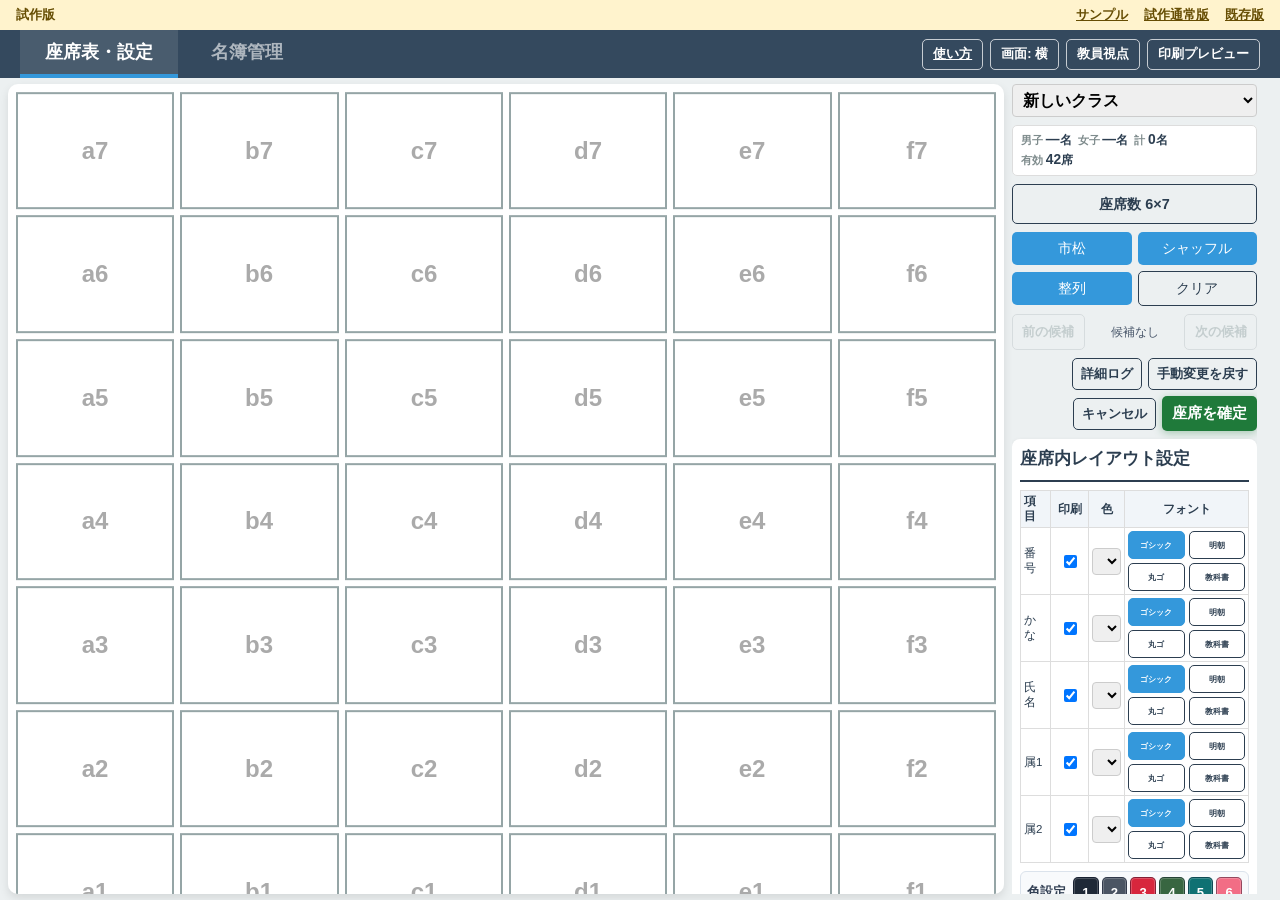
==== prototype/index.html @ bbddf10c "Fit prototype seat text on single lines using actual row dimensions" ====
<!DOCTYPE html>
<html lang="ja">
<head>
<meta charset="UTF-8">
<meta name="viewport" content="width=device-width, initial-scale=1.0, viewport-fit=cover">
<title>SekiGae 試作版</title>
<link rel="stylesheet" href="styles.css?v=20261029-single-line-v2">
<style id="print-page-orientation-style" media="print">
@page { size: A4 landscape; margin: 10mm; }
</style>
</head>
<body class="font-gothic ui-layout-landscape">
<div class="prototype-banner no-print"><strong>試作版</strong><a href="./index.html?sample=1">サンプル</a><a href="./index.html">試作通常版</a><a href="../index.html" target="_blank" rel="noopener">既存版</a></div>

<div id="sample-mode-modal" class="modal-overlay sample-mode-modal" aria-modal="true" role="dialog" aria-labelledby="sample-mode-title">
    <div class="modal-content sample-mode-modal-content">
        <h2 id="sample-mode-title">動作確認用サンプルです</h2>
        <p>このページは、あらかじめ用意したサンプルデータで動作を試すためのものです。</p>
        <p><strong>ページを再読み込みすると、加えた変更は消え、毎回初期状態に戻ります。</strong></p>
        <p class="sample-mode-modal-note">通常版の保存データには影響しません。</p>
        <div class="sample-mode-modal-actions">
            <a class="btn btn-outline" href="./index.html" target="_blank" rel="noopener">試作通常版を開く</a>
            <button type="button" class="btn" onclick="closeSampleWelcomeModal()">サンプルを使い始める</button>
        </div>
    </div>
</div>

<div id="checkerboard-pattern-modal" class="modal-overlay">
    <div class="modal-content" style="max-width: 720px;">
        <h2 style="border:none; font-size:1.4em; color: #2c3e50; margin-bottom: 6px;">市松：枠の選択</h2>
        <p style="font-size:0.95em; color:#555; margin: 4px 0 14px 0;">
            左上席（= <b>a1席</b>、<span style="color:#2980b9;">教卓側の左端</span>）の性別を選んでください。
        </p>
        <div id="checkerboard-pattern-options" class="cb-options"></div>
        <div style="display:flex; gap:10px; justify-content:center; margin-top:14px;">
            <button class="btn btn-outline" onclick="cancelCheckerboardPattern()">キャンセル</button>
        </div>
    </div>
</div>

<div id="modal-overlay" class="modal-overlay">
    <div class="modal-content">
        <h2 style="color: #e74c3c; border:none; font-size:1.4em;">例外席の選択</h2>
        <p id="modal-text" style="font-weight: bold; font-size: 1.1em; line-height: 1.5;"></p>
        <button class="btn" style="padding: 10px 20px; font-size: 1.1em;" onclick="startExceptionSelection()">OK (盤面で選択する)</button>
        <div style="margin-top: 15px;">
            <button class="btn btn-outline" style="padding: 6px 15px;" onclick="cancelExceptionMode()">キャンセル</button>
        </div>
    </div>
</div>

<div id="sort-modal-overlay" class="modal-overlay">
    <div class="modal-content">
        <h2 style="border:none; font-size:1.4em; color: #2c3e50;">整列モード設定</h2>
        <p style="font-size: 0.9em; color: #666; margin-bottom: 20px;">番号順に座席を埋めます。（空席は自動でスキップされます）</p>
        <div style="text-align: left; margin: 0 auto 20px auto; display: inline-block; line-height: 2;">
            <div style="margin-bottom: 10px;">
                <span style="font-weight: bold; display: inline-block; width: 120px;">開始位置:</span>
                <label><input type="radio" name="sort-start" value="left" onchange="updateSortHighlight()" checked> 教卓側 左端</label>
                <label style="margin-left: 15px;"><input type="radio" name="sort-start" value="right" onchange="updateSortHighlight()"> 教卓側 右端</label>
            </div>
            <div style="margin-bottom: 10px;">
                <span style="font-weight: bold; display: inline-block; width: 120px;">並べる方向:</span>
                <label><input type="radio" name="sort-dir" value="back" checked> 後ろ向き (列優先)</label>
                <label style="margin-left: 15px;"><input type="radio" name="sort-dir" value="side"> 横向き (行優先)</label>
            </div>
            <div>
                <span style="font-weight: bold; display: inline-block; width: 120px;">折り返し:</span>
                <label><input type="radio" name="sort-pattern" value="z" checked> Z型 (同じ側から)</label>
                <label style="margin-left: 15px;"><input type="radio" name="sort-pattern" value="s"> S型 (ヘビ型)</label>
            </div>
        </div>
        <div style="display: flex; gap: 15px; justify-content: center;">
            <button class="btn btn-outline" style="padding: 10px 20px; font-size: 1.1em;" onclick="closeSortModal()">キャンセル</button>
            <button class="btn" style="padding: 10px 20px; font-size: 1.1em;" onclick="executeSort()">整列を実行</button>
        </div>
    </div>
</div>

<div id="progress-modal" class="modal-overlay">
    <div class="modal-content">
        <h2 style="border:none; font-size:1.4em; color: #3498db; margin-bottom: 5px;">配置を調整中...</h2>
        <p id="progress-text" class="progress-text-block">準備中...</p>
        <div class="progress-time-row" aria-live="polite">
            <span>探索時間</span>
            <span id="progress-time-label">0.0 / 20.0 秒（上限）</span>
        </div>
        <div class="progress-bar-container">
            <div id="progress-bar" class="progress-bar-fill" role="progressbar" aria-label="探索時間の経過" aria-valuemin="0" aria-valuemax="100" aria-valuenow="0"></div>
        </div>
        <div style="margin-top: 12px;">
            <button class="btn btn-outline" style="padding: 8px 20px;" onclick="cancelShuffleCalculation()">キャンセル</button>
        </div>
    </div>
</div>

<div id="export-backup-modal" class="modal-overlay">
    <div class="modal-content" style="max-width: 520px;">
        <h2 style="border:none; font-size:1.35em; color: #2c3e50; margin-bottom: 8px;">バックアップに含めるクラス</h2>
        <p style="font-size:0.9em; color:#555; margin: 0 0 8px 0; text-align:left;">チェックしたクラスのみを書き出します。バックアップには名簿、座席配置、履歴、設定が含まれます。</p>
        <p class="backup-privacy-note">個人情報を含むファイルです。適切な場所に保管し、不要になったら削除してください。</p>
        <p id="export-delete-context-note" class="backup-delete-context-note" hidden>全データ削除の前に作成するバックアップです。削除後に必要なクラスがすべて選ばれているか確認してください。</p>
        <div id="export-class-checkboxes" class="backup-class-checkboxes"></div>
        <div style="display:flex; gap:10px; justify-content:center; flex-wrap:wrap; margin-top:10px;">
            <button type="button" class="btn btn-outline" style="padding:6px 14px;" onclick="toggleExportClasses(true)">全選択</button>
            <button type="button" class="btn btn-outline" style="padding:6px 14px;" onclick="toggleExportClasses(false)">全解除</button>
        </div>
        <div style="display:flex; gap:12px; justify-content:center; margin-top:22px;">
            <button type="button" class="btn btn-outline" style="padding:10px 22px;" onclick="closeExportBackupModal()">キャンセル</button>
            <button type="button" class="btn" style="padding:10px 22px;" onclick="confirmExportBackup()">書き出す</button>
        </div>
    </div>
</div>

<div id="delete-all-data-modal" class="modal-overlay delete-all-data-modal" style="display:none;" aria-modal="true" role="alertdialog" aria-labelledby="delete-all-data-title">
    <div class="modal-content delete-all-data-modal-content" style="max-width: 560px;">
        <h2 id="delete-all-data-title">このブラウザの試作通常版データをすべて削除しますか？</h2>
        <p>全クラスのクラス名、名簿、座席配置、履歴、シャッフル候補、ルール、表示・印刷設定を削除します。既存版のデータは削除しません。元に戻せません。</p>
        <p>ダウンロード済みのバックアップ、PDF、印刷物、別の端末・ブラウザのデータは削除されません。</p>
        <p id="delete-all-data-status" class="delete-all-data-status" aria-live="polite" hidden></p>
        <div class="delete-all-data-backup-row">
            <span>必要な場合は、先にバックアップを作成してください。</span>
            <button type="button" class="btn btn-outline" onclick="openExportBackupFromDeleteAllModal()">バックアップ保存</button>
        </div>
        <label class="delete-all-data-confirm-label" for="delete-all-data-confirm-input">確認のため「全削除」と入力してください。</label>
        <input id="delete-all-data-confirm-input" class="delete-all-data-confirm-input" type="text" autocomplete="off" autocapitalize="off" spellcheck="false" inputmode="text" oninput="updateDeleteAllDataConfirmButton()">
        <div class="delete-all-data-actions">
            <button type="button" class="btn btn-outline" onclick="closeDeleteAllDataModal()">キャンセル</button>
            <button type="button" id="delete-all-data-confirm-button" class="btn btn-danger" disabled onclick="confirmDeleteAllData()">全データを削除</button>
        </div>
    </div>
</div>

<div id="sample-delete-info-modal" class="modal-overlay sample-delete-info-modal" style="display:none;" aria-modal="true" role="dialog" aria-labelledby="sample-delete-info-title">
    <div class="modal-content sample-delete-info-modal-content" style="max-width: 540px;">
        <h2 id="sample-delete-info-title">全データ削除機能について</h2>
        <p>通常版では、試作通常版の全クラスの名簿、座席配置、履歴、シャッフル候補、ルール、表示・印刷設定を削除できます。削除前にはバックアップを作成でき、確認のため「全削除」の入力が必要です。</p>
        <p>このサンプル版では実際の削除は行いません。再読み込みすると、サンプルの変更は初期状態に戻ります。通常版の保存データには影響しません。</p>
        <div class="sample-delete-info-actions">
            <button type="button" class="btn btn-outline" onclick="closeSampleDeleteInfoModal()">閉じる</button>
            <a class="btn" href="./index.html" target="_blank" rel="noopener">試作通常版を開く</a>
        </div>
    </div>
</div>

<div id="import-backup-modal" class="modal-overlay">
    <div class="modal-content" style="max-width: 520px;">
        <h2 style="border:none; font-size:1.35em; color: #2c3e50; margin-bottom: 8px;">読み込むクラスを選択</h2>
        <p style="font-size:0.9em; color:#555; margin: 0 0 12px 0; text-align:left;">チェックしたクラスのデータのみ取り込みます（既存の同名クラスは上書き・マージされます）。</p>
        <div id="import-class-checkboxes" class="backup-class-checkboxes"></div>
        <div style="display:flex; gap:10px; justify-content:center; flex-wrap:wrap; margin-top:10px;">
            <button type="button" class="btn btn-outline" style="padding:6px 14px;" onclick="toggleImportClasses(true)">全選択</button>
            <button type="button" class="btn btn-outline" style="padding:6px 14px;" onclick="toggleImportClasses(false)">全解除</button>
        </div>
        <div style="display:flex; gap:12px; justify-content:center; margin-top:22px;">
            <button type="button" class="btn btn-outline" style="padding:10px 22px;" onclick="closeImportBackupModal()">キャンセル</button>
            <button type="button" class="btn" style="padding:10px 22px;" onclick="confirmImportBackup()">読み込む</button>
        </div>
    </div>
</div>

<div id="roster-hard-validation-modal" class="modal-overlay roster-hard-validation-modal" style="display: none;" aria-modal="true" role="alertdialog">
    <div class="modal-content" style="max-width: 560px;">
        <h2 style="border:none; font-size:1.35em; color: #c0392b; margin-bottom: 8px;">名簿の内容を確認してください</h2>
        <p style="font-size: 0.92em; color: #555; margin: 0 0 12px 0; text-align: left;">記法エラーや指定の矛盾があるため、座席表へは進めません。下記を修正してから、もう一度お試しください。</p>
        <div id="roster-hard-validation-body" class="roster-hard-validation-body"></div>
        <div style="text-align: center; margin-top: 20px;">
            <button type="button" class="btn" style="padding: 10px 28px; font-size: 1.1em;" onclick="closeRosterHardValidationModal()">OK</button>
        </div>
    </div>
</div>

<div id="soft-validation-modal" class="modal-overlay soft-validation-modal" style="display: none;" aria-modal="true" role="alertdialog">
    <div class="modal-content" style="max-width: 560px;">
        <h2 style="border:none; font-size:1.35em; color: #2c3e50; margin-bottom: 10px;">座席配置の競合リスク</h2>
        <p style="font-size: 0.92em; color: #555; margin: 0 0 10px 0; text-align: left;">以下の設定により、座席配置が不可能になる可能性があります。</p>
        <div id="soft-validation-warning-list" class="soft-validation-warning-list"></div>
        <div style="display:flex; gap:12px; justify-content:center; flex-wrap:wrap; margin-top:22px;">
            <button type="button" class="btn btn-outline" style="padding:10px 22px;" onclick="cancelSoftValidationConfirm()">キャンセルして修正する</button>
            <button type="button" class="btn" style="padding:10px 22px;" onclick="proceedSoftValidationConfirm()">このまま進む</button>
        </div>
    </div>
</div>

<div id="swap-confirm-modal" class="modal-overlay swap-confirm-modal" style="display: none;" aria-modal="true" role="alertdialog">
    <div id="swap-confirm-modal-content" class="modal-content swap-confirm-modal-content" style="max-width: 520px;">
        <h2 id="swap-confirm-title" style="border:none; font-size:1.35em; margin-bottom: 10px;">入れ替えの確認</h2>
        <p id="swap-confirm-message" style="font-size: 0.95em; line-height: 1.55; margin: 0 0 18px 0; text-align: left; white-space: pre-line;"></p>
        <div style="display:flex; gap:12px; justify-content:center; flex-wrap:wrap;">
            <button type="button" class="btn btn-outline" style="padding:10px 22px;" onclick="cancelSwapConfirm()">キャンセルして戻す</button>
            <button type="button" id="swap-confirm-proceed-btn" class="btn" style="padding:10px 22px;" onclick="proceedSwapConfirm()">入れ替える</button>
        </div>
    </div>
</div>

<div id="roster-import-mode-modal" class="modal-overlay roster-import-mode-modal" style="display: none;" aria-modal="true" role="alertdialog">
    <div class="modal-content" style="max-width: 520px;">
        <h2 style="border:none; font-size:1.3em; color: #2c3e50; margin-bottom: 8px;">名簿データの取り込み方法</h2>
        <p style="font-size: 0.92em; color: #555; margin: 0 0 10px 0; text-align: left;">既に名簿データがあります。Excelから貼り付けた内容をどのように反映しますか？</p>
        <div style="display:flex; gap:12px; justify-content:center; flex-wrap:wrap; margin-top:20px;">
            <button type="button" class="btn btn-outline" style="padding:10px 20px;" onclick="cancelRosterImportMode()">キャンセル</button>
            <button type="button" class="btn btn-outline" style="padding:10px 20px;" onclick="appendRosterImportMode()">既存に追加</button>
            <button type="button" class="btn" style="padding:10px 20px;" onclick="replaceRosterImportMode()">全て置き換え</button>
        </div>
    </div>
</div>

<div id="edge-attr-warning-modal" class="modal-overlay edge-attr-warning-modal" style="display: none;" aria-modal="true" role="alertdialog">
    <div class="modal-content" style="max-width: 520px;">
        <h2 style="border:none; font-size:1.35em; color: #2c3e50; margin-bottom: 10px;">教室の両側が窓側です</h2>
        <p style="font-size: 0.95em; line-height: 1.55; margin: 0 0 8px 0; text-align: left;">教卓から見て左端・右端のボタンがどちらも「窓」になっています。窓側・廊下側の公平化や優先設定は、少なくとも一端を廊下にしたときの想定で動作します。</p>
        <p style="font-size: 0.9em; color: #555; margin: 0 0 18px 0; text-align: left;">廊下側ボタンで一端を廊下に変更してから実行するか、このままシャッフルを続行してください。</p>
        <div style="display:flex; gap:12px; justify-content:center; flex-wrap:wrap;">
            <button type="button" class="btn btn-outline" style="padding:10px 22px;" onclick="cancelEdgeAttrShuffleConfirm()">キャンセル</button>
            <button type="button" class="btn" style="padding:10px 22px;" onclick="proceedEdgeAttrShuffleConfirm()">このままシャッフルを続行</button>
        </div>
    </div>
</div>

<div id="excel-import-modal" class="modal-overlay excel-import-modal" style="display: none;" aria-modal="true">
    <div class="modal-content excel-import-modal-content">
        <div id="excel-import-step-1" class="excel-import-step">
            <h2 style="border:none; font-size:1.35em; color: #2c3e50; margin-bottom: 8px;">Excelからインポート（1/3）</h2>
            <p style="font-size:0.9em; color:#555; margin:0 0 10px 0; text-align:left;">座席表を Excel からコピーし、下の欄に貼り付けてください（タブ区切り）。最下行が教卓側（前列）になる形式です。</p>
            <textarea id="excel-import-tsv" class="excel-import-textarea" placeholder="番号をタブ区切りで貼り付け（1席=1セル）" rows="8" oninput="runExcelImportStep1Parse()"></textarea>
            <div id="excel-import-error" class="excel-import-error" role="alert" style="display:none;"></div>
            <div id="excel-import-summary" class="excel-import-summary" style="display:none;"></div>
            <div class="excel-import-actions">
                <button type="button" class="btn btn-outline" onclick="cancelExcelImportModal()">キャンセル</button>
                <button type="button" id="excel-import-step1-next" class="btn" disabled onclick="goExcelImportStep2()">配置起点の選択へ</button>
            </div>
        </div>
        <div id="excel-import-step-2" class="excel-import-step" style="display:none;">
            <h2 style="border:none; font-size:1.35em; color: #2c3e50; margin-bottom: 8px;">配置起点の選択（2/3）</h2>
            <p style="font-size:0.9em; color:#555; margin:0 0 12px 0; text-align:left;">エクセル表の<strong>最下行・左端</strong>（例: 「1」があるマス）を、下のグリッドの<strong>教卓直上行・左端（a1付近）</strong>に合わせてクリックしてください。灰色の席は表がはみ出すため選べません。</p>
            <div id="excel-import-anchor-grid"></div>
            <div class="excel-import-actions">
                <button type="button" class="btn btn-outline" onclick="cancelExcelImportModal()">キャンセル</button>
                <button type="button" class="btn btn-outline" onclick="goExcelImportStep1()">戻る</button>
            </div>
        </div>
        <div id="excel-import-step-3" class="excel-import-step" style="display:none;">
            <h2 style="border:none; font-size:1.35em; color: #2c3e50; margin-bottom: 8px;">配置プレビュー（3/3）</h2>
            <p style="font-size:0.9em; color:#555; margin:0 0 12px 0; text-align:left;">内容を確認し、盤面へ反映してください。履歴への保存はメイン画面の「座席を確定」で行います。空席はグレー表示です。</p>
            <div id="excel-import-preview-grid"></div>
            <div class="excel-import-actions">
                <button type="button" class="btn btn-outline" onclick="goExcelImportStep2FromPreview()">戻る（ステップ2へ）</button>
                <button type="button" class="btn" onclick="confirmExcelImport()">盤面に反映</button>
            </div>
        </div>
    </div>
</div>

<div id="log-modal" class="modal-overlay">
    <div class="modal-content">
        <h2 style="border:none; font-size:1.5em; color: #2c3e50; margin-bottom: 15px; text-align:center;">シャッフル実行ログ</h2>
        <div id="log-content-area"></div>
        <div style="margin-top: 25px; text-align: center;">
            <button class="btn btn-outline" style="padding: 8px 30px; font-size: 1.1em;" onclick="closeLogModal()">閉じる</button>
        </div>
    </div>
</div>

<div id="seat-track-modal" class="modal-overlay" onclick="if(event.target === this) closeSeatTrackModal()">
    <div class="modal-content seat-track-modal-content">
        <h2 style="border:none; font-size:1.15em; color: #2c3e50; margin-bottom: 8px;">座席追跡</h2>
        <div class="seat-track-head">
            <div><b>氏名:</b> <span id="seat-track-name"></span></div>
            <div id="seat-track-points" class="seat-track-points" hidden></div>
            <div class="seat-track-constraints-title"><b>必須ルール</b></div>
            <div id="seat-track-constraints" class="seat-track-constraints"></div>
        </div>
        <div class="seat-track-grid-wrap">
            <div id="seat-track-main-stack" class="seat-track-main-stack seat-track-stack--teacher">
                <div class="track-mini-desk">教卓</div>
                <div id="seat-track-grid" class="seat-track-grid"></div>
            </div>
            <div class="seat-track-note">※数字は過去履歴のみ（1=最直近過去）。同一マス複数回は最小番号を表示。</div>
        </div>
        <div class="seat-track-pairs-wrap">
            <h3 style="margin: 8px 0;">ペア相手（今回 + 過去履歴）</h3>
            <ul id="seat-track-pairs" class="seat-track-pairs"></ul>
        </div>
        <div style="margin-top: 14px;">
            <button class="btn btn-outline" onclick="closeSeatTrackModal()">閉じる</button>
        </div>
    </div>
</div>

<div id="print-overlay" class="no-print">
    <div class="print-toolbar-head">
        <div id="print-preview-title" class="print-preview-title">印刷プレビュー</div>
        <div class="print-toolbar-primary-actions">
            <button class="btn print-toolbar-print" onclick="executePrint()">印刷・PDF</button>
            <button class="btn btn-outline print-toolbar-cancel" onclick="togglePrintMode()" aria-label="印刷プレビューを閉じる" title="印刷プレビューを閉じる"><span class="print-toolbar-cancel-text">閉じる</span><span class="print-toolbar-cancel-icon" aria-hidden="true">×</span></button>
        </div>
    </div>
    <div class="print-toolbar-controls">
        <fieldset class="print-orientation-options" aria-label="印刷する用紙の向き">
            <legend>用紙の向き</legend>
            <label><input type="radio" name="print-orientation" value="portrait" onchange="setPrintOrientation(this.value)"> A4縦</label>
            <label><input type="radio" name="print-orientation" value="landscape" onchange="setPrintOrientation(this.value)" checked> A4横</label>
        </fieldset>
        <button type="button" class="btn btn-outline print-toolbar-btn" id="btn-print-view-toggle" onclick="togglePrintView()">教員視点</button>
        <button type="button" class="btn btn-outline print-toolbar-btn" id="btn-print-settings-toggle" aria-expanded="false" aria-pressed="false" aria-controls="print-settings-panel" onclick="togglePrintSettingsPanel()">色設定</button>
        <button type="button" class="btn btn-outline print-toolbar-btn" id="btn-print-inactive-toggle" onclick="togglePrintInactiveDisplay()">空席: 非表示</button>
    </div>
    <div class="print-preview-help sr-only">用紙の向き・視点・色設定を確認後、「印刷・PDF」を押してください</div>
</div>
<div id="print-preview-stage">
    <aside id="print-settings-panel" class="no-print" hidden aria-label="色設定">
        <div class="print-settings-panel-head">
            <h2>色設定</h2>
        </div>
        <div class="print-settings-grid">
            <div id="ps-panel-layout" class="print-settings-section"></div>
            <div class="print-settings-side-stack">
                <div id="ps-panel-colors" class="print-settings-section"></div>
                <div id="ps-panel-gender" class="print-settings-section"></div>
            </div>
        </div>
        <div id="ps-status" class="sr-only" aria-live="polite"></div>
    </aside>
    <div id="print-root"></div>
</div>

<div id="sample-mode-banner" class="sample-mode-banner no-print" hidden>
    <span><strong>サンプル版</strong>：このページの変更は再読み込み時に初期状態へ戻ります。</span>
    <a href="./index.html" target="_blank" rel="noopener">試作通常版を開く</a>
</div>

<div class="tab-header no-print">
    <button class="tab-btn active" onclick="switchTab('tab-main', event)">座席表・設定</button>
    <button class="tab-btn" onclick="switchTab('tab-students', event)">名簿管理</button>
    <div class="tab-utility-actions" aria-label="使い方、表示と印刷">
        <a class="btn btn-outline tab-utility-btn" href="../guide.html" target="_blank" rel="noopener">使い方</a>
        <button type="button" class="btn btn-outline tab-utility-btn" id="btn-ui-layout-toggle" onclick="toggleUiLayoutMode()" aria-pressed="true">画面: 横</button>
        <button class="btn btn-outline tab-utility-btn" id="btn-main-view-toggle" onclick="toggleView()">教員視点</button>
        <button class="btn btn-outline tab-utility-btn" onclick="togglePrintMode()">印刷プレビュー</button>
    </div>
</div>

<div id="tab-main" class="tab-content active">
    <div id="alert-box"></div>

    <div class="action-bar no-print">
        <div class="action-bar-top">
            <div class="main-status-controls" id="main-status-controls">
                <select id="class-select" onchange="switchClass('class-select')" aria-label="対象クラス" class="main-class-select"></select>
                <div class="main-class-summary" aria-live="polite">
                    <span class="main-class-summary-item"><span class="main-class-summary-label">男子</span><span class="main-class-summary-value" id="counter-boys">—</span><span class="main-class-summary-unit">名</span></span>
                    <span class="main-class-summary-item"><span class="main-class-summary-label">女子</span><span class="main-class-summary-value" id="counter-girls">—</span><span class="main-class-summary-unit">名</span></span>
                    <span class="main-class-summary-item"><span class="main-class-summary-label">計</span><span class="main-class-summary-value" id="counter-students">0</span><span class="main-class-summary-unit">名</span></span>
                    <span class="main-class-summary-item" aria-label="有効座席数" title="有効座席数"><span class="main-class-summary-label">有効</span><span class="main-class-summary-value" id="counter-seats">42</span><span class="main-class-summary-unit">席</span></span>
                </div>
                <button type="button" class="btn btn-outline" id="btn-seat-size" onclick="openSeatSizeModal()">座席数 6×7</button>
            </div>
        </div>

        <div class="action-bar-bottom" id="main-action-controls">
            <div class="flex-row seat-action-buttons" style="gap: 10px;">
                <button class="btn seat-action-button" style="padding: 10px 20px; font-size: 1.1em;" onclick="openCheckerboardPatternModal()">市松</button>
                <button class="btn seat-action-button" style="padding: 10px 20px; font-size: 1.1em;" onclick="prepareShuffle(false)">シャッフル</button>
                <button class="btn seat-action-button" style="padding: 10px 20px; font-size: 1.1em;" onclick="openSortModal()">整列</button>
                <button class="btn btn-outline seat-action-button" style="padding: 10px 15px;" onclick="resetPlacement()">クリア</button>
            </div>
            <div class="shuffle-candidate-controls" role="group" aria-label="最近のシャッフル候補">
                <button type="button" class="btn btn-outline" id="btn-candidate-older" onclick="navigateShuffleCandidate(1)" disabled>前の候補</button>
                <output id="shuffle-candidate-status" aria-live="polite" aria-atomic="true">候補なし</output>
                <button type="button" class="btn btn-outline" id="btn-candidate-newer" onclick="navigateShuffleCandidate(-1)" disabled>次の候補</button>
            </div>
            <div class="flex-row preview-action-buttons is-action-group-empty" style="gap: 10px;">
                <button class="btn btn-outline action-preview-button is-action-hidden" id="btn-show-log" style="padding: 10px 15px;" onclick="showLogModal()">詳細ログ</button>
                <button class="btn btn-outline action-preview-button is-action-hidden" id="btn-undo-manual-swap" style="padding: 10px 15px;" onclick="undoLastManualSwap()">手動変更を戻す</button>
                <button class="btn btn-outline action-preview-button is-action-hidden" id="btn-cancel-preview" style="padding: 10px 15px;" onclick="cancelPreview()">キャンセル</button>
                <button class="btn action-preview-button is-action-hidden" id="btn-commit" style="padding: 10px 25px; font-size: 1.2em;" onclick="commitSeats()">座席を確定</button>
            </div>
        </div>
    </div>

    <div id="preview-points-legend" class="preview-points-legend no-print" hidden>金枠の席は、今回の配置調整で優先ルールのポイントが残っている生徒です。</div>

    <div class="classroom-wrapper" id="classroom">
        <div class="desk-row">
            <div class="desk-row-inner" id="desk-row-inner">
                <button type="button" class="btn btn-outline edge-attr-btn" id="edge-btn-min" onclick="cycleEdgeAttr('min')" title="教卓から見て左端列の属性">廊下</button>
                <div class="desk-teacher" id="desk-class-title">
                    <span id="class-name-in-desk" class="class-name-in-desk-text"></span>
                </div>
                <button type="button" class="btn btn-outline edge-attr-btn" id="edge-btn-max" onclick="cycleEdgeAttr('max')" title="教卓から見て右端列の属性">窓</button>
            </div>
        </div>
        <div class="seat-grid" id="seat-grid"></div>
    </div>

    <div class="settings-bottom no-print" id="settings-bottom">
        <div class="settings-status-slot" id="settings-status-slot"></div>
        <div class="settings-action-slot" id="settings-action-slot"></div>
        <div class="panel">
            <div class="flex-row" style="justify-content: space-between; border-bottom: 2px solid var(--primary); padding-bottom: 5px; margin-bottom: 8px;">
                <h2 style="border:none; margin:0; width:auto;">座席内レイアウト設定</h2>
            </div>
            <table class="seat-layout-table" style="width:100%; border-collapse:collapse; font-size:0.85em; margin-bottom:8px;">
                <thead>
                    <tr style="background:#f1f5f9;">
                        <th style="text-align:left; padding:6px 8px; border:1px solid #ddd;">項目</th>
                        <th style="padding:6px 8px; border:1px solid #ddd; width:56px;">印刷</th>
                        <th style="padding:6px 8px; border:1px solid #ddd; width:72px;">色</th>
                        <th style="padding:6px 8px; border:1px solid #ddd; min-width:200px;">フォント</th>
                    </tr>
                </thead>
                <tbody id="seat-layout-tbody"></tbody>
            </table>
            <input type="hidden" id="layout-rules" value="">

            <div id="color-palette-group" class="main-color-controls">
                <h3>色設定</h3>
                <div class="main-color-token-list" role="group" aria-label="色1から色6">
                    <button type="button" id="color-swatch-1" class="main-color-token" onclick="openColorPalette(1)" aria-label="色1のパレットを開く" aria-expanded="false">1</button>
                    <button type="button" id="color-swatch-2" class="main-color-token" onclick="openColorPalette(2)" aria-label="色2のパレットを開く" aria-expanded="false">2</button>
                    <button type="button" id="color-swatch-3" class="main-color-token" onclick="openColorPalette(3)" aria-label="色3のパレットを開く" aria-expanded="false">3</button>
                    <button type="button" id="color-swatch-4" class="main-color-token" onclick="openColorPalette(4)" aria-label="色4のパレットを開く" aria-expanded="false">4</button>
                    <button type="button" id="color-swatch-5" class="main-color-token" onclick="openColorPalette(5)" aria-label="色5のパレットを開く" aria-expanded="false">5</button>
                    <button type="button" id="color-swatch-6" class="main-color-token" onclick="openColorPalette(6)" aria-label="色6のパレットを開く" aria-expanded="false">6</button>
                </div>
            </div>
            <div id="color-palette-panel" class="main-color-palette" style="display:none;"></div>
            <div class="color-picker-group color-picker-group-hidden" aria-hidden="true">
                <label for="color-1" class="color-item">1:<input type="color" id="color-1" value="#1f2937" onchange="updateColors()"></label>
                <label for="color-2" class="color-item">2:<input type="color" id="color-2" value="#4b5563" onchange="updateColors()"></label>
                <label for="color-3" class="color-item">3:<input type="color" id="color-3" value="#d7263d" onchange="updateColors()"></label>
                <label for="color-4" class="color-item">4:<input type="color" id="color-4" value="#386641" onchange="updateColors()"></label>
                <label for="color-5" class="color-item">5:<input type="color" id="color-5" value="#0f7173" onchange="updateColors()"></label>
                <label for="color-6" class="color-item">6:<input type="color" id="color-6" value="#f26d85" onchange="updateColors()"></label>
            </div>
            <hr style="border:none; border-top:1px dashed #ccc; margin: 15px 0 10px 0;">
            <div id="gender-border-settings" class="main-gender-settings">
                <div class="main-gender-title-row">
                    <div class="main-gender-title">色分け</div>
                    <button id="btn-gender-border" class="btn btn-outline" type="button" onclick="toggleGenderBorder()" aria-pressed="false">OFF</button>
                    <span class="main-gender-fill-label">塗り</span>
                    <button id="btn-gender-fill" class="btn btn-outline" type="button" onclick="toggleGenderFill()" aria-pressed="false" disabled>OFF</button>
                </div>
                <div class="main-gender-controls">
                    <label>男<select id="gb-boy-color" class="main-gender-color-select" onchange="saveAndRender()" aria-label="男子の枠線色"><option value="1">1</option><option value="2">2</option><option value="3">3</option><option value="4">4</option><option value="5">5</option><option value="6" selected>6</option></select></label>
                    <label>女<select id="gb-girl-color" class="main-gender-color-select" onchange="saveAndRender()" aria-label="女子の枠線色"><option value="1">1</option><option value="2">2</option><option value="3">3</option><option value="4">4</option><option value="5" selected>5</option><option value="6">6</option></select></label>
                    <label class="main-gender-style">線<select id="gb-style" onchange="saveAndRender()" aria-label="色分けの線種"><option value="solid">通常</option><option value="thick">太線</option><option value="double">二重線</option></select></label>
                </div>
            </div>

        </div>

        <div class="panel">
            <h2>データ・履歴管理</h2>
            <div class="history-management-block">
                <label for="history-memo-input" class="history-management-label">配置名（選択中の履歴）</label>
                <div class="flex-row history-management-row">
                    <input type="text" id="history-memo-input" maxlength="10" placeholder="配置名（全角10文字まで）" style="flex-grow:1;">
                    <button class="btn btn-outline" onclick="saveHistoryMemo()">名前を保存</button>
                </div>
            </div>
            <div class="history-management-block">
            <label for="history-select" class="history-management-label">過去の配置を盤面に復元</label>
            <div class="flex-row history-management-row">
                <select id="history-select"></select>
                <button class="btn btn-danger" style="padding: 8px 10px;" onclick="deleteSelectedHistory()" title="選択した履歴を削除">削除</button>
            </div>
            <div class="flex-row history-extra-actions">
                <button type="button" class="btn btn-outline" style="font-size:0.85em;" onclick="exportHistoryLastTwoDigitsToClipboard()" title="履歴を選んだときはその配置。未選択時は現在の盤面（確定／プレビュー）。教員視点固定（教卓が下）で、7×6 の座席表形式（1席=1セル）でコピー">外部座席表用・番号コピー</button>
                <button type="button" class="btn btn-outline" style="font-size:0.85em;" onclick="openExcelImportModal()" title="Excel等からコピーした座席表（TSV）を名簿と照合して、確認後に履歴へ保存します">Excelの座席表を取り込む</button>
            </div>
            </div>
            <p class="local-data-note">通常版の名簿・履歴・設定は、この端末のこのブラウザ内に保存されます。入力した名簿を外部へ送信せず、別の端末・ブラウザにも自動共有されません。定期的にバックアップを保存してください。</p>
            <div class="backup-actions">
                <button class="btn btn-outline" style="font-size:0.85em;" onclick="openExportBackupModal()">バックアップ保存</button>
                <input type="file" id="import-file" accept=".json,.JSON,application/json" style="position:absolute;width:0;height:0;opacity:0;pointer-events:none;" tabindex="-1" aria-hidden="true">
                <button type="button" class="btn btn-outline" style="font-size:0.85em;" onclick="triggerBackupImportPicker()">バックアップ読込</button>
            </div>
            <p id="backup-status" class="backup-status">最終バックアップ: —</p>
            <hr class="history-danger-divider">
            <div class="history-danger-actions">
                <button class="btn btn-danger history-reset-button" onclick="clearAllHistories()">クラス履歴リセット</button>
                <button class="btn btn-danger history-reset-button history-delete-all-button" onclick="openDeleteAllDataFlow()">全データ削除</button>
            </div>
        </div>
    </div>
</div>

<div id="tab-students" class="tab-content">
    <div style="width: 100%; max-width: 1200px; display: grid; grid-template-columns: 1fr 340px; gap: 20px; height: 100%;">
        <div style="display:flex; flex-direction:column; height: 100%;">
            <div class="panel" style="margin-bottom: 10px;">
                <div class="flex-row" style="justify-content: space-between; border-bottom: 2px solid var(--primary); padding-bottom: 10px; margin-bottom: 5px;">
                    <div class="flex-row" style="row-gap: 6px;">
                        <select id="class-select-students" onchange="switchClass('class-select-students')" aria-label="対象クラス" style="font-weight:bold; font-size:1.0em; width:160px;"></select>
                        <h2 style="border:none; margin:0; padding:0; width:auto;"><label for="class-name-input">クラス名:</label></h2>
                        <input type="text" id="class-name-input" style="font-size: 1.2em; font-weight: bold; width: 200px;" placeholder="例: 1年A組">
                        <button class="btn" onclick="saveClassName()">保存</button>
                    </div>
                    <div class="flex-row">
                        <button class="btn btn-outline" onclick="createNewClass()">新規作成</button>
                        <button class="btn btn-danger" onclick="deleteCurrentClass()">クラス削除</button>
                    </div>
                </div>
                <textarea id="import-tsv" class="import-area" placeholder="Excelから「番号 / 氏名 / かな / 性別（男・女・空欄=指定なし） / 属性1 / 属性2 / 備考」の7列をコピーして貼り付け"></textarea>
                <button class="btn btn-outline" style="max-width: 200px;" onclick="applyTSVToTable()">表に反映</button>
            </div>

            <div class="panel" style="flex-grow: 1; display:flex; flex-direction:column; margin-bottom: 0;">
                <div class="flex-row" style="justify-content: space-between; align-items: center; gap: 12px;">
                    <h2 style="width: auto; border:none; margin:0;">名簿データ (直接編集可能)</h2>
                    <div class="roster-table-actions">
                        <button type="button" id="btn-undo-roster" class="btn btn-outline roster-undo-button" onclick="undoRosterTableEdit()" disabled>元に戻す</button>
                        <button type="button" class="btn btn-outline" style="flex-shrink: 0; white-space: nowrap; padding: 3px 12px; line-height: 1.2;" onclick="addRowToTable()">行を追加</button>
                    </div>
                </div>
                <p style="font-size:0.78em; color:#64748b; margin:4px 0 0 0;">座席表タブへ切り替えると、全体ルール・備考欄の記法と、全体の行・列指定と備考の座席指定の論理矛盾のみを確認し、問題なければ自動で保存・反映されます。</p>
                <div style="overflow-y: auto; flex-grow: 1; margin-top: 4px; border: 1px solid #ddd;">
                    <table class="data-table" id="students-table">
                        <thead>
                            <tr><th>番号</th><th>氏名</th><th>かな</th><th>性別</th><th>属性1</th><th>属性2</th><th>備考</th><th class="col-actions" scope="col"><button type="button" id="btn-roster-delete-mode" class="roster-delete-mode-button" onclick="toggleRosterDeleteMode()" aria-pressed="false" aria-label="行削除を有効にする" title="行削除を有効にする"><svg xmlns="http://www.w3.org/2000/svg" viewBox="0 0 24 24" fill="none" stroke="currentColor" stroke-width="1.9" stroke-linecap="round" stroke-linejoin="round" aria-hidden="true"><polyline points="3 6 5 6 21 6"/><path d="M19 6v14a2 2 0 0 1-2 2H7a2 2 0 0 1-2-2V6m3 0V4a2 2 0 0 1 2-2h4a2 2 0 0 1 2 2v2"/><line x1="10" y1="11" x2="10" y2="17"/><line x1="14" y1="11" x2="14" y2="17"/></svg><span class="sr-only">行削除を有効にする</span></button></th></tr>
                        </thead>
                        <tbody></tbody>
                    </table>
                </div>
            </div>
        </div>

        <div style="display:flex; flex-direction:column; gap: 15px;">
            <div class="panel">
                <h2>全体ルール設定（必須ルール）</h2>
                <textarea id="overall-rules" style="height: 90px; width:100%;" placeholder="例: @25(1,4,5) / @1A(a1,b5) / NG(23xx,23yy)"></textarea>
                <div style="font-size:0.8em; color:#555; margin-top:5px; line-height:1.4;">
                    <b>【設定例】 (@番号prefix(...))　prefix は英数字（例: 25、1A、3F）</b><br>
                    ・<code>@25(1,4,5)</code> (25始まりを1/4/5行のどこか)<br>
                    ・<code>@25(b,c,f)</code> (25始まりをb/c/f列のどこか)<br>
                    ・<code>@25(a1,b5)</code> (25始まりをa1/b5席のどちらか)<br>
                    ・<code>@1A(a1,b5)</code> (1Aで始まる番号をa1/b5のどちらか等)<br>
                    ・<code>NG(23xx,23yy)</code> (23xxと23yyを8近傍で隣接禁止)<br>
                    ※備考欄（@指定）・全体ルール・市松はすべて必須ルールです。競合時は配置できません。<br>
                    ※机ペア相手（a-b / c-d / e-f）の重複回避は、配置調整時の優先ルールで扱います。
                </div>
            </div>

            <div class="panel">
                <h2 style="margin-bottom: 6px;">優先ルールのポイント設定</h2>
                <p style="font-size: 0.8em; color: #555; margin: 0 0 8px 0; line-height: 1.45;">配置調整で使うポイントの基準値と、履歴が1段古くなるごとの減算幅です。最終配置は、まず一人にポイントが集中しないこと、次に分布、最後に総合ポイントの順で比較します。数値を変えると自動で保存されます。</p>
                <table class="soft-score-table">
                    <thead>
                        <tr><th>項目</th><th>基準点</th><th>1段階の減算</th></tr>
                    </thead>
                    <tbody>
                        <tr>
                            <td>前列（最前2段）</td>
                            <td><input type="text" id="soft-front-base" class="soft-score-input" inputmode="numeric" autocomplete="off" value="1000"></td>
                            <td><input type="text" id="soft-front-step" class="soft-score-input" inputmode="numeric" autocomplete="off" value="50"></td>
                        </tr>
                        <tr>
                            <td>後列（最後2段）</td>
                            <td><input type="text" id="soft-back-base" class="soft-score-input" inputmode="numeric" autocomplete="off" value="1000"></td>
                            <td><input type="text" id="soft-back-step" class="soft-score-input" inputmode="numeric" autocomplete="off" value="50"></td>
                        </tr>
                        <tr>
                            <td>机ペア</td>
                            <td><input type="text" id="soft-pair-base" class="soft-score-input" inputmode="numeric" autocomplete="off" value="200"></td>
                            <td><input type="text" id="soft-pair-step" class="soft-score-input" inputmode="numeric" autocomplete="off" value="20"></td>
                        </tr>
                        <tr id="soft-score-row-window">
                            <td>窓側</td>
                            <td><input type="text" id="soft-window-base" class="soft-score-input" inputmode="numeric" autocomplete="off" value="900"></td>
                            <td><input type="text" id="soft-window-step" class="soft-score-input" inputmode="numeric" autocomplete="off" value="45"></td>
                        </tr>
                        <tr id="soft-score-row-corridor">
                            <td>廊下側</td>
                            <td><input type="text" id="soft-corridor-base" class="soft-score-input" inputmode="numeric" autocomplete="off" value="300"></td>
                            <td><input type="text" id="soft-corridor-step" class="soft-score-input" inputmode="numeric" autocomplete="off" value="0"></td>
                        </tr>
                        <tr>
                            <td>過去座席</td>
                            <td><input type="text" id="soft-seat-base" class="soft-score-input" inputmode="numeric" autocomplete="off" value="600"></td>
                            <td><input type="text" id="soft-seat-step" class="soft-score-input" inputmode="numeric" autocomplete="off" value="15"></td>
                        </tr>
                    </tbody>
                </table>
                <div class="soft-score-actions">
                    <button type="button" class="btn btn-outline" onclick="resetSoftScoresToDefaults()">初期値に戻す</button>
                </div>
                <p style="font-size: 0.75em; color: #777; margin: 8px 0 0 0;">前列・後列・過去ペア・窓側・廊下側・過去座席で、それぞれ別の基準と減算幅を指定できます（盤面にない属性の行は無効になります）。</p>
            </div>

            <div class="panel fairness-panel-compact" style="background: #fff3e0; border: 2px solid #e67e22; margin-bottom: 0;">
                <h2 style="margin-bottom: 5px;">座席ローテーション公平化</h2>
                <div style="font-size: 0.8em; color: #555; margin-bottom: 10px; line-height: 1.4;">
                    直近の履歴のうち、何「段階」まで前列・後列・窓側・廊下側・過去ペアの重複をポイントに含めるかを選びます。<b>0</b>はその項目をオフです（最大<b>5</b>）。<b>過去座席</b>のみ <b>8〜15</b> で参照段数を選びます（最大<b>15</b>）。<br>
                    ※座席・行・列の指定がある生徒は、前列・後列の重複をポイントに含めません。<b>座席指定</b>がある生徒は、過去座席の重複も参考表示のみです。過去ペアは常にポイント対象です。<br>
                    （※必須ルールは常に優先されます。競合すると配置できません）
                </div>
                <div class="fairness-pair-grid">
                    <div class="fairness-row">
                        <span class="fairness-label">前・後ろ：2行ずつ</span>
                        <div class="fairness-btn-group" id="fair-btns-fb" role="group">
                            <button type="button" class="fairness-btn" data-value="0" onclick="setFairnessFromButton('fb', 0)">0</button>
                            <button type="button" class="fairness-btn" data-value="1" onclick="setFairnessFromButton('fb', 1)">1</button>
                            <button type="button" class="fairness-btn" data-value="2" onclick="setFairnessFromButton('fb', 2)">2</button>
                            <button type="button" class="fairness-btn" data-value="3" onclick="setFairnessFromButton('fb', 3)">3</button>
                            <button type="button" class="fairness-btn" data-value="4" onclick="setFairnessFromButton('fb', 4)">4</button>
                            <button type="button" class="fairness-btn fairness-btn-active" data-value="5" onclick="setFairnessFromButton('fb', 5)">5</button>
                        </div>
                    </div>
                    <div class="fairness-row">
                        <span class="fairness-label">過去ペア</span>
                        <div class="fairness-btn-group" id="fair-btns-pair" role="group">
                            <button type="button" class="fairness-btn" data-value="0" onclick="setFairnessFromButton('pair', 0)">0</button>
                            <button type="button" class="fairness-btn" data-value="1" onclick="setFairnessFromButton('pair', 1)">1</button>
                            <button type="button" class="fairness-btn" data-value="2" onclick="setFairnessFromButton('pair', 2)">2</button>
                            <button type="button" class="fairness-btn" data-value="3" onclick="setFairnessFromButton('pair', 3)">3</button>
                            <button type="button" class="fairness-btn" data-value="4" onclick="setFairnessFromButton('pair', 4)">4</button>
                            <button type="button" class="fairness-btn fairness-btn-active" data-value="5" onclick="setFairnessFromButton('pair', 5)">5</button>
                        </div>
                    </div>
                </div>
                <div class="fairness-pair-grid">
                    <div class="fairness-row" id="fairness-row-window">
                        <span class="fairness-label">窓側</span>
                        <div class="fairness-btn-group" id="fair-btns-win" role="group">
                            <button type="button" class="fairness-btn" data-value="0" onclick="setFairnessFromButton('win', 0)">0</button>
                            <button type="button" class="fairness-btn" data-value="1" onclick="setFairnessFromButton('win', 1)">1</button>
                            <button type="button" class="fairness-btn" data-value="2" onclick="setFairnessFromButton('win', 2)">2</button>
                            <button type="button" class="fairness-btn" data-value="3" onclick="setFairnessFromButton('win', 3)">3</button>
                            <button type="button" class="fairness-btn" data-value="4" onclick="setFairnessFromButton('win', 4)">4</button>
                            <button type="button" class="fairness-btn fairness-btn-active" data-value="5" onclick="setFairnessFromButton('win', 5)">5</button>
                        </div>
                    </div>
                    <div class="fairness-row" id="fairness-row-corridor">
                        <span class="fairness-label">廊下側</span>
                        <div class="fairness-btn-group" id="fair-btns-cor" role="group">
                            <button type="button" class="fairness-btn" data-value="0" onclick="setFairnessFromButton('cor', 0)">0</button>
                            <button type="button" class="fairness-btn" data-value="1" onclick="setFairnessFromButton('cor', 1)">1</button>
                            <button type="button" class="fairness-btn" data-value="2" onclick="setFairnessFromButton('cor', 2)">2</button>
                            <button type="button" class="fairness-btn" data-value="3" onclick="setFairnessFromButton('cor', 3)">3</button>
                            <button type="button" class="fairness-btn" data-value="4" onclick="setFairnessFromButton('cor', 4)">4</button>
                            <button type="button" class="fairness-btn fairness-btn-active" data-value="5" onclick="setFairnessFromButton('cor', 5)">5</button>
                        </div>
                    </div>
                </div>
                <div class="fairness-row fairness-row-seat-fair">
                    <span class="fairness-label">過去座席</span>
                    <div class="fairness-btn-group fairness-btn-group-seat" id="fair-btns-seat" role="group">
                        <button type="button" class="fairness-btn" data-value="8" onclick="setFairnessFromButton('seat', 8)">8</button>
                        <button type="button" class="fairness-btn" data-value="9" onclick="setFairnessFromButton('seat', 9)">9</button>
                        <button type="button" class="fairness-btn" data-value="10" onclick="setFairnessFromButton('seat', 10)">10</button>
                        <button type="button" class="fairness-btn" data-value="11" onclick="setFairnessFromButton('seat', 11)">11</button>
                        <button type="button" class="fairness-btn" data-value="12" onclick="setFairnessFromButton('seat', 12)">12</button>
                        <button type="button" class="fairness-btn" data-value="13" onclick="setFairnessFromButton('seat', 13)">13</button>
                        <button type="button" class="fairness-btn" data-value="14" onclick="setFairnessFromButton('seat', 14)">14</button>
                        <button type="button" class="fairness-btn fairness-btn-active" data-value="15" onclick="setFairnessFromButton('seat', 15)">15</button>
                    </div>
                </div>
                <div class="fairness-row fairness-row-seat-near-fair">
                    <span class="fairness-label">過去座席の周囲8席</span>
                    <div class="fairness-btn-group fairness-btn-group-seat-near" id="fair-btns-seat-near" role="group">
                        <button type="button" class="fairness-btn" data-value="0" onclick="setFairnessFromButton('seatNear', 0)">0</button>
                        <button type="button" class="fairness-btn" data-value="1" onclick="setFairnessFromButton('seatNear', 1)">1</button>
                        <button type="button" class="fairness-btn" data-value="2" onclick="setFairnessFromButton('seatNear', 2)">2</button>
                        <button type="button" class="fairness-btn" data-value="3" onclick="setFairnessFromButton('seatNear', 3)">3</button>
                        <button type="button" class="fairness-btn" data-value="4" onclick="setFairnessFromButton('seatNear', 4)">4</button>
                        <button type="button" class="fairness-btn fairness-btn-active" data-value="5" onclick="setFairnessFromButton('seatNear', 5)">5</button>
                        <button type="button" class="fairness-btn" data-value="6" onclick="setFairnessFromButton('seatNear', 6)">6</button>
                        <button type="button" class="fairness-btn" data-value="7" onclick="setFairnessFromButton('seatNear', 7)">7</button>
                        <button type="button" class="fairness-btn" data-value="8" onclick="setFairnessFromButton('seatNear', 8)">8</button>
                    </div>
                </div>
            </div>

            <div class="cheat-sheet panel" style="background: #eef2f5; border: 2px solid var(--secondary); margin-bottom: 0;">
                <h3 style="margin-top:0; border-bottom: 1px solid #ccc; padding-bottom:5px;">備考欄の記入例（必須ルール）</h3>
                <div style="font-size:0.85em; margin-bottom:8px; color:#c0392b;"><b>※備考欄では <code>@(...)</code>（座席指定）と <code>NG(...)</code>（個別の隣接禁止）を使用できます。</b></div>
                <b>座席指定</b>: <code>@(a1,b5)</code> (a1席かb5席に配置)<br>
                <b>列指定</b>: <code>@(a,c,e)</code> (a/c/e列のどこかに配置)<br>
                <b>行指定</b>: <code>@(1,4,6)</code> (1/4/6行のどこかに配置)<br>
                <b>個別NG</b>: <code>NG(1205)</code> (1205番の生徒を8近傍に配置しない。座席指定との併用可)<br>
                <div style="margin-top:8px; padding:8px; background:#fff; border:1px dashed #ccc; border-radius: 4px;">
                    <b style="color:#2980b9;">注意:</b><br>
                    <span style="color:#555;">備考欄（@指定・個別NG）・全体ルール・市松は必須ルールです。全体ルールのNGでは <code>*</code> を使ったグループ指定もできます。机ペア相手の重複は優先ルールとして少なくなります。</span>
                </div>
            </div>

            <details class="technical-note">
                <summary>配置調整のしくみ（技術情報）</summary>
                <p>NGペア（8近傍への隣接禁止）は、候補から除外する必須ルールです。そのうえで、前列・後列・過去ペア・窓側／廊下側・過去座席のポイントを生徒ごとに集計します。最終配置は、最大個人ポイント→個人ポイントの分布→総合ポイントの順で比較します。初期候補を複数作成して調整を重ね、総合ポイントが0なら早期終了します。</p>
            </details>
        </div>
    </div>
</div>

<script src="app.js?v=20261029-single-line-v2"></script>
<dialog id="app-dialog" class="app-dialog" aria-labelledby="app-dialog-title" aria-describedby="app-dialog-message">
    <h2 id="app-dialog-title">確認</h2><p id="app-dialog-message"></p>
    <div class="app-dialog-actions"><button type="button" class="btn btn-outline" id="app-dialog-cancel">キャンセル</button><button type="button" class="btn" id="app-dialog-ok">OK</button></div>
</dialog>
<dialog id="seat-size-dialog" class="app-dialog" aria-labelledby="seat-size-title">
    <h2 id="seat-size-title">座席数設定</h2>
    <div class="seat-size-fields"><label>横<select id="seat-size-cols" onchange="updateSeatSizeSummary()" aria-label="横の列数"></select>列</label><label>縦<select id="seat-size-rows" onchange="updateSeatSizeSummary()" aria-label="縦の行数"></select>行</label></div>
    <p id="seat-size-summary" aria-live="polite"></p><p id="seat-size-error" role="alert" hidden></p>
    <div class="app-dialog-actions"><button type="button" class="btn btn-outline" onclick="closeSeatSizeModal()">キャンセル</button><button type="button" class="btn" id="seat-size-apply" onclick="applySeatResize()">変更する</button></div>
</dialog>
</body>
</html>
---- prototype/styles.css ----
:root {
    --primary: #2c3e50; --secondary: #34495e; --accent: #3498db; --bg: #ecf0f1;
    --seat-bg: #fff; --seat-inactive: #bdc3c7; --seat-border: #95a5a6;
    --boy-bg: #e9f0f5; --girl-bg: #f4eaee; --boy-border: #526f92; --girl-border: #865e7f;
    --c1: #1f2937; --c2: #4b5563; --c3: #d7263d; --c4: #386641; --c5: #0f7173; --c6: #f26d85;
}
.font-gothic { font-family: 'BIZ UDPGothic', 'Yu Gothic UI', 'Yu Gothic', 'Meiryo', sans-serif; }
.font-mincho { font-family: 'BIZ UDMincho Medium', 'Yu Mincho', 'MS PMincho', serif; }
.font-maru { font-family: 'HG丸ｺﾞｼｯｸM-PRO', 'HGS創英角ｺﾞｼｯｸUB', 'Meiryo', sans-serif; }
.font-kyokasho { font-family: 'UD デジタル 教科書体 N-R', 'BIZ UDMincho Medium', 'Yu Mincho', serif; }

* { box-sizing: border-box; }
html { height: 100%; }
body { margin: 0; padding: 0; background-color: var(--bg); color: var(--primary); display: flex; flex-direction: column; height: 100vh; height: 100dvh; height: var(--app-viewport-height, 100dvh); overflow: hidden; }

/* --- タブUI --- */
.tab-header { display: flex; align-items: stretch; background: var(--secondary); padding: 0 20px; flex-shrink: 0; transition: opacity 0.3s; }
.tab-btn { background: transparent; color: #fff; border: none; padding: 10px 25px; font-size: 1.1em; cursor: pointer; opacity: 0.6; transition: 0.2s; font-weight: bold; border-bottom: 4px solid transparent;}
.tab-btn:hover { opacity: 1; }
.tab-btn.active { opacity: 1; border-bottom-color: var(--accent); background: rgba(255,255,255,0.1); }
.tab-utility-actions { display: flex; align-items: center; gap: 7px; margin-left: auto; padding: 4px 0; }
.tab-header .tab-utility-btn { padding: 6px 10px; font-size: 0.8em; white-space: nowrap; color: #fff; border-color: rgba(255,255,255,0.72); background: transparent; }
.tab-header .tab-utility-btn:hover { background: rgba(255,255,255,0.13); }

.tab-content { display: none; flex-grow: 1; min-height: 0; overflow-y: auto; padding: 20px; flex-direction: column; align-items: center; -webkit-overflow-scrolling: touch; }
.tab-content.active { display: flex; }

/* --- 画面レイアウト（横を既定、利用者が縦へ切替可能） --- */
body.ui-layout-landscape #tab-main.active {
    display: grid;
    width: 100%;
    max-width: 1480px;
    margin: 0 auto;
    padding: 6px 8px;
    grid-template-columns: minmax(0, 1fr) 260px;
    grid-template-areas:
        "alert settings"
        "legend settings"
        "classroom settings";
    grid-template-rows: auto auto minmax(0, 1fr);
    gap: 0 8px;
    min-height: 0;
    overflow: hidden;
    position: relative;
    align-items: stretch;
    align-content: stretch;
}
body.ui-layout-landscape #tab-main > #alert-box { grid-area: alert; margin: 0; max-width: none; }
body.ui-layout-landscape #tab-main > .action-bar {
    display: none;
}
body.ui-layout-landscape #tab-main > .preview-points-legend { grid-area: legend; max-width: none; margin: 0; }
body.ui-layout-landscape #tab-main > .classroom-wrapper {
    grid-area: classroom;
    width: 100%;
    max-width: 1100px;
    height: 100%;
    min-height: 0;
    margin: 0 auto;
    /* 外側6pxと内側8pxを組み合わせ、10pxの丸角と盤面の間を自然に保つ。 */
    padding: 8px;
    align-self: stretch;
}
body.ui-layout-landscape .classroom-wrapper .seat-grid {
    flex: 1 1 auto;
    min-height: 0;
    grid-template-rows: repeat(var(--grid-rows, 7), minmax(0, 1fr));
    gap: 6px;
}
body.ui-layout-landscape .classroom-wrapper .seat { aspect-ratio: auto; padding: 2px 4px; }
body.ui-layout-landscape #seat-grid .seat-fixed-row { padding: 0 1px; }
body.ui-layout-landscape #seat-grid .seat-fixed-text { line-height: 1; }
body.ui-layout-landscape .classroom-wrapper .desk-row { flex: 0 0 auto; margin-top: 6px; }
body.ui-layout-landscape .classroom-wrapper.screen-print-aspect { justify-content: center; }
body.ui-layout-landscape #tab-main > .settings-bottom {
    grid-area: settings;
    display: grid;
    grid-template-columns: minmax(0, 1fr);
    gap: 8px;
    position: static;
    width: 100%;
    height: 100%;
    min-height: 0;
    max-width: none;
    margin: 0;
    padding: 0;
    border: none;
    border-radius: 0;
    background: transparent;
    box-shadow: none;
    overflow-y: auto;
    overscroll-behavior: contain;
    scrollbar-gutter: stable;
    -webkit-overflow-scrolling: touch;
}
body.ui-layout-landscape .settings-bottom .panel { margin: 0; padding: 8px; }

/* --- 汎用パーツ --- */
h2 { margin: 0 0 8px 0; font-size: 1.05em; border-bottom: 2px solid var(--primary); padding-bottom: 5px; width: 100%; }
.btn { background: var(--accent); color: #fff; border: none; padding: 8px 15px; border-radius: 5px; cursor: pointer; font-weight: bold; font-size: 0.9em; transition: 0.2s; }
.btn:hover:not(:disabled) { opacity: 0.8; }
.btn:disabled,
.btn[disabled] {
    opacity: 0.45;
    cursor: not-allowed;
    pointer-events: none;
    background: #95a5a6;
    color: #ecf0f1;
    box-shadow: none;
}
.btn.btn-outline:disabled,
.btn.btn-outline[disabled] {
    background: transparent;
    color: #95a5a6;
    border-color: #bdc3c7;
}
.btn-danger { background: #e74c3c; } .btn-success { background: var(--accent); } .btn-outline { background: transparent; color: var(--primary); border: 1px solid var(--primary); }
#btn-commit {
    background: #1f7a3a;
    box-shadow: 0 2px 8px rgba(31, 122, 58, 0.35);
}
.flex-row { display: flex; gap: 10px; align-items: center; flex-wrap: wrap; }
.panel { background: #fff; padding: 15px; border-radius: 8px; box-shadow: 0 2px 5px rgba(0,0,0,0.1); margin-bottom: 15px; width: 100%; transition: opacity 0.3s; }
input, select, textarea { padding: 6px; border: 1px solid #ccc; border-radius: 4px; font-family: inherit; font-size: 0.9em;}

/* --- メッセージ・モーダル --- */
#alert-box { display: none; padding: 10px; border-radius: 5px; margin-bottom: 15px; font-size: 0.95em; width: 100%; max-width: 1100px; font-weight: bold; border: 1px solid; white-space: pre-line; }
.alert-action-button { margin-top: 10px; background: #fff; }
.alert-error { background: #f8d7da; color: #721c24; border-color: #f5c6cb; }
.alert-warning { background: #fff3cd; color: #856404; border-color: #ffeeba; }
.alert-info { background: #d1ecf1; color: #0c5460; border-color: #bee5eb; }
.alert-success { background: #d4edda; color: #155724; border-color: #c3e6cb; }

.modal-overlay { display: none; position: fixed; top: 0; left: 0; width: 100%; height: var(--app-viewport-height, 100dvh); background: rgba(0,0,0,0.6); z-index: 1000; justify-content: center; align-items: center; }
.sample-mode-modal { z-index: 1200; }
.sample-mode-modal-content { max-width: 540px; text-align: left; }
.sample-mode-modal-content h2 { color: #1d4ed8; border: none; font-size: 1.4em; }
.sample-mode-modal-content p { line-height: 1.6; margin: 0 0 12px; }
.sample-mode-modal-note { color: #475569; font-size: 0.92em; }
.sample-mode-modal-actions { display: flex; gap: 12px; justify-content: flex-end; align-items: center; flex-wrap: wrap; margin-top: 22px; }
.sample-mode-modal-actions .btn { text-decoration: none; padding: 10px 18px; }
.sample-delete-info-modal { z-index: 1201; }
.sample-delete-info-modal-content h2 { color: #1d4ed8; border: none; font-size: 1.35em; }
.sample-delete-info-modal-content p { text-align: left; line-height: 1.6; }
.sample-delete-info-actions { display: flex; gap: 12px; justify-content: flex-end; align-items: center; flex-wrap: wrap; margin-top: 22px; }
.sample-delete-info-actions .btn { text-decoration: none; padding: 10px 18px; }
.sample-mode-banner { display: none; align-items: center; justify-content: space-between; gap: 12px; flex-shrink: 0; padding: 9px 20px; background: #dbeafe; color: #1e3a8a; border-bottom: 1px solid #93c5fd; font-size: 0.9em; }
body.sample-mode .sample-mode-banner { display: flex; }
.sample-mode-banner a { color: #1d4ed8; font-weight: bold; white-space: nowrap; }
@media (max-width: 600px) {
    .sample-mode-banner { align-items: flex-start; flex-direction: column; padding: 8px 12px; gap: 4px; }
    .sample-mode-modal-actions { justify-content: stretch; }
    .sample-mode-modal-actions .btn { flex: 1; text-align: center; }
    .sample-delete-info-actions { justify-content: stretch; }
    .sample-delete-info-actions .btn { flex: 1; text-align: center; }
}
.edge-attr-warning-modal { z-index: 1100; }
.soft-validation-modal { z-index: 1110; }
.roster-hard-validation-modal { z-index: 1120; }
.roster-import-mode-modal { z-index: 1122; }
.swap-confirm-modal { z-index: 1124; }
.swap-confirm-modal-content {
    border-width: 2px;
    border-style: solid;
}
.swap-confirm-modal.swap-confirm-modal--hard .swap-confirm-modal-content {
    border-color: #e74c3c;
    background: #fff5f5;
}
.swap-confirm-modal.swap-confirm-modal--hard #swap-confirm-title {
    color: #c0392b;
}
.swap-confirm-modal.swap-confirm-modal--soft .swap-confirm-modal-content {
    border-color: #f0ad4e;
    background: #fffbf0;
}
.swap-confirm-modal.swap-confirm-modal--soft #swap-confirm-title {
    color: #856404;
}
.excel-import-modal { z-index: 1125; }
.excel-import-modal-content { max-width: 520px; }
.excel-import-textarea {
    width: 100%; box-sizing: border-box; font-family: inherit; font-size: 0.85em;
    padding: 8px; border: 1px solid #ccc; border-radius: 4px; resize: vertical;
}
.excel-import-error {
    color: #c0392b; font-size: 0.88em; line-height: 1.45; margin: 10px 0 0 0;
    padding: 8px 10px; background: #fff3f3; border-radius: 4px; text-align: left;
}
.excel-import-summary {
    color: #2c3e50; font-size: 0.9em; margin: 10px 0 0 0; text-align: left;
}
.excel-import-actions {
    display: flex; gap: 10px; justify-content: center; flex-wrap: wrap; margin-top: 18px;
}
.excel-import-mini-wrap {
    display: flex; flex-direction: column; align-items: center; gap: 6px;
}
.excel-import-mini-grid {
    display: grid; gap: 2px; background: #ccc; border: 1px solid #999;
    padding: 2px; position: relative;
}
.excel-import-cell {
    width: 28px; height: 22px; box-sizing: border-box; border: none; padding: 0;
    font-size: 0.65em; font-weight: bold; cursor: default; border-radius: 2px;
    display: flex; align-items: center; justify-content: center;
    background: #eafaf1; color: #2c3e50;
}
.excel-import-cell--pickable {
    cursor: pointer; background: #d5f5e3; border: 1px solid #27ae60;
}
.excel-import-cell--pickable:hover { background: #abebc6; }
.excel-import-cell--a1 { box-shadow: inset 0 0 0 2px #f39c12; }
.excel-import-cell--disabled {
    background: #e9ecef; color: #95a5a6; cursor: not-allowed; border: 1px solid #ddd;
}
.excel-import-cell--preview-student { background: #fff; border: 1px solid #7f8c8d; color: #2c3e50; }
.excel-import-cell--preview-empty { background: #f4f6f7; color: #95a5a6; font-weight: normal; font-size: 0.55em; }
.excel-import-cell--preview-outside { background: #e9ecef; color: #bdc3c7; font-weight: normal; font-size: 0.55em; }
.excel-import-mini-desk {
    width: calc(28px * 6 + 2px * 5 + 4px);
    background: #2c3e50; color: #fff; font-size: 0.78em; font-weight: bold;
    padding: 3px 0; border-radius: 3px; text-align: center; letter-spacing: 0.1em;
}
.excel-import-note { font-size: 0.78em; color: #64748b; margin: 0; text-align: center; }
.roster-hard-validation-body {
    max-height: min(50vh, 320px);
    overflow-y: auto;
    text-align: left;
    font-size: 0.92em;
    line-height: 1.55;
    margin: 0;
    padding: 10px 12px;
    background: #fef2f2;
    border: 1px solid #fecaca;
    border-radius: 6px;
    color: #7f1d1d;
}
.roster-hard-validation-body .roster-hard-validation-item {
    margin: 0 0 10px 0;
    padding: 0 0 10px 0;
    border-bottom: 1px solid #fecaca;
}
.roster-hard-validation-body .roster-hard-validation-item:last-child {
    margin-bottom: 0;
    padding-bottom: 0;
    border-bottom: none;
}
.soft-validation-warning-list {
    max-height: min(50vh, 320px);
    overflow-y: auto;
    text-align: left;
    font-size: 0.92em;
    line-height: 1.5;
    margin: 0;
    padding: 10px 12px;
    background: #fff8e6;
    border: 1px solid #f0d78c;
    border-radius: 6px;
    color: #5c4a12;
}
.soft-validation-warning-list .soft-validation-item {
    margin: 0 0 10px 0;
    padding: 0 0 10px 0;
    border-bottom: 1px solid #ecd89a;
}
.soft-validation-warning-list .soft-validation-item:last-child {
    margin-bottom: 0;
    padding-bottom: 0;
    border-bottom: none;
}
.edge-attr-btn.edge-attr-btn--hint {
    box-shadow: 0 0 0 3px #f59e0b;
    border-color: #d97706 !important;
    background: #fffbeb;
}

.backup-class-checkboxes {
    max-height: min(42vh, 320px);
    overflow-y: auto;
    text-align: left;
    border: 1px solid #ddd;
    border-radius: 6px;
    padding: 10px 12px;
    background: #fafafa;
    font-size: 0.92em;
}
.backup-class-checkboxes label {
    display: block;
    margin-bottom: 8px;
    cursor: pointer;
}
.backup-class-checkboxes label:last-child { margin-bottom: 0; }
.backup-class-checkboxes input[type="checkbox"] { margin-right: 8px; vertical-align: middle; }
.modal-content { background: #fff; padding: 30px; border-radius: 10px; text-align: center; max-width: 550px; box-shadow: 0 5px 25px rgba(0,0,0,0.5); max-height: min(90vh, calc(var(--app-viewport-height, 100dvh) - 32px)); overflow-y: auto; }

/* --- 市松枠選択モーダル --- */
.cb-options { display: flex; gap: 18px; justify-content: center; flex-wrap: wrap; }
.cb-option-card {
    border: 2px solid #ddd; border-radius: 8px; padding: 14px;
    width: 300px; background: #fff; display: flex; flex-direction: column; align-items: center; gap: 10px;
}
.cb-option-card.cb-disabled { opacity: 0.6; background: #f7f8fa; }
.cb-option-title { font-weight: bold; font-size: 1.05em; color: #2c3e50; }
.cb-mini-wrap { display: flex; flex-direction: column; align-items: center; gap: 4px; }
.cb-mini-desk {
    width: calc(22px * 6 + 1px * 5 + 2px);
    background: #2c3e50; color: #fff; font-size: 0.78em; font-weight: bold;
    padding: 2px 0; border-radius: 3px; text-align: center; letter-spacing: 0.1em;
}
.cb-mini-grid {
    display: grid; gap: 1px; background: #ccc; border: 1px solid #999;
    padding: 1px; position: relative;
}
.cb-mini-cell { width: 22px; height: 18px; box-sizing: border-box; }
.cb-mini-cell.cb-boy { background: var(--boy-bg, #cfe3ff); }
.cb-mini-cell.cb-girl { background: var(--girl-bg, #ffd9d9); }
.cb-mini-cell.cb-inactive { background: #e9ecef; }
.cb-a1-badge {
    position: absolute; top: -10px; left: -10px;
    background: #f39c12; color: #fff; font-size: 0.72em; font-weight: bold;
    padding: 1px 6px; border-radius: 4px; white-space: nowrap;
    box-shadow: 0 1px 3px rgba(0,0,0,0.3);
}
.cb-status-ok { color: #27ae60; font-weight: bold; }
.cb-status-ng {
    color: #c0392b; font-weight: bold; font-size: 0.85em;
    text-align: center; line-height: 1.4;
    background: #fff3f3; padding: 6px 8px; border-radius: 4px; width: 100%;
}
.cb-option-card .btn { width: 100%; padding: 10px; font-size: 1em; }

#progress-modal .modal-content { max-width: 500px; }

/* 進捗モーダル: 制約行はグリッド固定・解消済みを強調（レイアウト跳ね防止） */
#progress-modal #progress-text.progress-text-block {
    margin: 0 0 10px 0;
    font-size: 0.9em;
    color: #666;
    font-weight: bold;
    text-align: left;
    min-height: auto;
    line-height: 1.35;
}
#progress-modal .progress-main {
    margin-bottom: 0;
    white-space: normal;
}
#progress-modal .progress-main:not(.progress-main-structured) {
    margin-bottom: 10px;
}
#progress-modal .progress-main-structured {
    background: #f8fafc;
    border: 1px solid #e2e8f0;
    border-radius: 8px;
    padding: 12px 14px;
    margin-bottom: 12px;
}
#progress-modal .progress-phase-title {
    font-size: 0.95em;
    font-weight: 700;
    color: #334155;
    letter-spacing: 0.02em;
    margin-bottom: 10px;
}
#progress-modal .progress-stats-row {
    display: grid;
    grid-template-columns: repeat(auto-fit, minmax(140px, 1fr));
    gap: 10px;
}
#progress-modal .progress-stat {
    background: #fff;
    border: 1px solid #e5e7eb;
    border-radius: 6px;
    padding: 8px 10px;
    display: flex;
    flex-direction: column;
    align-items: flex-start;
    gap: 4px;
    min-width: 0;
}
#progress-modal .progress-stat-label {
    font-size: 0.72em;
    font-weight: 600;
    color: #64748b;
    text-transform: uppercase;
    letter-spacing: 0.06em;
}
#progress-modal .progress-stat-value-line {
    display: flex;
    flex-direction: row;
    align-items: baseline;
    gap: 4px;
    flex-wrap: nowrap;
    min-width: 0;
}
#progress-modal .progress-stat-value {
    font-size: 1.15em;
    font-weight: 700;
    color: #1e293b;
    font-variant-numeric: tabular-nums;
    white-space: nowrap;
    line-height: 1.2;
}
#progress-modal .progress-stat-unit {
    font-size: 0.75em;
    font-weight: 600;
    color: #94a3b8;
    flex-shrink: 0;
}
#progress-modal #progress-text.progress-text-block .progress-constraint-rows {
    margin-top: 4px;
    padding-top: 12px;
    border-top: 1px solid #e5e7eb;
}
#progress-modal .progress-constraint-rows {
    font-family: ui-monospace, "Cascadia Mono", Consolas, monospace;
    font-size: 0.92em;
    font-weight: normal;
    line-height: 1.5;
    color: #555;
}
#progress-modal .progress-constraint-row {
    display: grid;
    grid-template-columns: 1.25em minmax(4em, 1fr) 2.25em;
    column-gap: 8px;
    align-items: center;
}
#progress-modal .progress-con-mark {
    display: block;
    width: 1.25em;
    text-align: center;
    font-weight: bold;
    color: #27ae60;
}
#progress-modal .progress-constraint-row:not(.resolved) .progress-con-mark {
    visibility: hidden;
}
#progress-modal .progress-constraint-row.resolved .progress-con-label,
#progress-modal .progress-constraint-row.resolved .progress-con-num {
    color: #1e8449;
    font-weight: bold;
}
#progress-modal .progress-con-num {
    text-align: right;
    font-variant-numeric: tabular-nums;
}
.progress-time-row { display: flex; justify-content: space-between; gap: 12px; margin-top: 15px; color: #64748b; font-size: 0.78em; font-weight: 600; }
.progress-time-row #progress-time-label { font-variant-numeric: tabular-nums; }
.progress-bar-container { width: 100%; height: 20px; background: #eee; border-radius: 10px; overflow: hidden; margin-top: 5px; }
.progress-bar-fill { height: 100%; background: var(--accent); width: 0%; transition: width 0.1s linear; }

#log-modal .modal-content { max-width: 700px; text-align: left; }
.log-section { margin-bottom: 20px; background: #f8f9fa; padding: 15px; border-radius: 8px; border: 1px solid #ddd; }

.seat-track-modal-content {
    max-width: 780px;
    width: min(96vw, 780px);
    padding: 16px 18px;
    text-align: left;
}
.seat-track-head {
    font-size: 0.85em;
    line-height: 1.45;
    margin-bottom: 8px;
    background: #f8fafc;
    border: 1px solid #e2e8f0;
    border-radius: 6px;
    padding: 8px 10px;
}
.seat-track-constraints-title {
    margin-top: 8px;
    margin-bottom: 4px;
    font-size: 1em;
    color: #1e293b;
}
.seat-track-constraints {
    margin: 0;
    padding: 0;
    display: grid;
    grid-template-columns: repeat(3, minmax(0, 1fr));
    gap: 8px;
}
.seat-track-c-block {
    margin: 0;
    padding: 7px 8px;
    border: 1px solid #dbe3ec;
    border-radius: 5px;
    background: #fff;
}
.seat-track-c-block:last-child {
    margin-bottom: 0;
}
.seat-track-c-label {
    display: block;
    font-size: 0.78em;
    font-weight: bold;
    color: #475569;
    margin-bottom: 3px;
}
.seat-track-c-val {
    font-size: 0.88em;
    color: #0f172a;
    word-break: break-word;
}
.seat-track-c-muted {
    color: #94a3b8;
    font-weight: normal;
}
.seat-track-c-nglist,
.seat-track-c-atlist {
    margin: 4px 0 0 0;
    padding-left: 1.1em;
    font-size: 0.88em;
    color: #0f172a;
}
.seat-track-c-atlist code {
    font-size: 0.92em;
    word-break: break-all;
}
.seat-track-points {
    margin-top: 7px;
    padding: 6px 8px;
    border: 1px solid #e4b94f;
    border-radius: 5px;
    background: #fff8dd;
    color: #5d4500;
    font-size: 0.9em;
    font-weight: bold;
}
@media (max-width: 640px) {
    .seat-track-constraints { grid-template-columns: 1fr; }
}
.seat-track-grid-wrap {
    background: #f8fafc;
    border: 1px solid #dbe3ec;
    border-radius: 8px;
    padding: 6px 8px;
    display: flex;
    flex-direction: column;
    gap: 6px;
}
/* メイン盤面と同じ: 教員=座席上・教卓下 / 生徒=教卓上・座席下 */
.seat-track-main-stack {
    display: flex;
    flex-direction: column;
    gap: 4px;
    align-items: center;
    width: 62%;
    max-width: 252px;
    margin: 0 auto;
}
.seat-track-main-stack.seat-track-stack--teacher {
    flex-direction: column-reverse;
}
.seat-track-main-stack.seat-track-stack--student {
    flex-direction: column;
}
.track-mini-desk {
    background: #2c3e50;
    color: #fff;
    font-size: 0.8em;
    font-weight: bold;
    text-align: center;
    border-radius: 4px;
    padding: 3px 0;
    letter-spacing: 0.1em;
    flex-shrink: 0;
    /* 6列グリッドでマス2個分＋間の gap（2px）と同等の幅 */
    width: calc((100% - 10px) / 3 + 2px);
    box-sizing: border-box;
}
/* メイン .seat-grid と同様: 教員=縦反転 / 生徒=横反転 */
.seat-track-grid {
    display: grid;
    grid-template-columns: repeat(var(--grid-cols, 6), 1fr);
    grid-template-rows: repeat(var(--grid-rows, 7), 1fr);
    gap: 2px;
    width: 100%;
    transform: none;
}
.seat-track-main-stack.seat-track-stack--teacher .seat-track-grid {
    transform: scaleY(-1);
}
.seat-track-main-stack.seat-track-stack--student .seat-track-grid {
    transform: scaleX(-1);
}
.track-cell {
    aspect-ratio: 4 / 3;
    border: 1px solid #cbd5e1;
    background: #fff;
    color: #1f2937;
    font-size: 0.82em;
    font-weight: bold;
    display: flex;
    align-items: center;
    justify-content: center;
    position: relative;
    transform: none;
}
.seat-track-main-stack.seat-track-stack--teacher .track-cell {
    transform: scaleY(-1);
}
.seat-track-main-stack.seat-track-stack--student .track-cell {
    transform: scaleX(-1);
}
.track-cell-hit {
    background: #dbeafe;
    border-color: #60a5fa;
}
.track-cell-hit-multi {
    background: #c4b5fd;
    border-color: #6d28d9;
    box-shadow: inset 0 0 0 1px rgba(109, 40, 217, 0.35);
}
.track-cell-current {
    outline: 2px solid #ef4444;
    outline-offset: -2px;
}
.track-cell-current-badge {
    position: absolute;
    top: 1px;
    right: 2px;
    font-size: 0.62em;
    line-height: 1;
    color: #b91c1c;
    font-weight: bold;
}
.seat-track-note {
    margin-top: 0;
    font-size: 0.72em;
    color: #555;
}
.seat-track-pairs-wrap { margin-top: 8px; }
.seat-track-pairs-wrap h3 { font-size: 0.95em; }
.seat-track-pairs {
    margin: 0;
    padding: 0;
    list-style: none;
    max-height: 140px;
    overflow-y: auto;
    border: 1px solid #d1d5db;
    border-radius: 6px;
}
.seat-track-pairs li {
    display: flex;
    justify-content: space-between;
    align-items: center;
    gap: 8px;
    padding: 4px 8px;
    border-bottom: 1px solid #eef2f7;
    font-size: 0.8em;
}
.seat-track-pairs li:last-child { border-bottom: none; }
.track-pair-label { color: #475569; font-weight: bold; }
.track-pair-name { color: #0f172a; }
.log-section h3 { margin: 0 0 10px 0; font-size: 1.1em; border-bottom: 1px solid #ccc; padding-bottom: 5px; color: #2c3e50; }
.log-list { list-style: none; padding: 0; margin: 0; font-size: 0.9em; line-height: 1.6; }
.log-list li { margin-bottom: 5px; }
.log-highlight { font-weight: bold; color: #e74c3c; }
.log-success { font-weight: bold; color: #27ae60; }

.penalty-item { display: flex; justify-content: space-between; align-items: center; padding: 5px 0; border-bottom: 1px dashed #ccc; }
.toggle-btn { cursor: pointer; color: #3498db; font-size: 0.85em; font-weight: bold; background: none; border: none; padding: 0; text-decoration: underline; }
.toggle-btn:hover { color: #2980b9; }
.penalty-details { display: none; background: #fff; padding: 10px; border: 1px solid #eee; border-radius: 5px; margin-top: 5px; font-size: 0.85em; }
.penalty-details ul { margin: 0; padding-left: 20px; color: #555; }
.penalty-details li.log-line-muted { color: #999; }

.soft-score-table {
    width: 100%;
    border-collapse: collapse;
    font-size: 0.85em;
    table-layout: fixed;
}
.soft-score-table th,
.soft-score-table td { border: 1px solid #ddd; padding: 6px 8px; vertical-align: middle; }
.soft-score-table th { background: #f1f5f9; text-align: left; }
.soft-score-table th:nth-child(1),
.soft-score-table td:nth-child(1) { width: 52%; }
.soft-score-table th:nth-child(2),
.soft-score-table td:nth-child(2) { width: 24%; }
.soft-score-table th:nth-child(3),
.soft-score-table td:nth-child(3) { width: 24%; }
.soft-score-table td:first-child { color: #444; word-break: keep-all; }
.soft-score-input {
    width: 100%;
    max-width: 56px;
    min-width: 0;
    padding: 4px 6px;
    font-size: 1em;
    box-sizing: border-box;
}

.soft-score-actions { display: flex; flex-wrap: wrap; gap: 10px; align-items: center; margin-top: 12px; }

.fairness-row { display: flex; align-items: center; flex-wrap: wrap; gap: 8px 12px; margin-bottom: 10px; }
.fairness-label { font-weight: bold; font-size: 0.88em; width: 200px; flex-shrink: 0; color: #333; }
.fairness-btn-group { display: inline-flex; gap: 6px; flex-wrap: wrap; }
.fairness-btn {
    min-width: 38px; padding: 8px 12px; font-size: 0.95em; font-weight: bold;
    border: 1px solid #ccc; border-radius: 6px; background: #fff; cursor: pointer;
    color: #333;
}
.fairness-btn:hover { border-color: var(--primary); color: var(--primary); }
.fairness-btn-active { background: var(--primary); border-color: var(--primary); color: #fff; }

/* 座席ローテーション公平化：狭いカラム向け 2列レイアウト＋コンパクトボタン */
.fairness-panel-compact .fairness-pair-grid {
    display: grid;
    grid-template-columns: 1fr 1fr;
    column-gap: 8px;
    row-gap: 8px;
    margin-bottom: 4px;
}
.fairness-panel-compact .fairness-row {
    flex-direction: column;
    align-items: stretch;
    gap: 4px;
    margin-bottom: 0;
    min-width: 0;
}
.fairness-panel-compact .fairness-label {
    width: 100%;
    max-width: none;
    font-size: 0.8em;
    line-height: 1.25;
}
.fairness-panel-compact .fairness-btn-group {
    width: 100%;
    gap: 2px;
    flex-wrap: nowrap;
}
.fairness-panel-compact .fairness-btn {
    box-sizing: border-box;
    min-width: 0;
    flex: 1 1 0;
    padding: 4px 1px;
    font-size: 0.66em;
    border-radius: 4px;
}
.fairness-panel-compact .fairness-row-seat-fair {
    margin-top: 2px;
}
.fairness-panel-compact .fairness-btn-group-seat .fairness-btn {
    flex: 1 1 auto;
    padding: 3px 2px;
    font-size: 0.62em;
}
.fairness-panel-compact .fairness-row-seat-near-fair {
    margin-top: 2px;
}

body.exception-mode-active .tab-header,
body.exception-mode-active .action-bar,
body.exception-mode-active .settings-bottom { pointer-events: none; filter: grayscale(80%); opacity: 0.4; }

/* --- 座席表 & 設定タブ --- */
.action-bar { width: 100%; max-width: 1100px; display: flex; flex-direction: column; gap: 10px; margin-bottom: 15px; transition: opacity 0.3s; }
.action-bar-top, .action-bar-bottom { display: flex; justify-content: space-between; align-items: center; width: 100%; }
.main-status-controls { display: flex; align-items: center; gap: 12px; min-width: 0; }
.main-class-select { min-width: 160px; font-size: 1em; font-weight: bold; }
.main-class-summary { display: inline-flex; flex: 0 1 auto; justify-content: flex-start; align-items: baseline; gap: 12px; width: max-content; max-width: 100%; padding: 5px 10px; border: 1px solid #ddd; border-radius: 5px; background: #fff; color: #2c3e50; font-weight: bold; white-space: nowrap; }
.main-class-summary-item { display: inline-flex; align-items: baseline; white-space: nowrap; }
.main-class-summary-label { margin-right: 0.25em; font-size: 0.85em; color: #7f8c8d; }
.main-class-summary-value { font-size: 1.05em; }
.main-class-summary-unit { font-size: 0.9em; }
body.ui-layout-portrait .main-status-controls { width: 100%; gap: 8px; }
body.ui-layout-portrait .main-class-select { flex: 0 1 160px; min-width: 120px; }
body.ui-layout-portrait .main-class-summary { flex: 0 1 auto; min-width: 0; justify-content: flex-start; gap: 10px; padding: 5px 8px; }
body.ui-layout-portrait #tab-main > .action-bar { order: 1; }
body.ui-layout-portrait #tab-main > #alert-box { order: 2; }
body.ui-layout-portrait #tab-main > .preview-points-legend { order: 3; }
body.ui-layout-portrait #tab-main > .classroom-wrapper { order: 4; }
body.ui-layout-portrait #tab-main > .settings-bottom { order: 5; }
body.ui-layout-portrait .action-bar-bottom {
    display: grid;
    grid-template-columns: minmax(44px, 0.55fr) minmax(82px, 1.1fr) minmax(44px, 0.55fr) minmax(54px, 0.65fr) minmax(240px, 2.9fr) minmax(82px, 1fr) minmax(90px, 1.1fr);
    grid-template-areas: "checkerboard shuffle sort clear candidates cancel commit";
    align-items: stretch;
    gap: 6px;
}
body.ui-layout-portrait .seat-action-buttons,
body.ui-layout-portrait .preview-action-buttons { display: contents; }
body.ui-layout-portrait .seat-action-buttons > :nth-child(1) { grid-area: checkerboard; }
body.ui-layout-portrait .seat-action-buttons > :nth-child(2) { grid-area: shuffle; }
body.ui-layout-portrait .seat-action-buttons > :nth-child(3) { grid-area: sort; }
body.ui-layout-portrait .seat-action-buttons > :nth-child(4) { grid-area: clear; }
body.ui-layout-portrait #btn-show-log { grid-area: log; }
body.ui-layout-portrait #btn-undo-manual-swap { grid-area: undo; }
body.ui-layout-portrait #btn-cancel-preview { grid-area: cancel; }
body.ui-layout-portrait #btn-commit { grid-area: commit; }
body.ui-layout-portrait .seat-action-button,
body.ui-layout-portrait .action-preview-button {
    width: 100%;
    min-width: 0;
    min-height: 44px;
    padding: 8px 6px !important;
    font-size: 14px !important;
    line-height: 1.2;
    white-space: nowrap;
}
body.ui-layout-portrait #btn-commit { padding-inline: 6px !important; }
body.ui-layout-portrait .action-preview-button.is-action-hidden { visibility: hidden; pointer-events: none; }
body.ui-layout-portrait .preview-action-buttons.is-action-group-empty { display: none; }
.settings-action-slot:empty,
.settings-status-slot:empty { display: none; }
body.ui-layout-landscape .settings-action-slot .action-bar-bottom { display: flex; flex-direction: column; align-items: stretch; gap: 8px; min-width: 0; }
body.ui-layout-landscape .settings-action-slot .seat-action-buttons { display: grid; grid-template-columns: repeat(2, minmax(0, 1fr)); justify-content: stretch; width: 100%; gap: 6px !important; }
body.ui-layout-landscape .settings-action-slot .seat-action-button { width: 100%; padding: 7px 4px !important; font-size: 0.9em !important; font-weight: normal !important; }
body.ui-layout-landscape .settings-action-slot .action-bar-bottom > .flex-row:not(.seat-action-buttons) { justify-content: flex-end; flex-wrap: wrap; min-width: 0; gap: 6px !important; }
body.ui-layout-landscape .settings-action-slot .action-bar-bottom > .flex-row:not(.seat-action-buttons) .btn { padding: 6px 8px !important; font-size: 0.82em !important; }
body.ui-layout-landscape .settings-action-slot #btn-commit { padding: 7px 10px !important; font-size: 0.95em !important; }
body.ui-layout-landscape .settings-status-slot .main-status-controls { display: grid; grid-template-columns: minmax(0, 1fr); gap: 7px; padding: 0; }
body.ui-layout-landscape .settings-status-slot .main-class-select { width: 100%; min-width: 0; }
body.ui-layout-landscape .settings-status-slot .main-class-summary { display: grid; width: 100%; grid-template-columns: repeat(3, max-content); justify-content: start; gap: 3px 6px; padding: 6px 8px; font-size: 0.82em; }
body.ui-layout-landscape .settings-status-slot .main-class-summary-item:nth-child(4) { grid-column: 1 / -1; }
body.ui-layout-landscape .settings-bottom .panel { min-width: 0; }
body.ui-layout-landscape .settings-bottom #history-select { min-width: 0; width: 100%; font-size: 0.78em; }
body.ui-layout-landscape .settings-bottom label[for="history-select"] { display: block; overflow-wrap: anywhere; }
.shuffle-candidate-controls { display: flex; align-items: center; justify-content: center; flex-wrap: wrap; gap: 8px; min-width: 0; }
.shuffle-candidate-controls .btn { min-height: 36px; padding: 6px 10px; font-size: 0.82em; }
.shuffle-candidate-controls output { min-width: 7em; text-align: center; font-size: 0.78em; color: #475569; font-variant-numeric: tabular-nums; }
body.ui-layout-portrait .shuffle-candidate-controls {
    grid-area: candidates;
    display: grid;
    grid-template-columns: minmax(70px, 1fr) 88px minmax(70px, 1fr);
    gap: 6px;
    margin-inline: 4px;
}
body.ui-layout-portrait .shuffle-candidate-controls .btn { min-height: 44px; padding: 8px 6px; font-size: 14px; white-space: nowrap; }
body.ui-layout-portrait .shuffle-candidate-controls output { min-width: 0; font-size: 12px; white-space: nowrap; }
/* 補助操作だけを必要時に2行目へ。候補の切替と確定操作は同じ行を維持する。 */
@media (min-width: 641px) and (max-width: 959px) {
    body.ui-layout-portrait #btn-show-log { grid-area: auto; grid-column: 1 / 3; grid-row: 2; width: auto; justify-self: start; }
    body.ui-layout-portrait #btn-undo-manual-swap { grid-area: auto; grid-column: 3 / 6; grid-row: 2; width: auto; justify-self: start; }
    body.ui-layout-portrait #btn-show-log.is-action-hidden,
    body.ui-layout-portrait #btn-undo-manual-swap.is-action-hidden { display: none; }
}
@media (min-width: 960px) {
    body.ui-layout-portrait .action-bar-bottom {
        grid-template-columns: minmax(44px, 0.55fr) minmax(82px, 1.1fr) minmax(44px, 0.55fr) minmax(54px, 0.65fr) minmax(240px, 2.9fr) minmax(68px, 0.85fr) minmax(110px, 1.35fr) minmax(82px, 1fr) minmax(90px, 1.1fr);
        grid-template-areas: "checkerboard shuffle sort clear candidates log undo cancel commit";
    }
}
body.ui-layout-landscape .settings-action-slot .shuffle-candidate-controls { gap: 6px; }
body.ui-layout-landscape .settings-action-slot .shuffle-candidate-controls .btn { flex: 1; padding-inline: 6px; }
.preview-points-legend { width: 100%; max-width: 1100px; margin: -5px 0 10px; padding: 7px 10px; border: 1px solid #e4b94f; border-radius: 5px; background: #fff8dd; color: #5d4500; font-size: 0.82em; }
@media (max-width: 640px) {
    .shuffle-candidate-controls { gap: 6px; }
}

.classroom-wrapper {
    background: #fff; padding: 20px; border-radius: 10px; box-shadow: 0 4px 10px rgba(0,0,0,0.1);
    display: flex; align-items: center; width: 100%; max-width: 1100px; margin-bottom: 20px;
    flex-direction: column-reverse;
}

.desk-row {
    width: 100%;
    position: relative;
    display: flex;
    align-items: center;
    justify-content: center;
    margin-top: 20px;
    margin-bottom: 0;
}
.desk-row-inner {
    display: flex;
    flex-direction: row;
    align-items: center;
    justify-content: center;
    width: 100%;
    max-width: 100%;
    gap: 10px;
}
.classroom-wrapper.student-view .desk-row-inner {
    flex-direction: row-reverse;
}
.edge-attr-btn {
    flex: 0 0 auto;
    min-width: 3.2em;
    padding: 6px 10px;
    font-size: 0.88em;
    font-weight: bold;
    white-space: nowrap;
}
.desk-row .desk-teacher { margin: 0; }
.desk-teacher {
    flex: 1 1 40%;
    min-width: 0;
    max-width: 48%;
    background: #fff;
    border: 2pt solid #4b5563;
    color: #4b5563;
    text-align: center;
    padding: 8px 6px;
    border-radius: 5px;
    font-weight: bold;
    margin-top: 20px;
    margin-bottom: 0;
    box-sizing: border-box;
    overflow: hidden;
}
.class-name-in-desk-text {
    display: block;
    width: 100%;
    white-space: nowrap;
    overflow: hidden;
    text-overflow: clip;
    line-height: 1.2;
    font-size: 1em;
    font-weight: bold;
    color: #4b5563;
    letter-spacing: 0.15em;
}
.class-name-in-desk-text .desk-history-memo-part {
    font-weight: normal;
    letter-spacing: 0.08em;
}
.soft-score-table tr.soft-row-disabled,
.fairness-row.fairness-row-disabled {
    opacity: 0.45;
    pointer-events: none;
    user-select: none;
}

.seat-grid {
    display: grid; grid-template-columns: repeat(var(--grid-cols, 6), 1fr); grid-template-rows: repeat(var(--grid-rows, 7), 1fr); gap: 12px; width: 100%;
    transform: scaleY(-1);
}

.seat {
    aspect-ratio: 4/3; background: var(--seat-bg); border: 2px solid var(--seat-border); border-radius: 0;
    cursor: pointer; display: flex; flex-direction: column; justify-content: center; padding: 5px;
    position: relative; overflow: hidden; transition: 0.2s; user-select: none;
}
/* Safari の文字選択・長押しメニューが座席操作と競合しないよう、子要素にも適用。 */
.seat, .seat * {
    -webkit-user-select: none;
    user-select: none;
    -webkit-touch-callout: none;
}
/* スクロールとピンチ拡大は維持し、タップの待ち時間を抑える。 */
.seat { touch-action: manipulation; }
.seat.seat-touch-active, .seat.seat-touch-active * { -webkit-user-drag: none; }
.seat.seat-touch-held {
    outline: 3px solid #1976d2;
    outline-offset: 2px;
    box-shadow: inset 0 0 0 3px #bbdefb !important;
}

/* HTML5 D&D 用の画面外プロキシ。盤面の反転を継承させず、氏名を常に正立で描く。 */
.seat-drag-ghost {
    position: fixed;
    top: -10000px;
    left: -10000px;
    z-index: 10050;
    pointer-events: none;
}
.seat-drag-ghost .seat-content {
    transform: none !important;
    visibility: visible !important;
}
.seat-drag-ghost::before,
.seat-drag-ghost::after {
    content: none !important;
    display: none !important;
}
.seat.inactive { background: var(--seat-inactive) !important; border-color: #7f8c8d !important; cursor: pointer; opacity: 0.6; }
.seat.inactive * { display: none; }
.seat:not(.inactive):hover { box-shadow: 0 0 5px rgba(52, 152, 219, 0.5); }
/* レイアウト維持のため、空席設定座席はマスだけ残して非表示化する */
.seat.inactive-hidden {
    background: #f8f9fa !important;
    border-color: var(--seat-border) !important;
    box-shadow: none !important;
    opacity: 1;
}
.seat.inactive-hidden * { display: none !important; }

/* 生徒を空席へ移動する間だけ、候補の空席を判別できるようにする。 */
.seat.manual-move-source {
    border-color: #1976d2 !important;
    box-shadow: inset 0 0 0 3px #bbdefb, 0 0 0 2px #1976d2 !important;
    z-index: 2;
}
.seat-grid.manual-move-selecting .seat.manual-move-target {
    background: #e3f2fd !important;
    border: 3px dashed #1976d2 !important;
    box-shadow: inset 0 0 0 1px #fff !important;
    cursor: pointer;
    opacity: 1;
}
.seat-grid.manual-move-selecting .seat.manual-move-target::after {
    content: '移動先';
    display: block;
    color: #1565c0;
    font-size: clamp(9px, 1.4vw, 15px);
    font-weight: bold;
    transform: scaleY(-1);
    text-align: center;
}
.classroom-wrapper.student-view .seat-grid.manual-move-selecting .seat.manual-move-target::after {
    transform: scale(-1, -1);
}

/* 未確定表示は枠線ではなく座席内背景で示す */
.seat.uncommitted:not(.inactive) .seat-content { background: #dfe3e8; }
.seat.has-adjustment-points:not(.inactive) { border-color: #c08a00 !important; box-shadow: inset 0 0 0 2px #ffe7a0; }
.seat-corner-markers {
    position: absolute; bottom: 3px; left: 4px; z-index: 3;
    display: flex; align-items: center; gap: 2px;
    transform: scaleY(-1); pointer-events: none;
}
.ng-magnet {
    display: inline-block; color: #2c3e50; font-size: 18px; line-height: 1;
    filter: drop-shadow(0 0 0.8px #fff) drop-shadow(0 1px 1px rgba(0,0,0,0.22));
}
.ng-magnet[hidden] { display: none; }
.overall-rule-pin {
    width: 22px; height: 22px; color: #c0392b; pointer-events: none;
    filter: drop-shadow(0 0 0.8px #fff) drop-shadow(0 1px 1px rgba(0,0,0,0.22));
}
.overall-rule-pin.is-row-col { color: #27823a; }
.overall-rule-pin svg { display: block; width: 100%; height: 100%; }
.classroom-wrapper.student-view .seat-corner-markers {
    top: 3px; right: 4px; bottom: auto; left: auto; transform: scaleX(-1);
}
.seat-grid.previewing { background: #dfe3e8; }
.seat-grid.previewing .seat.inactive-hidden {
    background: #dfe3e8 !important;
    border-color: #dfe3e8 !important;
    opacity: 1;
}
/* シャッフル結果の確認中だけ、非アクティブ席の位置を薄い座標で示す。 */
.seat-grid.shuffle-previewing .seat.inactive-hidden .seat-label {
    display: block !important;
    color: #6b7280;
    font-size: clamp(10px, 1.2vw, 14px);
    font-weight: 600;
    opacity: 0.45;
}
/* 空席移動中は「移動先」を中央で優先し、座標は端へ退避させる。 */
.seat-grid.shuffle-previewing.manual-move-selecting .seat.manual-move-target .seat-label {
    top: 18%;
    font-size: clamp(9px, 1vw, 12px);
}

.seat-label { position: absolute; top: 50%; left: 50%; transform: translate(-50%, -50%) scaleY(-1); font-size: 1.5em; color: #aaa; font-weight: bold; pointer-events: none; transition: 0s; }
.seat-content {
    width: 100%;
    height: 100%;
    display: flex;
    flex-direction: column;
    justify-content: center;
    word-break: keep-all;
    white-space: normal;
    transform: scaleY(-1);
    transition: 0s;
    min-width: 0;
    visibility: hidden;
}
.seat-content.is-fitted { visibility: visible; }

/* 固定5行レイアウト（行ごとにフォントpxをJSで調整、折り返しなし） */
.seat-fixed-rows-wrap {
    display: flex;
    flex-direction: column;
    justify-content: center;
    flex: 1 1 0;
    min-height: 0;
    width: 100%;
    gap: 0;
}
.seat-fixed-row {
    display: flex;
    width: 100%;
    align-items: center;
    min-height: 0;
    min-width: 0;
    overflow: hidden;
    padding: 0 2px;
    box-sizing: border-box;
    flex: 1 1 0;
}
/* 行ごとの flex 重み（合計 5.6）:
   id 0.8 / kana 1.0 / name 2.0 / attr1 0.8 / attr2 0.8
   名前行に最も多く高さを割り当てる */
.seat-fixed-row[data-row-key="id"]    { flex-grow: 0.8; }
.seat-fixed-row[data-row-key="kana"]  { flex-grow: 1.0; }
.seat-fixed-row[data-row-key="name"]  { flex-grow: 2.0; }
.seat-fixed-row[data-row-key="attr1"] { flex-grow: 0.8; }
.seat-fixed-row[data-row-key="attr2"] { flex-grow: 0.8; }
.seat-fixed-row[data-align="L"] { justify-content: flex-start; }
.seat-fixed-row[data-align="C"] { justify-content: center; }
.seat-fixed-row[data-align="R"] { justify-content: flex-end; }
.seat-fixed-row.seat-row-print-off {
    background: rgba(0, 0, 0, 0.08);
    border-radius: 2px;
}
.seat-fixed-text {
    font-weight: bold;
    white-space: nowrap;
    overflow: hidden;
    line-height: 1.05;
    max-width: 100%;
    display: inline-block;
}

.seat-layout-font-btn.seat-layout-font-btn--active {
    background: var(--accent);
    color: #fff;
    border-color: var(--accent);
}

.classroom-wrapper.student-view { flex-direction: column; }
.classroom-wrapper.student-view .desk-row { margin-top: 0; margin-bottom: 20px; }
.classroom-wrapper.student-view .desk-teacher { margin-top: 0; margin-bottom: 0; }
.classroom-wrapper.student-view .seat-grid { transform: scaleX(-1); }
.classroom-wrapper.student-view .seat-label { transform: translate(-50%, -50%) scaleX(-1); }
.classroom-wrapper.student-view .seat-content { transform: scaleX(-1); }

.seat.gender-boy { background: var(--boy-bg) !important; border-color: var(--boy-border) !important; }
.seat.gender-girl { background: var(--girl-bg) !important; border-color: var(--girl-border) !important; }
/* 市松の例外席ラベルは、教員側の縦反転を打ち消して正立させる。 */
.seat.gender-boy::after { content: "男子枠"; position: absolute; bottom: 2px; right: 2px; font-size: 10px; color: var(--boy-border); opacity: 0.8; font-weight:bold; transform: scaleY(-1); }
.seat.gender-girl::after { content: "女子枠"; position: absolute; bottom: 2px; right: 2px; font-size: 10px; color: var(--girl-border); opacity: 0.8; font-weight:bold; transform: scaleY(-1); }
/* 生徒側では盤面が横反転するため、例外席ラベルも横方向だけを打ち消す。 */
.classroom-wrapper.student-view .seat.gender-boy::after,
.classroom-wrapper.student-view .seat.gender-girl::after { transform: scaleX(-1); }
.seat.drag-over,
.seat.inactive-hidden.drag-over {
    background: #dff9fb !important;
    border: 3px dashed #1976d2 !important;
    box-shadow: inset 0 0 0 1px #fff !important;
    cursor: copy;
    opacity: 1;
}
.seat.start-highlight { border: 4px solid #e74c3c !important; box-shadow: 0 0 15px rgba(231, 76, 60, 0.8) !important; }

/* 例外席選択中: 座席固定で保護されている席（反転禁止） */
.seat.protected-exception {
    cursor: not-allowed;
    background-image: repeating-linear-gradient(
        45deg,
        rgba(0, 0, 0, 0.10) 0,
        rgba(0, 0, 0, 0.10) 4px,
        transparent 4px,
        transparent 10px
    );
}
.seat.protected-exception::before {
    content: "🔒";
    position: absolute;
    top: 4px;
    right: 4px;
    font-size: 0.9em;
    pointer-events: none;
    opacity: 0.85;
    z-index: 2;
    /* 教員側の盤面縦反転を打ち消し、例外席ラベルと同じ向きにそろえる。 */
    transform: scaleY(-1);
}
.classroom-wrapper.student-view .seat.protected-exception::before { transform: scaleX(-1); }
@keyframes seat-protected-flash {
    0%   { box-shadow: 0 0 0 0 rgba(231,76,60,0.0); }
    20%  { box-shadow: 0 0 0 6px rgba(231,76,60,0.65); }
    100% { box-shadow: 0 0 0 0 rgba(231,76,60,0.0); }
}
.seat.protected-exception.protected-flash {
    animation: seat-protected-flash 0.5s ease-out 1;
}

.settings-bottom { display: grid; grid-template-columns: repeat(auto-fit, minmax(320px, 1fr)); gap: 15px; width: 100%; max-width: 1100px; }
body.ui-layout-landscape .seat-layout-table { table-layout: fixed; font-size: 0.72em !important; }
body.ui-layout-landscape .seat-layout-table th,
body.ui-layout-landscape .seat-layout-table td { padding: 3px !important; }
body.ui-layout-landscape .seat-layout-table th:nth-child(1) { width: 30px !important; }
body.ui-layout-landscape .seat-layout-table th:nth-child(2) { width: 38px !important; }
body.ui-layout-landscape .seat-layout-table th:nth-child(3) { width: 36px !important; }
body.ui-layout-landscape .seat-layout-table th:nth-child(4) { min-width: 0 !important; }
body.ui-layout-landscape .seat-layout-table td:nth-child(4) { white-space: normal !important; }
body.ui-layout-landscape .seat-layout-font-btns { display: grid; grid-template-columns: repeat(2, minmax(0, 1fr)); gap: 2px; }
body.ui-layout-landscape .seat-layout-font-btn { width: 100%; margin: 0 !important; padding: 2px 3px !important; font-size: 0.68em !important; }
.color-picker-group { display: flex; gap: 5px; flex-wrap: wrap; margin-bottom: 5px; }
.color-item { display: flex; align-items: center; gap: 2px; font-size: 0.8em; }
.color-item input[type="color"] { width: 22px; height: 22px; padding: 0; border: none; cursor: pointer; }
.color-picker-group-hidden {
    position: absolute;
    width: 0;
    height: 0;
    overflow: hidden;
    opacity: 0;
    pointer-events: none;
}
.main-color-controls { display: grid; grid-template-columns: auto minmax(0, 1fr); align-items: center; gap: 7px; min-width: 0; margin-bottom: 6px; padding: 5px 6px; border: 1px solid #dbe3ec; border-radius: 6px; background: #f8fafc; }
.main-color-controls h3 { margin: 0; color: #334155; font-size: 0.82em; white-space: nowrap; }
.main-color-token-list { display: grid; grid-template-columns: repeat(6, minmax(34px, 1fr)); gap: 4px; }
.main-color-token { display: inline-flex; width: 85%; min-width: 0; min-height: 30.6px; height: 30.6px; justify-self: center; align-items: center; justify-content: center; padding: 2.55px; border: 1px solid rgba(15, 23, 42, 0.42); border-radius: 5px; background: var(--ps-control-color, #fff); box-shadow: inset 0 0 0 1px rgba(255, 255, 255, 0.2); color: var(--ps-control-foreground, #1f2937); font: inherit; font-size: 0.82em; font-weight: bold; cursor: pointer; }
/* 横画面の固定幅設定欄でも色1〜6を一列に収め、座席表の表示幅は維持する。 */
body.ui-layout-landscape .main-color-token-list { grid-template-columns: repeat(6, minmax(0, 1fr)); gap: 3px; }
body.ui-layout-landscape .main-color-token { width: 100%; }
.main-color-token:hover, .main-color-token:focus-visible { border-color: var(--accent); outline: 2px solid var(--accent); outline-offset: 1px; }
.main-color-palette { position: fixed; z-index: 10020; box-sizing: border-box; margin: 0; padding: 8px; border: 1px solid #94a3b8; border-radius: 8px; background: #fff; box-shadow: 0 10px 28px rgba(15, 23, 42, 0.28); }
.main-color-palette-grid { display: grid; grid-template-columns: repeat(8, minmax(32px, 1fr)); gap: 5px; }
.main-color-palette .color-palette-chip { width: 100%; min-width: 32px; height: 34px; }
.main-color-palette-footer { display: flex; align-items: center; justify-content: space-between; gap: 8px; margin-top: 8px; }
.main-color-palette-footer output { font: 0.78rem ui-monospace, SFMono-Regular, Menlo, monospace; color: #475569; }
.main-color-palette-footer .color-palette-other { min-height: 34px; padding: 3px 8px; font-size: 0.75em; line-height: 1.2; }
.main-gender-settings { display: grid; gap: 4px; padding: 6px; border: 1px solid #dbe3ec; border-radius: 6px; background: #f8fafc; font-size: 0.85em; }
.main-gender-title-row { display: flex; min-height: 29px; align-items: center; gap: 5px; }
.main-gender-title { color: #334155; font-weight: bold; }
.main-gender-fill-label { margin-left: 2px; color: #334155; font-weight: bold; }
.main-gender-controls { display: grid; grid-template-columns: auto auto minmax(70px, 1fr); align-items: center; gap: 4px; min-width: 0; }
.main-gender-controls label { display: inline-flex; min-width: 0; min-height: 34px; align-items: center; gap: 2px; color: #334155; font-weight: bold; white-space: nowrap; }
.main-gender-title-row .btn { width: 29.5px; min-width: 29.5px; min-height: 28.9px; height: 28.9px; padding: 2.55px 4px; font-size: 0.82em; font-weight: bold; }
.main-gender-controls select { min-width: 0; min-height: 32px; max-width: 100%; font: inherit; font-weight: bold; }
.main-gender-color-select { background-color: var(--ps-control-color, #fff); border-color: rgba(15, 23, 42, 0.42); box-shadow: inset 0 0 0 1px rgba(255,255,255,0.2); color: var(--ps-control-foreground, #1f2937); }
.main-gender-color-select:focus-visible { outline: 2px solid var(--accent); outline-offset: 1px; }
.main-gender-color-select option { background: #fff; color: #1f2937; }
.main-gender-style select { width: 100%; }
.main-gender-title-row .btn:disabled, .print-gender-toggle:disabled { opacity: 0.42; cursor: not-allowed; }
.color-palette-chip {
    width: 20px;
    height: 20px;
    border: 1px solid rgba(0,0,0,0.22);
    border-radius: 3px;
    cursor: pointer;
}
.local-data-note { margin: -1px 0 8px; padding: 6px 8px; border-left: 3px solid #64748b; background: #f8fafc; color: #475569; font-size: 0.78em; line-height: 1.4; }
.backup-status { margin: 0 0 7px; color: #64748b; font-size: 0.75em; text-align: center; }
.backup-privacy-note { margin: 0 0 10px; padding: 8px 9px; border-radius: 5px; background: #fff7ed; color: #9a3412; font-size: 0.82em; line-height: 1.45; text-align: left; }
.backup-delete-context-note { margin: 0 0 10px; padding: 8px 9px; border-radius: 5px; background: #eff6ff; color: #1e3a8a; font-size: 0.82em; line-height: 1.45; text-align: left; }
.history-management-block { margin-bottom: 10px; }
.history-management-label { display: block; margin-bottom: 4px; font-size: 0.8em; font-weight: bold; }
.history-management-row { display: grid; grid-template-columns: minmax(0, 1fr) auto; align-items: center; gap: 8px; min-width: 0; }
.history-management-row > input,
.history-management-row > select { width: 100%; min-width: 0; max-width: 100%; }
.history-management-row > .btn { white-space: nowrap; }
#history-select { overflow: hidden; text-overflow: ellipsis; }
.history-extra-actions { margin-top: 8px; flex-wrap: wrap; gap: 8px; }
.backup-actions { display: grid; grid-template-columns: repeat(2, minmax(0, 1fr)); gap: 8px; }
.history-danger-divider { border: none; border-top: 1px solid #ddd; margin: 10px 0; }
.history-danger-actions { display: grid; grid-template-columns: repeat(2, minmax(0, 1fr)); gap: 8px; }
.history-reset-button { width: 100%; font-size: 0.85em; }
.history-delete-all-button { background: #b42318; }
.delete-all-data-modal { z-index: 1202; }
.delete-all-data-modal-content { text-align: left; border: 2px solid #e74c3c; background: #fff8f7; }
.delete-all-data-modal-content h2 { color: #b42318; border: none; font-size: 1.35em; line-height: 1.35; }
.delete-all-data-modal-content p { margin: 0 0 11px; line-height: 1.55; }
.delete-all-data-status { padding: 8px 9px; border-radius: 5px; background: #ecfdf3; color: #166534; font-size: 0.88em; }
.delete-all-data-backup-row { display: flex; align-items: center; justify-content: space-between; gap: 12px; margin: 14px 0; padding: 10px; border: 1px solid #fed7aa; border-radius: 6px; background: #fff; font-size: 0.9em; line-height: 1.45; }
.delete-all-data-backup-row .btn { flex-shrink: 0; }
.delete-all-data-confirm-label { display: block; margin: 14px 0 6px; font-weight: bold; font-size: 0.9em; }
.delete-all-data-confirm-input { width: 100%; box-sizing: border-box; font-size: 1em; }
.delete-all-data-actions { display: flex; justify-content: flex-end; gap: 12px; flex-wrap: wrap; margin-top: 20px; }
.technical-note { font-size: 0.75em; color: #56616f; padding: 9px 10px; background: #fff; border: 1px solid #d8dee5; border-radius: 6px; }
.technical-note summary { cursor: pointer; color: #334155; font-weight: bold; }
.technical-note p { margin: 7px 0 0; line-height: 1.55; }

table.data-table { width: 100%; border-collapse: collapse; margin-top: 5px; font-size: 0.85em; }
.data-table th, .data-table td { border: 1px solid #ddd; padding: 2px 5px; text-align: left; line-height: 1.35; }
.data-table th.col-actions,
.data-table td.col-actions { text-align: center; width: 36px; white-space: nowrap; vertical-align: middle; padding: 1px 3px; }
.roster-table-actions { display: flex; align-items: center; gap: 8px; flex-shrink: 0; }
.roster-undo-button { white-space: nowrap; padding: 3px 12px; line-height: 1.2; }
.roster-delete-mode-button {
    display: inline-flex;
    align-items: center;
    justify-content: center;
    width: 27px;
    height: 27px;
    padding: 3px;
    border: 1px solid #b8c1c9;
    border-radius: 4px;
    background: #fff;
    color: #64748b;
    cursor: pointer;
    transition: background 0.15s, border-color 0.15s, color 0.15s;
}
.roster-delete-mode-button svg { width: 17px; height: 17px; }
.roster-delete-mode-button:hover,
.roster-delete-mode-button:focus-visible { border-color: #e74c3c; color: #c0392b; outline: none; }
.roster-delete-mode-button.is-active { border-color: #c0392b; background: #fdeaea; color: #c0392b; box-shadow: inset 0 0 0 1px rgba(192, 57, 43, 0.16); }
.btn-icon-trash {
    display: inline-flex;
    align-items: center;
    justify-content: center;
    padding: 1px 3px;
    border: 1px solid #d5d8dc;
    border-radius: 3px;
    background: #fff;
    cursor: pointer;
    color: #7f8c8d;
    line-height: 0;
    transition: background 0.15s, border-color 0.15s, color 0.15s;
}
.btn-icon-trash:hover {
    background: #fdeaea;
    border-color: #e74c3c;
    color: #c0392b;
}
.btn-icon-trash:disabled {
    cursor: not-allowed;
    border-color: #e1e5e8;
    background: #f8fafc;
    color: #b6c0ca;
    opacity: 0.72;
}
.btn-icon-trash svg { display: block; width: 15px; height: 15px; }
.data-table th { background-color: #f8f9fa; position: sticky; top: 0; z-index: 1;}
.data-table td { background: #fff; }
.data-table td[contenteditable="true"]:focus { outline: 2px solid var(--accent); background: #eafaf1; }
.data-table td.input-error {
    background: #fff1f1;
    border-color: #e74c3c;
    box-shadow: inset 0 0 0 1px #e74c3c;
}
.import-area { width: 100%; height: 50px; margin-bottom: 10px; font-family: monospace; }
.cheat-sheet { font-size: 0.8em; color: #444; padding: 12px; border-radius: 6px; border: 1px solid #ccc; line-height: 1.5; }

#print-overlay { display: none; position: fixed; top: 0; left: 0; width: 100%; background: rgba(255, 255, 255, 0.97); z-index: 9999; padding: 6px 10px; text-align: center; color: #1f2937; border-bottom: 1px solid #d1d5db; box-sizing: border-box; }
.print-toolbar-head { display: flex; min-width: 0; align-items: center; justify-content: space-between; gap: 8px; margin-bottom: 5px; }
.print-preview-title { min-width: 0; font-size: 0.98rem; font-weight: bold; white-space: nowrap; }
.print-toolbar-primary-actions { display: flex; align-items: center; gap: 5px; }
.print-toolbar-print { min-height: 38px; padding: 6px 12px; white-space: nowrap; }
.print-toolbar-cancel { display: inline-flex; min-height: 38px; align-items: center; gap: 4px; flex: none; padding: 5px 9px; font-size: 0.82rem; }
.print-toolbar-cancel-icon { display: none; font-size: 1.35rem; line-height: 1; }
.print-toolbar-controls { display: flex; min-width: 0; align-items: center; justify-content: center; flex-wrap: nowrap; gap: 6px; }
.print-orientation-options { display: inline-flex; min-height: 38px; align-items: stretch; gap: 0; min-width: 0; margin: 0; padding: 0; overflow: hidden; border: 1px solid #cbd5e1; border-radius: 6px; background: #f8fafc; }
.print-orientation-options legend { position: absolute; width: 1px; height: 1px; padding: 0; margin: -1px; overflow: hidden; clip: rect(0, 0, 0, 0); white-space: nowrap; border: 0; }
.print-orientation-options label { display: inline-flex; min-width: 48px; min-height: 36px; align-items: center; justify-content: center; gap: 3px; padding: 4px 7px; box-sizing: border-box; font-size: 0.82rem; font-weight: bold; cursor: pointer; white-space: nowrap; }
.print-orientation-options label + label { border-left: 1px solid #cbd5e1; }
.print-orientation-options label:has(input:checked) { background: #dbeafe; color: #1d4ed8; }
.print-orientation-options input { margin: 0; }
.print-toolbar-btn { min-height: 38px; padding: 6px 10px; font-size: 0.84rem; white-space: nowrap; }
#print-preview-stage { display: none; }
#print-root { display: none; }
body.print-mode {
    display: block;
    height: auto;
    min-height: var(--app-viewport-height, 100dvh);
    overflow-x: hidden;
    overflow-y: auto;
    background: #e2e8f0;
    -webkit-print-color-adjust: exact;
    print-color-adjust: exact;
}
body.print-mode .tab-header,
body.print-mode .action-bar,
body.print-mode .settings-bottom,
body.print-mode #alert-box,
body.print-mode #classroom,
body.print-mode #tab-main,
body.print-mode .sample-mode-banner {
    display: none !important;
}
body.print-mode #print-preview-stage {
    display: grid;
    width: 100%;
    min-width: 0;
    padding: var(--print-toolbar-h, 88px) 16px 20px;
    box-sizing: border-box;
}
body.print-mode #print-root {
    display: block;
    grid-area: preview;
    width: 100%;
    min-width: 0;
    min-height: 100%;
    padding: 10px 0 20px;
    box-sizing: border-box;
    text-align: center;
}
body.print-mode .print-page-shell {
    display: inline-block;
    position: relative;
    box-sizing: content-box;
    padding: 0 0 28px 28px;
    margin: 0 auto;
    vertical-align: top;
    text-align: left;
}
#print-root.student-view .print-page-shell { padding: 28px 28px 0 0; }
.print-gap-controls { position: absolute; inset: 0; pointer-events: none; visibility: hidden; }
.print-gap-button {
    position: absolute;
    display: flex;
    align-items: center;
    justify-content: center;
    padding: 0;
    box-sizing: border-box;
    border: 1px solid transparent;
    border-radius: 5px;
    background: transparent;
    color: #64748b;
    cursor: pointer;
    pointer-events: auto;
    transform: translate(-50%, -50%);
    touch-action: manipulation;
}
.print-gap-button svg { width: 16px; height: 16px; flex: none; }
.print-gap-button[data-multiplier="3"] { color: #2563eb; }
.print-gap-button[data-multiplier="5"] { color: #1e40af; }
.print-gap-button:hover,
.print-gap-button:focus-visible { background: #fff; border-color: #2563eb; outline: 2px solid #93c5fd; outline-offset: 1px; }
.print-gap-button[data-axis="rows"] svg { transform: rotate(90deg); }
#print-root.student-view .print-gap-button[data-axis="columns"] svg { transform: rotate(180deg); }
#print-root.student-view .print-gap-button[data-axis="rows"] svg { transform: rotate(-90deg); }
body.print-mode.print-settings-side #print-preview-stage {
    grid-template-columns: minmax(0, 1fr) 340px;
    grid-template-areas: "preview settings";
    gap: 16px;
}
body.print-mode.print-settings-side #print-settings-panel {
    grid-area: settings;
    align-self: start;
    position: sticky;
    top: calc(var(--print-toolbar-h, 88px) + 12px);
    max-height: calc(100dvh - var(--print-toolbar-h, 88px) - 24px);
}
body.print-mode.print-settings-docked #print-preview-stage {
    grid-template-columns: minmax(0, 1fr);
    grid-template-areas: "settings" "preview";
    gap: 12px;
}
body.print-mode.print-settings-docked #print-settings-panel {
    width: min(100%, 920px);
    max-height: none;
    margin: 0 auto;
    overflow: visible;
}
body.print-mode.print-settings-closed #print-preview-stage {
    display: block;
}
#print-settings-panel {
    grid-area: settings;
    position: relative;
    z-index: 1;
    min-width: 0;
    overflow: hidden auto;
    background: #fff;
    border: 1px solid #cbd5e1;
    border-radius: 10px;
    box-shadow: 0 3px 12px rgba(15, 23, 42, 0.14);
    color: #1f2937;
    text-align: left;
    box-sizing: border-box;
}
#print-settings-panel[hidden] { display: none !important; }
.print-settings-panel-head { display: flex; min-height: 38px; align-items: center; justify-content: space-between; gap: 8px; padding: 5px 10px; border-bottom: 1px solid #e2e8f0; }
.print-settings-panel-head h2 { margin: 0; border: 0; font-size: 0.95rem; }
.print-settings-grid { display: grid; grid-template-columns: minmax(0, 1fr); gap: 0; padding: 7px 9px 9px; }
.print-settings-side-stack { display: grid; min-width: 0; gap: 7px; align-content: start; }
.print-settings-section { min-width: 0; padding: 0; }
.print-layout-groups { display: grid; grid-template-columns: minmax(0, 1fr); gap: 0; min-width: 0; }
.print-layout-group { min-width: 0; }
.print-layout-group + .print-layout-group .print-layout-table thead { display: none; }
.print-layout-table-wrap { overflow: hidden; }
.print-layout-table { width: 100%; border-collapse: collapse; table-layout: fixed; font-size: 0.82rem; }
.print-layout-table th, .print-layout-table td { height: 38px; padding: 2px 4px; border: 1px solid #dbe3ec; text-align: center; vertical-align: middle; box-sizing: border-box; }
.print-layout-table thead th { height: 26px; padding-block: 2px; background: #f8fafc; color: #475569; font-size: 0.72rem; }
.print-layout-table .ps-col-item { width: 46px; }
.print-layout-table .ps-col-print { width: 38px; }
.print-layout-table .ps-col-color { width: 68px; }
.print-layout-table th:first-child { text-align: left; }
.print-layout-table td:nth-child(4) { text-align: left; }
.print-layout-table select { max-width: 100%; }
.ps-checkbox-target { display: inline-flex; width: 34px; height: 34px; align-items: center; justify-content: center; cursor: pointer; }
.ps-checkbox-target input { margin: 0; }
.ps-color-field, .print-gender-select { display: inline-flex; min-width: 0; align-items: center; }
.ps-color-field select, .print-gender-select select, .ps-font-select { min-height: 34px; font-size: inherit; }
.ps-color-field select, .print-gender-select select {
    min-width: 0;
    background-color: var(--ps-control-color, #fff);
    border-color: rgba(15, 23, 42, 0.42);
    box-shadow: inset 0 0 0 1px rgba(255, 255, 255, 0.2);
    color: var(--ps-control-foreground, #1f2937);
    font-weight: bold;
}
.ps-color-field select:focus-visible, .print-gender-select select:focus-visible { outline: 2px solid var(--accent); outline-offset: 1px; }
.ps-color-field select option, .print-gender-select select option { background: #fff; color: #1f2937; }
.ps-font-select { width: 7em; max-width: 100%; }
.print-color-controls { display: grid; grid-template-columns: auto minmax(0, 1fr); align-items: center; gap: 7px; min-width: 0; padding: 5px 6px; border: 1px solid #dbe3ec; border-radius: 6px; background: #f8fafc; }
.print-color-controls h3 { margin: 0; color: #334155; font-size: 0.75rem; white-space: nowrap; }
.print-color-token-list { display: grid; grid-template-columns: repeat(6, minmax(34px, 1fr)); gap: 4px; }
.ps-color-token { display: inline-flex; width: 85%; min-width: 0; min-height: 30.6px; height: 30.6px; justify-self: center; align-items: center; justify-content: center; padding: 2.55px; border: 1px solid rgba(15, 23, 42, 0.42); border-radius: 5px; background: var(--ps-control-color, #fff); box-shadow: inset 0 0 0 1px rgba(255, 255, 255, 0.2); color: var(--ps-control-foreground, #1f2937); font: inherit; font-size: 0.76rem; font-weight: bold; cursor: pointer; }
.ps-color-token:hover, .ps-color-token:focus-visible { border-color: var(--accent); outline: 2px solid var(--accent); outline-offset: 1px; }
.print-color-palette { position: fixed; z-index: 10020; box-sizing: border-box; margin: 0; padding: 8px; border: 1px solid #94a3b8; border-radius: 8px; background: #fff; box-shadow: 0 10px 28px rgba(15, 23, 42, 0.28); }
.print-color-palette[hidden] { display: none; }
.print-color-palette-grid { display: grid; grid-template-columns: repeat(8, minmax(32px, 1fr)); gap: 5px; }
.print-color-palette .color-palette-chip { width: 100%; min-width: 32px; height: 34px; }
.print-color-palette-footer { display: flex; align-items: center; justify-content: space-between; gap: 8px; margin-top: 8px; }
.print-color-palette-footer output { font: 0.78rem ui-monospace, SFMono-Regular, Menlo, monospace; color: #475569; }
.print-gender-settings { display: grid; grid-template-columns: auto minmax(0, 1fr); align-items: center; gap: 5px; min-width: 0; padding: 5px 6px; border: 1px solid #dbe3ec; border-radius: 6px; background: #f8fafc; }
.print-gender-controls { display: grid; grid-template-columns: auto auto minmax(76px, 1fr); align-items: center; gap: 5px; min-width: 0; }
.print-gender-settings label, .print-gender-active { display: inline-flex; min-width: 0; min-height: 34px; align-items: center; justify-content: center; gap: 4px; font-size: 0.75rem; font-weight: bold; color: #334155; white-space: nowrap; }
.print-gender-active { justify-content: flex-start !important; gap: 4px; }
.print-gender-toggle { width: 29.5px; min-width: 29.5px; min-height: 28.9px; height: 28.9px; padding: 2.55px 4px; font-size: 0.75rem; font-weight: bold; }
.print-gender-settings select { min-height: 32px; max-width: 100%; font-size: 0.75rem; }
.print-gender-style select { min-width: 0; width: 100%; }
body.print-mode.print-settings-docked .print-settings-grid { gap: 7px; }
@media (min-width: 700px) {
    #print-overlay { display: none; grid-template-columns: auto minmax(0, 1fr); align-items: center; gap: 10px; }
    body.print-mode #print-overlay { display: grid !important; }
    .print-toolbar-head { justify-content: flex-start; margin: 0; }
    .print-toolbar-controls { justify-content: flex-end; }
}
@media (min-width: 740px) {
    body.print-mode.print-settings-docked .print-settings-grid { grid-template-columns: minmax(470px, 1.45fr) minmax(260px, 0.8fr); }
}
@media (orientation: portrait) {
    .print-color-controls, .print-gender-settings { grid-template-columns: minmax(0, 1fr); gap: 3px; }
    .print-color-token-list { gap: 3px; }
    .print-gender-controls { grid-template-columns: auto auto minmax(68px, 1fr); gap: 3px; }
}
@media (orientation: portrait) and (min-width: 740px) {
    body.print-mode.print-settings-docked .print-settings-grid { grid-template-columns: minmax(0, 2.1fr) minmax(200px, 0.9fr); }
    .print-layout-groups { grid-template-columns: repeat(2, minmax(0, 1fr)); gap: 7px; }
    .print-layout-group + .print-layout-group .print-layout-table thead { display: table-header-group; }
}
.sr-only { position: absolute; width: 1px; height: 1px; padding: 0; margin: -1px; overflow: hidden; clip: rect(0, 0, 0, 0); white-space: nowrap; border: 0; }
.print-page {
    width: var(--print-page-width, 277mm);
    height: var(--print-page-height, 190mm);
    margin: 0 auto;
    background: #fff;
    box-shadow: 0 3px 14px rgba(15, 23, 42, 0.2);
    box-sizing: border-box;
    transform-origin: top left;
}
body.print-orientation-landscape {
    --print-page-width: 277mm;
    --print-page-height: 190mm;
}
body.print-orientation-portrait {
    --print-page-width: 190mm;
    --print-page-height: 277mm;
}
body.print-orientation-portrait .print-classroom {
    gap: 4.5mm;
}
.print-classroom {
    width: 100%;
    height: 100%;
    background: #fff;
    padding: 1.5mm;
    box-sizing: border-box;
    display: flex;
    flex-direction: column-reverse;
    gap: 1.5mm;
    align-items: center;
}
.print-desk-row {
    width: 100%;
    position: relative;
    display: flex;
    align-items: center;
    justify-content: center;
}
.print-desk-row .print-desk { margin: 0; }
.print-desk.print-desk-class {
    width: 34%;
    max-width: 90%;
    margin: 0 auto;
    background: #fff;
    border: 2pt solid #4b5563;
    color: #4b5563;
    text-align: center;
    height: 10.75mm;
    padding: 0 1.5mm;
    font-weight: bold;
    letter-spacing: 0.04em;
    box-sizing: border-box;
    overflow: hidden;
    min-width: 0;
    display: flex;
    align-items: center;
    justify-content: center;
}
.print-desk-class .print-class-name-in-desk {
    display: block;
    white-space: nowrap;
    overflow: hidden;
    line-height: 1.2;
    width: 100%;
    font-size: 14px;
    font-weight: bold;
    color: #4b5563;
    letter-spacing: 0.12em;
}
.print-class-name-in-desk .desk-history-memo-part {
    font-weight: normal;
    letter-spacing: 0.06em;
}
.print-seat-grid {
    flex: 0 0 auto;
    display: grid;
    gap: 0;
    transform: scaleY(-1);
    margin: 0 auto;
}
/* A4縦も横と同じ座席間隔設定を使い、左端を印刷領域から1.5mmにそろえる。 */
body.print-orientation-portrait .print-seat-grid {
    margin-left: 0;
    margin-right: 0;
}
body.print-orientation-portrait .print-seat-content {
    padding: 1.5mm 0;
    box-sizing: border-box;
}
body.print-orientation-portrait .print-seat-content .seat-fixed-text {
    line-height: 1.15;
}
.print-seat {
    border: 1px solid var(--seat-border);
    min-height: 0;
    display: flex;
    align-items: center;
    justify-content: center;
    overflow: hidden;
}
.print-seat.print-seat-inactive {
    background: #fff;
    border-color: #d1d5db;
    box-sizing: border-box;
}
.print-seat-content {
    width: 100%;
    height: 100%;
    display: flex;
    flex-direction: column;
    justify-content: center;
    white-space: normal;
    transform: scaleY(-1);
    min-width: 0;
    visibility: hidden;
}
.print-seat-content.is-fitted { visibility: visible; }
.print-seat-content .seat-fixed-rows-wrap { min-height: 0; }
.print-seat-content .seat-fixed-row { flex: 1 1 0; }
.print-seat-content .seat-fixed-row[data-row-key="id"]    { flex-grow: 0.8; }
.print-seat-content .seat-fixed-row[data-row-key="kana"]  { flex-grow: 1.0; }
.print-seat-content .seat-fixed-row[data-row-key="name"]  { flex-grow: 2.0; }
.print-seat-content .seat-fixed-row[data-row-key="attr1"] { flex-grow: 0.8; }
.print-seat-content .seat-fixed-row[data-row-key="attr2"] { flex-grow: 0.8; }
.print-seat-content .seat-slot { min-width: 0; }
.print-seat-label {
    color: #9ca3af;
    font-size: 1.2em;
    font-weight: bold;
    transform: scaleY(-1);
}
#print-root.student-view .print-classroom {
    flex-direction: column;
}
#print-root.student-view .print-seat-grid {
    transform: scaleX(-1);
}
#print-root.student-view .print-seat-content,
#print-root.student-view .print-seat-label {
    transform: scaleX(-1);
}

@media print {
    html,
    body {
        display: block !important;
        width: auto !important;
        height: auto !important;
        min-height: 0 !important;
        overflow: visible !important;
        background: #fff !important;
    }
    body,
    body * {
        -webkit-print-color-adjust: exact !important;
        print-color-adjust: exact !important;
    }
    body.print-mode #print-overlay,
    #print-overlay,
    #print-settings-panel,
    .no-print,
    .sample-mode-banner,
    #classroom,
    .tab-header,
    .action-bar,
    .settings-bottom,
    #alert-box {
        display: none !important;
    }
    body.print-mode #tab-main {
        display: none !important;
    }
    body.print-mode #print-preview-stage {
        display: block !important;
        padding: 0 !important;
    }
    body.print-mode #print-root {
        display: block !important;
        min-height: 0 !important;
        padding: 0 !important;
    }
    body.print-mode .print-page {
        margin: 0;
        width: var(--print-page-width, 277mm);
        height: var(--print-page-height, 190mm);
        box-shadow: none;
        break-inside: avoid;
        page-break-inside: avoid;
        transform: none !important;
    }
    body.print-mode .print-page-shell {
        width: auto !important;
        height: auto !important;
        padding: 0 !important;
    }
}
@media (max-width: 599px) {
    body.ui-layout-portrait .seat-corner-markers { bottom: 2px; left: 2px; gap: 1px; }
    body.ui-layout-portrait .ng-magnet { font-size: 15px; }
    body.ui-layout-portrait .overall-rule-pin { width: 16px; height: 16px; }
    body.ui-layout-portrait .classroom-wrapper.student-view .seat-corner-markers {
        top: 2px; right: 2px; bottom: auto; left: auto;
    }
    #print-overlay { padding: 6px 8px; }
    .print-toolbar-head { justify-content: space-between; }
    .print-preview-title { font-size: 0.9rem; }
    .print-toolbar-cancel { width: 40px; min-height: 40px; justify-content: center; padding: 0; }
    .print-toolbar-cancel-text { display: none; }
    .print-toolbar-cancel-icon { display: inline; }
    .print-toolbar-print { min-height: 40px; padding: 5px 10px; font-size: 0.82rem; }
    .print-toolbar-controls { gap: 5px; }
    .print-toolbar-btn { min-height: 40px; padding: 5px 7px; font-size: 0.78rem; }
    .print-orientation-options { min-height: 40px; }
    .print-orientation-options label { min-width: 45px; min-height: 38px; padding-inline: 5px; font-size: 0.76rem; }
    .print-settings-grid { padding: 6px 7px 7px; }
    .print-layout-table .ps-col-item { width: 43px; }
    .print-layout-table .ps-col-print { width: 36px; }
    .print-layout-table .ps-col-color { width: 64px; }
    .ps-font-select { font-size: 0.8rem; }
    .print-color-token-list { gap: 4px; }
    .print-color-palette-grid { grid-template-columns: repeat(6, minmax(40px, 1fr)); gap: 5px; }
    .print-color-palette .color-palette-chip { min-width: 40px; height: 40px; }
    .print-color-palette-footer .color-palette-other { min-height: 40px; }
    body.ui-layout-portrait .main-status-controls { gap: 5px; }
    body.ui-layout-portrait .main-class-select { flex: 0 0 120px; min-width: 0; font-size: 0.92em; }
    body.ui-layout-portrait .main-class-summary { padding: 4px 6px; gap: 6px; font-size: 0.8em; }
    body.ui-layout-portrait .main-class-summary-label { font-size: 0.78em; }
    body.ui-layout-portrait .action-bar-bottom {
        grid-template-columns: repeat(4, minmax(0, 1fr));
        grid-template-areas: "checkerboard shuffle sort clear";
    }
    body.ui-layout-portrait .action-bar-bottom.has-preview-actions {
        grid-template-areas:
            "checkerboard shuffle sort clear"
            "log log undo undo"
            "cancel cancel commit commit"
            "candidates candidates candidates candidates";
        row-gap: 6px;
    }
    body.ui-layout-portrait .shuffle-candidate-controls { grid-area: candidates; grid-row: auto; }
    body.ui-layout-portrait .action-bar-bottom:not(.has-preview-actions) { grid-template-areas: "checkerboard shuffle sort clear" "candidates candidates candidates candidates"; }
    body.ui-layout-portrait .seat-action-button { padding-inline: 3px !important; font-size: 0.82em !important; }
    body.ui-layout-portrait .action-preview-button { padding-inline: 6px !important; font-size: 0.85em !important; }
    body.ui-layout-portrait .action-preview-button.is-action-hidden { display: none; }
    .backup-actions { grid-template-columns: 1fr; }
    .history-danger-actions { grid-template-columns: 1fr; }
    .delete-all-data-backup-row { align-items: stretch; flex-direction: column; }
    .delete-all-data-backup-row .btn { width: 100%; }
    .delete-all-data-actions .btn { flex: 1; }
}
@media (max-width: 640px) {
    .tab-header { padding: 0 8px; flex-wrap: wrap; }
    .tab-btn { padding: 11px 10px; font-size: 0.92em; }
    .tab-utility-actions { order: 3; width: 100%; justify-content: flex-end; padding-top: 0; }
}

/* 独立した試作版。画面上の可読性・操作領域を優先する。 */
:root { --grid-cols: 6; --grid-rows: 7; --seat-min-height: 100px; }
.prototype-banner { display:flex; align-items:center; justify-content:flex-end; gap:16px; flex:none; min-height:30px; padding:4px 16px; background:#fff3cd; color:#664d03; font-size:13px; }
.prototype-banner strong { margin-right:auto; }
.prototype-banner a { color:inherit; font-weight:bold; }
.tab-header { gap:8px; }
.tab-btn + .tab-btn { margin-left:0; }
#btn-seat-size { min-height:40px; white-space:nowrap; }
.main-status-controls { flex-wrap:wrap; }
body.ui-layout-landscape #tab-main > .classroom-wrapper { overflow-y:auto; overflow-x:hidden; justify-content:flex-end; }
body.ui-layout-landscape .classroom-wrapper .seat-grid { flex:1 0 auto; grid-template-rows:repeat(var(--grid-rows), minmax(var(--seat-min-height), 1fr)); }
body.ui-layout-landscape .classroom-wrapper .desk-row { margin-top:8px; }
body.ui-layout-portrait .seat-grid { gap:8px; grid-template-rows:repeat(var(--grid-rows), minmax(var(--seat-min-height), 1fr)); }
#seat-grid .seat { min-width:0; min-height:var(--seat-min-height); aspect-ratio:auto; padding:4px; }
#seat-grid .seat-content { overflow:visible; }
#seat-grid .seat-fixed-text { white-space:normal; overflow-wrap:anywhere; line-height:1.15; }
#seat-grid .seat-fixed-row { flex:0 0 auto; }
body.ui-layout-landscape #seat-grid .seat-fixed-text { line-height:1.15; }
body.ui-layout-landscape .settings-status-slot .main-status-controls { gap:8px; }
body.ui-layout-landscape .settings-bottom .seat-layout-font-btns { gap:4px; }
body.ui-layout-landscape .settings-bottom .seat-layout-font-btn { min-height:28px; }
body.ui-layout-portrait .settings-bottom { grid-template-columns:repeat(auto-fit,minmax(min(320px,100%),1fr)); }
.seat-track-main-stack { min-width:0; }
.app-dialog { width:min(520px,calc(100vw - 32px)); max-height:calc(100dvh - 32px); margin:auto; padding:24px; border:2px solid #34495e; border-radius:12px; color:var(--primary); background:white; overflow:auto; box-shadow:0 12px 50px #0005; }
.app-dialog::backdrop { background:#0008; }
.app-dialog h2 { font-size:1.25rem; border:0; }
#app-dialog-message { white-space:pre-line; line-height:1.7; overflow-wrap:anywhere; margin:18px 0 24px; }
.app-dialog-actions { display:flex; justify-content:flex-end; gap:12px; flex-wrap:wrap; margin-top:20px; }
.app-dialog-actions .btn { min-height:44px; padding:10px 18px; }
.app-dialog-actions [hidden] { display:none; }
.seat-size-fields { display:flex; gap:24px; align-items:center; flex-wrap:wrap; margin-top:20px; }
.seat-size-fields label { display:flex; gap:8px; align-items:center; font-weight:bold; }
.seat-size-fields select { min-width:72px; min-height:44px; font-size:1rem; }
#seat-size-error { color:#b42318; line-height:1.6; }
@media (max-width:959px) {
    body.ui-layout-portrait .main-class-summary { flex-wrap:wrap; }
    body.ui-layout-portrait .main-status-controls { gap:8px; }
    body.ui-layout-portrait .main-class-select { flex:0 1 150px; }
}
@media print { .app-dialog, .prototype-banner { display:none !important; } }
/* 通常方向のflex順で、縦にあふれた座席へ最後までスクロールできるようにする。 */
body.ui-layout-landscape #tab-main > .classroom-wrapper,
body.ui-layout-portrait #tab-main > .classroom-wrapper { flex-direction:column; justify-content:flex-start; }
.classroom-wrapper .seat-grid { order:1; }
.classroom-wrapper .desk-row { order:2; }
.classroom-wrapper.student-view .desk-row { order:0; }
#seat-grid .seat-fixed-text { word-break:break-all; }

/* 各項目は一行を維持し、実測した枠内へ文字サイズを合わせる。 */
#seat-grid .seat-fixed-text { white-space:nowrap; overflow-wrap:normal; word-break:normal; }
#seat-grid .seat-fixed-row { flex:1 1 0; }
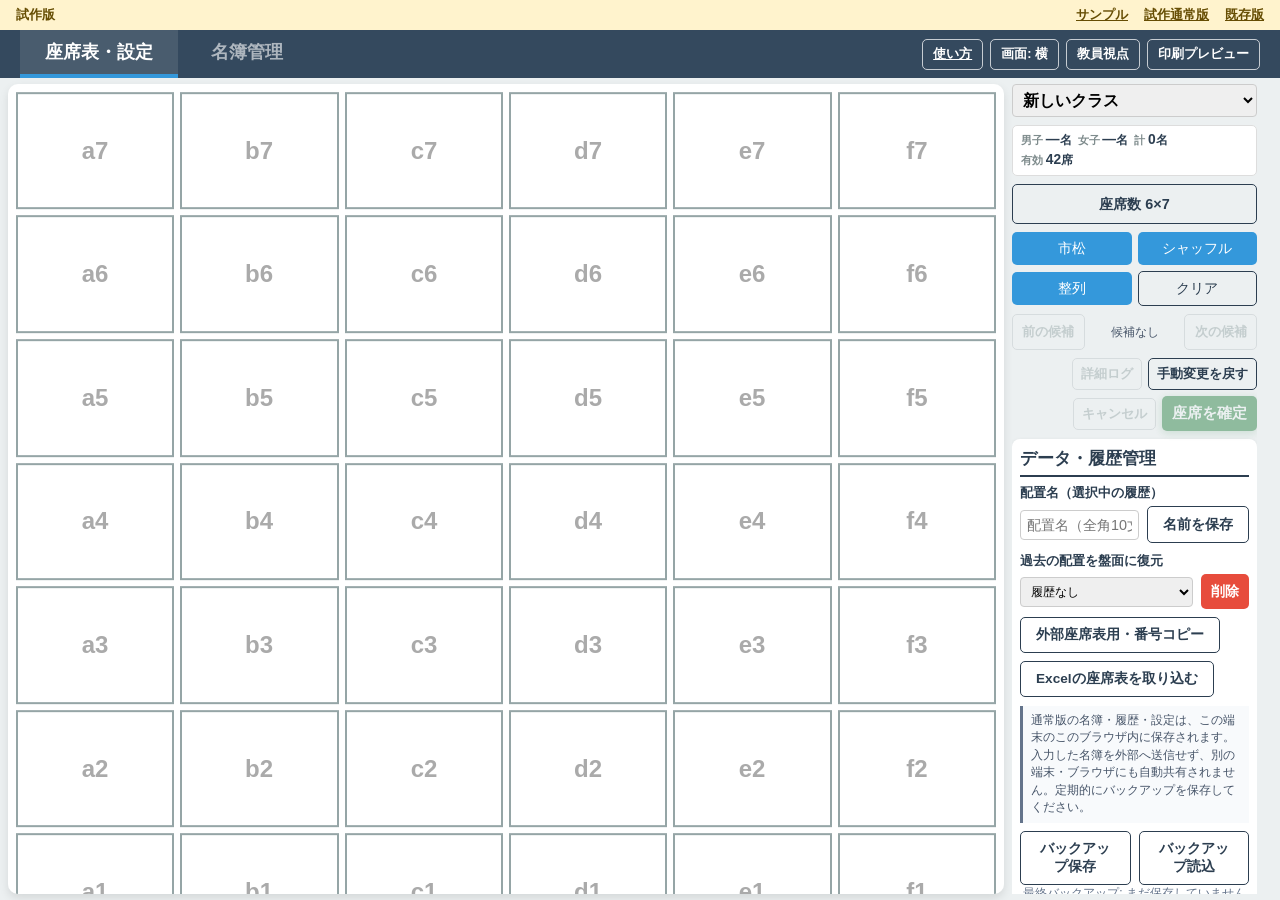
==== commit 705de84e: "Place portrait seating controls below board beside history management" ====
--- a/prototype/index.html
+++ b/prototype/index.html
@@ -4,7 +4,7 @@
 <meta charset="UTF-8">
 <meta name="viewport" content="width=device-width, initial-scale=1.0, viewport-fit=cover">
 <title>SekiGae 試作版</title>
-<link rel="stylesheet" href="styles.css?v=20261029-single-line-v2">
+<link rel="stylesheet" href="styles.css?v=20261029-portrait-controls-v4">
 <style id="print-page-orientation-style" media="print">
 @page { size: A4 landscape; margin: 10mm; }
 </style>
@@ -341,7 +341,21 @@
 </div>
 
 <div id="tab-main" class="tab-content active">
-    <div id="alert-box"></div>
+
+    <div id="preview-points-legend" class="preview-points-legend no-print" hidden>金枠の席は、今回の配置調整で優先ルールのポイントが残っている生徒です。</div>
+
+    <div class="classroom-wrapper" id="classroom">
+        <div class="desk-row">
+            <div class="desk-row-inner" id="desk-row-inner">
+                <button type="button" class="btn btn-outline edge-attr-btn" id="edge-btn-min" onclick="cycleEdgeAttr('min')" title="教卓から見て左端列の属性">廊下</button>
+                <div class="desk-teacher" id="desk-class-title">
+                    <span id="class-name-in-desk" class="class-name-in-desk-text"></span>
+                </div>
+                <button type="button" class="btn btn-outline edge-attr-btn" id="edge-btn-max" onclick="cycleEdgeAttr('max')" title="教卓から見て右端列の属性">窓</button>
+            </div>
+        </div>
+        <div class="seat-grid" id="seat-grid"></div>
+    </div>
 
     <div class="action-bar no-print">
         <div class="action-bar-top">
@@ -378,24 +392,43 @@
         </div>
     </div>
 
-    <div id="preview-points-legend" class="preview-points-legend no-print" hidden>金枠の席は、今回の配置調整で優先ルールのポイントが残っている生徒です。</div>
-
-    <div class="classroom-wrapper" id="classroom">
-        <div class="desk-row">
-            <div class="desk-row-inner" id="desk-row-inner">
-                <button type="button" class="btn btn-outline edge-attr-btn" id="edge-btn-min" onclick="cycleEdgeAttr('min')" title="教卓から見て左端列の属性">廊下</button>
-                <div class="desk-teacher" id="desk-class-title">
-                    <span id="class-name-in-desk" class="class-name-in-desk-text"></span>
-                </div>
-                <button type="button" class="btn btn-outline edge-attr-btn" id="edge-btn-max" onclick="cycleEdgeAttr('max')" title="教卓から見て右端列の属性">窓</button>
-            </div>
-        </div>
-        <div class="seat-grid" id="seat-grid"></div>
-    </div>
-
+    <div id="alert-box"></div>
     <div class="settings-bottom no-print" id="settings-bottom">
         <div class="settings-status-slot" id="settings-status-slot"></div>
         <div class="settings-action-slot" id="settings-action-slot"></div>
+        <div class="panel">
+            <h2>データ・履歴管理</h2>
+            <div class="history-management-block">
+                <label for="history-memo-input" class="history-management-label">配置名（選択中の履歴）</label>
+                <div class="flex-row history-management-row">
+                    <input type="text" id="history-memo-input" maxlength="10" placeholder="配置名（全角10文字まで）" style="flex-grow:1;">
+                    <button class="btn btn-outline" onclick="saveHistoryMemo()">名前を保存</button>
+                </div>
+            </div>
+            <div class="history-management-block">
+            <label for="history-select" class="history-management-label">過去の配置を盤面に復元</label>
+            <div class="flex-row history-management-row">
+                <select id="history-select"></select>
+                <button class="btn btn-danger" style="padding: 8px 10px;" onclick="deleteSelectedHistory()" title="選択した履歴を削除">削除</button>
+            </div>
+            <div class="flex-row history-extra-actions">
+                <button type="button" class="btn btn-outline" style="font-size:0.85em;" onclick="exportHistoryLastTwoDigitsToClipboard()" title="履歴を選んだときはその配置。未選択時は現在の盤面（確定／プレビュー）。教員視点固定（教卓が下）で、7×6 の座席表形式（1席=1セル）でコピー">外部座席表用・番号コピー</button>
+                <button type="button" class="btn btn-outline" style="font-size:0.85em;" onclick="openExcelImportModal()" title="Excel等からコピーした座席表（TSV）を名簿と照合して、確認後に履歴へ保存します">Excelの座席表を取り込む</button>
+            </div>
+            </div>
+            <p class="local-data-note">通常版の名簿・履歴・設定は、この端末のこのブラウザ内に保存されます。入力した名簿を外部へ送信せず、別の端末・ブラウザにも自動共有されません。定期的にバックアップを保存してください。</p>
+            <div class="backup-actions">
+                <button class="btn btn-outline" style="font-size:0.85em;" onclick="openExportBackupModal()">バックアップ保存</button>
+                <input type="file" id="import-file" accept=".json,.JSON,application/json" style="position:absolute;width:0;height:0;opacity:0;pointer-events:none;" tabindex="-1" aria-hidden="true">
+                <button type="button" class="btn btn-outline" style="font-size:0.85em;" onclick="triggerBackupImportPicker()">バックアップ読込</button>
+            </div>
+            <p id="backup-status" class="backup-status">最終バックアップ: —</p>
+            <hr class="history-danger-divider">
+            <div class="history-danger-actions">
+                <button class="btn btn-danger history-reset-button" onclick="clearAllHistories()">クラス履歴リセット</button>
+                <button class="btn btn-danger history-reset-button history-delete-all-button" onclick="openDeleteAllDataFlow()">全データ削除</button>
+            </div>
+        </div>
         <div class="panel">
             <div class="flex-row" style="justify-content: space-between; border-bottom: 2px solid var(--primary); padding-bottom: 5px; margin-bottom: 8px;">
                 <h2 style="border:none; margin:0; width:auto;">座席内レイアウト設定</h2>
@@ -448,40 +481,6 @@
                 </div>
             </div>
 
-        </div>
-
-        <div class="panel">
-            <h2>データ・履歴管理</h2>
-            <div class="history-management-block">
-                <label for="history-memo-input" class="history-management-label">配置名（選択中の履歴）</label>
-                <div class="flex-row history-management-row">
-                    <input type="text" id="history-memo-input" maxlength="10" placeholder="配置名（全角10文字まで）" style="flex-grow:1;">
-                    <button class="btn btn-outline" onclick="saveHistoryMemo()">名前を保存</button>
-                </div>
-            </div>
-            <div class="history-management-block">
-            <label for="history-select" class="history-management-label">過去の配置を盤面に復元</label>
-            <div class="flex-row history-management-row">
-                <select id="history-select"></select>
-                <button class="btn btn-danger" style="padding: 8px 10px;" onclick="deleteSelectedHistory()" title="選択した履歴を削除">削除</button>
-            </div>
-            <div class="flex-row history-extra-actions">
-                <button type="button" class="btn btn-outline" style="font-size:0.85em;" onclick="exportHistoryLastTwoDigitsToClipboard()" title="履歴を選んだときはその配置。未選択時は現在の盤面（確定／プレビュー）。教員視点固定（教卓が下）で、7×6 の座席表形式（1席=1セル）でコピー">外部座席表用・番号コピー</button>
-                <button type="button" class="btn btn-outline" style="font-size:0.85em;" onclick="openExcelImportModal()" title="Excel等からコピーした座席表（TSV）を名簿と照合して、確認後に履歴へ保存します">Excelの座席表を取り込む</button>
-            </div>
-            </div>
-            <p class="local-data-note">通常版の名簿・履歴・設定は、この端末のこのブラウザ内に保存されます。入力した名簿を外部へ送信せず、別の端末・ブラウザにも自動共有されません。定期的にバックアップを保存してください。</p>
-            <div class="backup-actions">
-                <button class="btn btn-outline" style="font-size:0.85em;" onclick="openExportBackupModal()">バックアップ保存</button>
-                <input type="file" id="import-file" accept=".json,.JSON,application/json" style="position:absolute;width:0;height:0;opacity:0;pointer-events:none;" tabindex="-1" aria-hidden="true">
-                <button type="button" class="btn btn-outline" style="font-size:0.85em;" onclick="triggerBackupImportPicker()">バックアップ読込</button>
-            </div>
-            <p id="backup-status" class="backup-status">最終バックアップ: —</p>
-            <hr class="history-danger-divider">
-            <div class="history-danger-actions">
-                <button class="btn btn-danger history-reset-button" onclick="clearAllHistories()">クラス履歴リセット</button>
-                <button class="btn btn-danger history-reset-button history-delete-all-button" onclick="openDeleteAllDataFlow()">全データ削除</button>
-            </div>
         </div>
     </div>
 </div>
@@ -693,7 +692,7 @@
     </div>
 </div>
 
-<script src="app.js?v=20261029-single-line-v2"></script>
+<script src="app.js?v=20261029-portrait-controls-v4"></script>
 <dialog id="app-dialog" class="app-dialog" aria-labelledby="app-dialog-title" aria-describedby="app-dialog-message">
     <h2 id="app-dialog-title">確認</h2><p id="app-dialog-message"></p>
     <div class="app-dialog-actions"><button type="button" class="btn btn-outline" id="app-dialog-cancel">キャンセル</button><button type="button" class="btn" id="app-dialog-ok">OK</button></div>
--- a/prototype/styles.css
+++ b/prototype/styles.css
@@ -1828,3 +1828,20 @@
 /* 各項目は一行を維持し、実測した枠内へ文字サイズを合わせる。 */
 #seat-grid .seat-fixed-text { white-space:nowrap; overflow-wrap:normal; word-break:normal; }
 #seat-grid .seat-fixed-row { flex:1 1 0; }
+
+/* 氏名を広く取り、補助項目にも独立した表示領域を確保する。 */
+#seat-grid .seat-fixed-row[data-row-key="id"],
+#seat-grid .seat-fixed-row[data-row-key="attr1"],
+#seat-grid .seat-fixed-row[data-row-key="attr2"] { flex:.8 1 0; }
+#seat-grid .seat-fixed-row[data-row-key="kana"] { flex:1 1 0; }
+#seat-grid .seat-fixed-row[data-row-key="name"] { flex:2 1 0; }
+
+/* 縦画面: 座席、操作、データ管理の順で操作を完結させる。 */
+body.ui-layout-portrait #tab-main > .classroom-wrapper { order:1; }
+body.ui-layout-portrait #tab-main > .action-bar { order:2; margin:12px 0 8px; }
+body.ui-layout-portrait #tab-main > #alert-box { order:3; }
+body.ui-layout-portrait #tab-main > .preview-points-legend { order:0; }
+body.ui-layout-portrait #tab-main > .settings-bottom { order:5; margin-top:8px; }
+body.ui-layout-portrait #btn-commit.is-action-hidden,
+body.ui-layout-portrait #btn-cancel-preview.is-action-hidden { visibility:visible; }
+body.ui-layout-portrait .preview-action-buttons.is-action-group-empty { display:contents; }
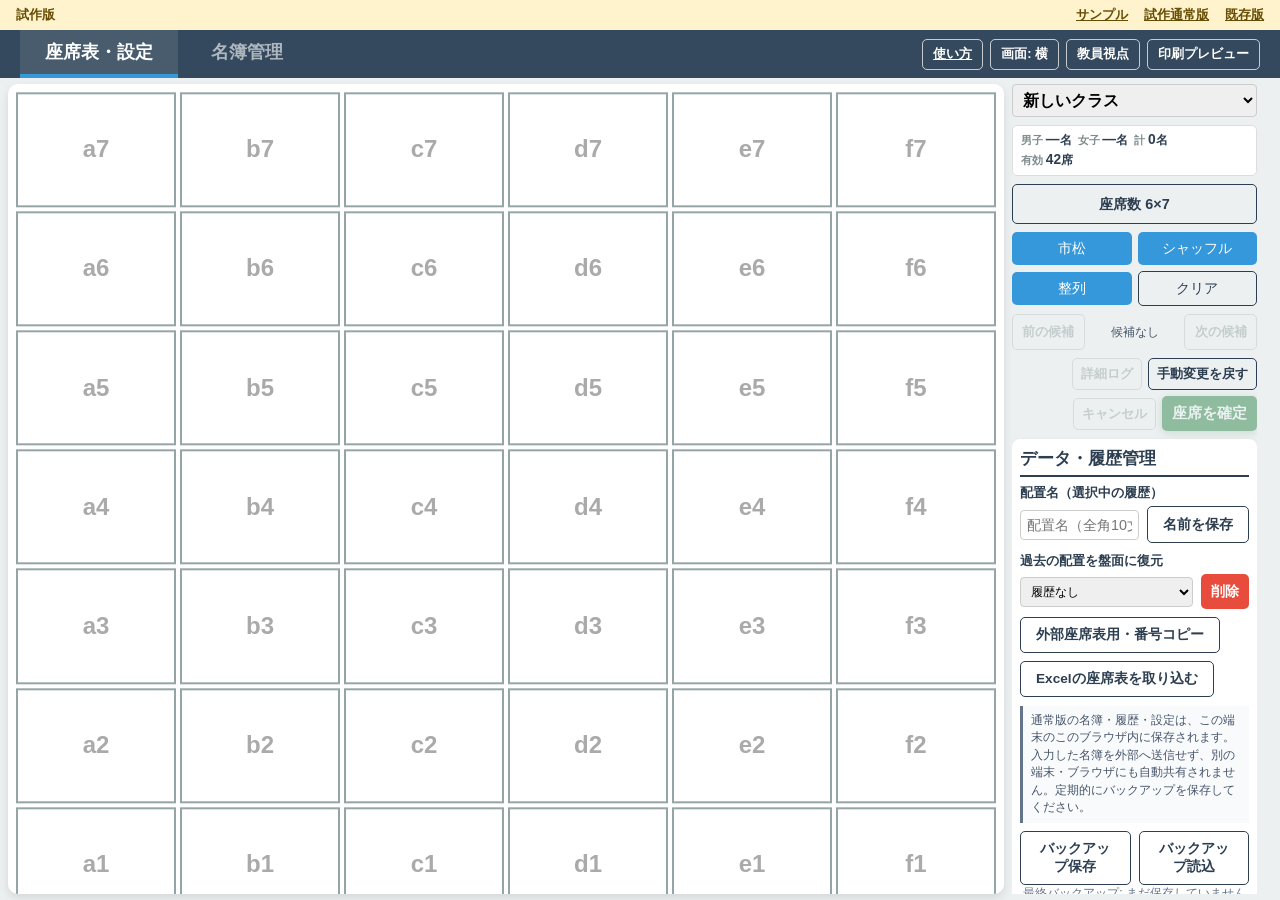
==== commit 1b684229: "Share seat gaps on main board and load samples without persistent storage" ====
--- a/prototype/index.html
+++ b/prototype/index.html
@@ -4,7 +4,7 @@
 <meta charset="UTF-8">
 <meta name="viewport" content="width=device-width, initial-scale=1.0, viewport-fit=cover">
 <title>SekiGae 試作版</title>
-<link rel="stylesheet" href="styles.css?v=20261029-portrait-controls-v4">
+<link rel="stylesheet" href="styles.css?v=20261117-gaps-sample-v6">
 <style id="print-page-orientation-style" media="print">
 @page { size: A4 landscape; margin: 10mm; }
 </style>
@@ -692,7 +692,7 @@
     </div>
 </div>
 
-<script src="app.js?v=20261029-portrait-controls-v4"></script>
+<script src="app.js?v=20261117-gaps-sample-v6"></script>
 <dialog id="app-dialog" class="app-dialog" aria-labelledby="app-dialog-title" aria-describedby="app-dialog-message">
     <h2 id="app-dialog-title">確認</h2><p id="app-dialog-message"></p>
     <div class="app-dialog-actions"><button type="button" class="btn btn-outline" id="app-dialog-cancel">キャンセル</button><button type="button" class="btn" id="app-dialog-ok">OK</button></div>
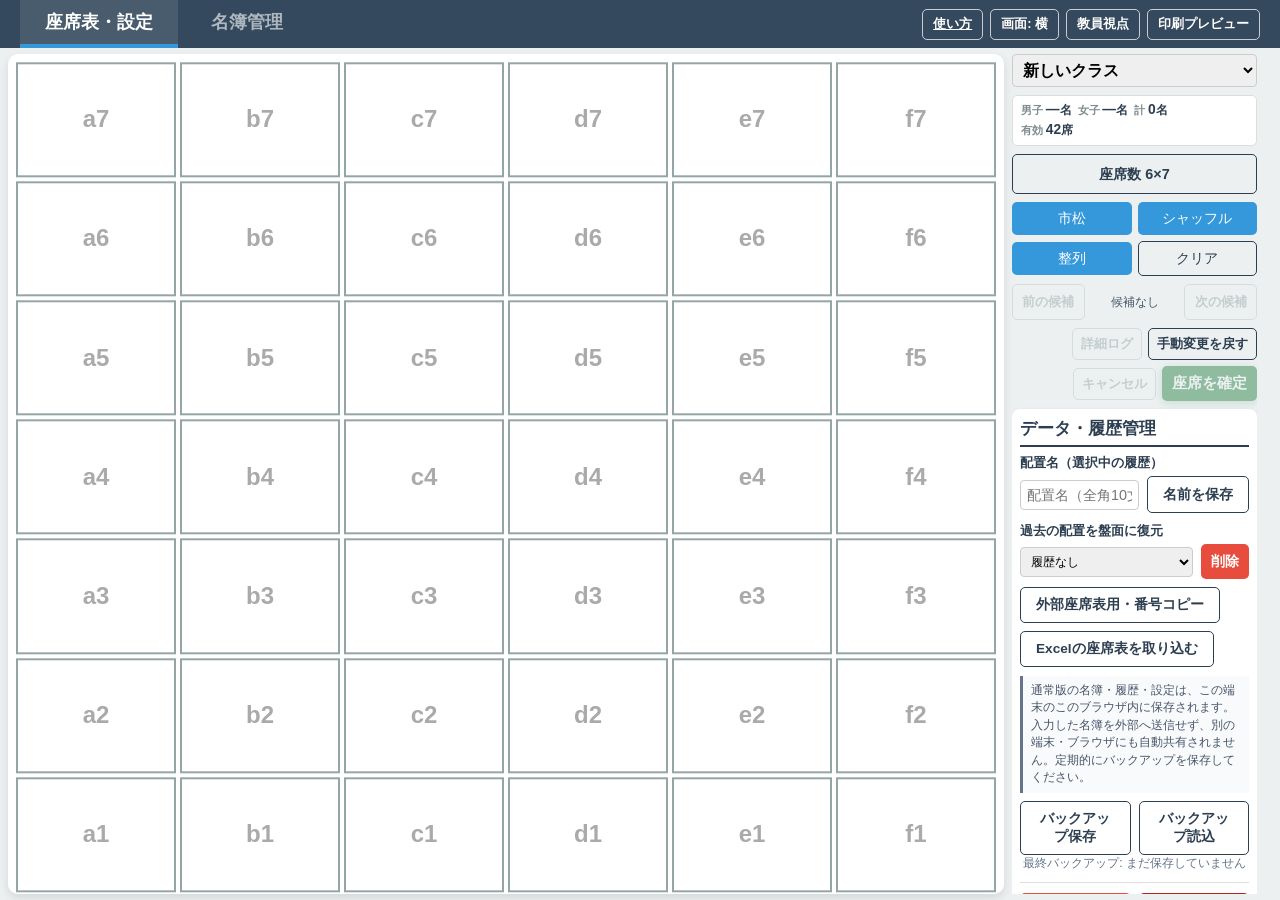
==== commit 64e45787: "Promote variable-grid SekiGae to the official edition" ====
--- a/prototype/index.html
+++ b/prototype/index.html
@@ -1,707 +1,10 @@
 <!DOCTYPE html>
 <html lang="ja">
 <head>
-<meta charset="UTF-8">
-<meta name="viewport" content="width=device-width, initial-scale=1.0, viewport-fit=cover">
-<title>SekiGae 試作版</title>
-<link rel="stylesheet" href="styles.css?v=20261117-gaps-sample-v6">
-<style id="print-page-orientation-style" media="print">
-@page { size: A4 landscape; margin: 10mm; }
-</style>
+<meta charset="utf-8">
+<meta name="viewport" content="width=device-width, initial-scale=1">
+<title>SekiGae</title>
+<script>location.replace('../index.html' + location.search + location.hash);</script>
 </head>
-<body class="font-gothic ui-layout-landscape">
-<div class="prototype-banner no-print"><strong>試作版</strong><a href="./index.html?sample=1">サンプル</a><a href="./index.html">試作通常版</a><a href="../index.html" target="_blank" rel="noopener">既存版</a></div>
-
-<div id="sample-mode-modal" class="modal-overlay sample-mode-modal" aria-modal="true" role="dialog" aria-labelledby="sample-mode-title">
-    <div class="modal-content sample-mode-modal-content">
-        <h2 id="sample-mode-title">動作確認用サンプルです</h2>
-        <p>このページは、あらかじめ用意したサンプルデータで動作を試すためのものです。</p>
-        <p><strong>ページを再読み込みすると、加えた変更は消え、毎回初期状態に戻ります。</strong></p>
-        <p class="sample-mode-modal-note">通常版の保存データには影響しません。</p>
-        <div class="sample-mode-modal-actions">
-            <a class="btn btn-outline" href="./index.html" target="_blank" rel="noopener">試作通常版を開く</a>
-            <button type="button" class="btn" onclick="closeSampleWelcomeModal()">サンプルを使い始める</button>
-        </div>
-    </div>
-</div>
-
-<div id="checkerboard-pattern-modal" class="modal-overlay">
-    <div class="modal-content" style="max-width: 720px;">
-        <h2 style="border:none; font-size:1.4em; color: #2c3e50; margin-bottom: 6px;">市松：枠の選択</h2>
-        <p style="font-size:0.95em; color:#555; margin: 4px 0 14px 0;">
-            左上席（= <b>a1席</b>、<span style="color:#2980b9;">教卓側の左端</span>）の性別を選んでください。
-        </p>
-        <div id="checkerboard-pattern-options" class="cb-options"></div>
-        <div style="display:flex; gap:10px; justify-content:center; margin-top:14px;">
-            <button class="btn btn-outline" onclick="cancelCheckerboardPattern()">キャンセル</button>
-        </div>
-    </div>
-</div>
-
-<div id="modal-overlay" class="modal-overlay">
-    <div class="modal-content">
-        <h2 style="color: #e74c3c; border:none; font-size:1.4em;">例外席の選択</h2>
-        <p id="modal-text" style="font-weight: bold; font-size: 1.1em; line-height: 1.5;"></p>
-        <button class="btn" style="padding: 10px 20px; font-size: 1.1em;" onclick="startExceptionSelection()">OK (盤面で選択する)</button>
-        <div style="margin-top: 15px;">
-            <button class="btn btn-outline" style="padding: 6px 15px;" onclick="cancelExceptionMode()">キャンセル</button>
-        </div>
-    </div>
-</div>
-
-<div id="sort-modal-overlay" class="modal-overlay">
-    <div class="modal-content">
-        <h2 style="border:none; font-size:1.4em; color: #2c3e50;">整列モード設定</h2>
-        <p style="font-size: 0.9em; color: #666; margin-bottom: 20px;">番号順に座席を埋めます。（空席は自動でスキップされます）</p>
-        <div style="text-align: left; margin: 0 auto 20px auto; display: inline-block; line-height: 2;">
-            <div style="margin-bottom: 10px;">
-                <span style="font-weight: bold; display: inline-block; width: 120px;">開始位置:</span>
-                <label><input type="radio" name="sort-start" value="left" onchange="updateSortHighlight()" checked> 教卓側 左端</label>
-                <label style="margin-left: 15px;"><input type="radio" name="sort-start" value="right" onchange="updateSortHighlight()"> 教卓側 右端</label>
-            </div>
-            <div style="margin-bottom: 10px;">
-                <span style="font-weight: bold; display: inline-block; width: 120px;">並べる方向:</span>
-                <label><input type="radio" name="sort-dir" value="back" checked> 後ろ向き (列優先)</label>
-                <label style="margin-left: 15px;"><input type="radio" name="sort-dir" value="side"> 横向き (行優先)</label>
-            </div>
-            <div>
-                <span style="font-weight: bold; display: inline-block; width: 120px;">折り返し:</span>
-                <label><input type="radio" name="sort-pattern" value="z" checked> Z型 (同じ側から)</label>
-                <label style="margin-left: 15px;"><input type="radio" name="sort-pattern" value="s"> S型 (ヘビ型)</label>
-            </div>
-        </div>
-        <div style="display: flex; gap: 15px; justify-content: center;">
-            <button class="btn btn-outline" style="padding: 10px 20px; font-size: 1.1em;" onclick="closeSortModal()">キャンセル</button>
-            <button class="btn" style="padding: 10px 20px; font-size: 1.1em;" onclick="executeSort()">整列を実行</button>
-        </div>
-    </div>
-</div>
-
-<div id="progress-modal" class="modal-overlay">
-    <div class="modal-content">
-        <h2 style="border:none; font-size:1.4em; color: #3498db; margin-bottom: 5px;">配置を調整中...</h2>
-        <p id="progress-text" class="progress-text-block">準備中...</p>
-        <div class="progress-time-row" aria-live="polite">
-            <span>探索時間</span>
-            <span id="progress-time-label">0.0 / 20.0 秒（上限）</span>
-        </div>
-        <div class="progress-bar-container">
-            <div id="progress-bar" class="progress-bar-fill" role="progressbar" aria-label="探索時間の経過" aria-valuemin="0" aria-valuemax="100" aria-valuenow="0"></div>
-        </div>
-        <div style="margin-top: 12px;">
-            <button class="btn btn-outline" style="padding: 8px 20px;" onclick="cancelShuffleCalculation()">キャンセル</button>
-        </div>
-    </div>
-</div>
-
-<div id="export-backup-modal" class="modal-overlay">
-    <div class="modal-content" style="max-width: 520px;">
-        <h2 style="border:none; font-size:1.35em; color: #2c3e50; margin-bottom: 8px;">バックアップに含めるクラス</h2>
-        <p style="font-size:0.9em; color:#555; margin: 0 0 8px 0; text-align:left;">チェックしたクラスのみを書き出します。バックアップには名簿、座席配置、履歴、設定が含まれます。</p>
-        <p class="backup-privacy-note">個人情報を含むファイルです。適切な場所に保管し、不要になったら削除してください。</p>
-        <p id="export-delete-context-note" class="backup-delete-context-note" hidden>全データ削除の前に作成するバックアップです。削除後に必要なクラスがすべて選ばれているか確認してください。</p>
-        <div id="export-class-checkboxes" class="backup-class-checkboxes"></div>
-        <div style="display:flex; gap:10px; justify-content:center; flex-wrap:wrap; margin-top:10px;">
-            <button type="button" class="btn btn-outline" style="padding:6px 14px;" onclick="toggleExportClasses(true)">全選択</button>
-            <button type="button" class="btn btn-outline" style="padding:6px 14px;" onclick="toggleExportClasses(false)">全解除</button>
-        </div>
-        <div style="display:flex; gap:12px; justify-content:center; margin-top:22px;">
-            <button type="button" class="btn btn-outline" style="padding:10px 22px;" onclick="closeExportBackupModal()">キャンセル</button>
-            <button type="button" class="btn" style="padding:10px 22px;" onclick="confirmExportBackup()">書き出す</button>
-        </div>
-    </div>
-</div>
-
-<div id="delete-all-data-modal" class="modal-overlay delete-all-data-modal" style="display:none;" aria-modal="true" role="alertdialog" aria-labelledby="delete-all-data-title">
-    <div class="modal-content delete-all-data-modal-content" style="max-width: 560px;">
-        <h2 id="delete-all-data-title">このブラウザの試作通常版データをすべて削除しますか？</h2>
-        <p>全クラスのクラス名、名簿、座席配置、履歴、シャッフル候補、ルール、表示・印刷設定を削除します。既存版のデータは削除しません。元に戻せません。</p>
-        <p>ダウンロード済みのバックアップ、PDF、印刷物、別の端末・ブラウザのデータは削除されません。</p>
-        <p id="delete-all-data-status" class="delete-all-data-status" aria-live="polite" hidden></p>
-        <div class="delete-all-data-backup-row">
-            <span>必要な場合は、先にバックアップを作成してください。</span>
-            <button type="button" class="btn btn-outline" onclick="openExportBackupFromDeleteAllModal()">バックアップ保存</button>
-        </div>
-        <label class="delete-all-data-confirm-label" for="delete-all-data-confirm-input">確認のため「全削除」と入力してください。</label>
-        <input id="delete-all-data-confirm-input" class="delete-all-data-confirm-input" type="text" autocomplete="off" autocapitalize="off" spellcheck="false" inputmode="text" oninput="updateDeleteAllDataConfirmButton()">
-        <div class="delete-all-data-actions">
-            <button type="button" class="btn btn-outline" onclick="closeDeleteAllDataModal()">キャンセル</button>
-            <button type="button" id="delete-all-data-confirm-button" class="btn btn-danger" disabled onclick="confirmDeleteAllData()">全データを削除</button>
-        </div>
-    </div>
-</div>
-
-<div id="sample-delete-info-modal" class="modal-overlay sample-delete-info-modal" style="display:none;" aria-modal="true" role="dialog" aria-labelledby="sample-delete-info-title">
-    <div class="modal-content sample-delete-info-modal-content" style="max-width: 540px;">
-        <h2 id="sample-delete-info-title">全データ削除機能について</h2>
-        <p>通常版では、試作通常版の全クラスの名簿、座席配置、履歴、シャッフル候補、ルール、表示・印刷設定を削除できます。削除前にはバックアップを作成でき、確認のため「全削除」の入力が必要です。</p>
-        <p>このサンプル版では実際の削除は行いません。再読み込みすると、サンプルの変更は初期状態に戻ります。通常版の保存データには影響しません。</p>
-        <div class="sample-delete-info-actions">
-            <button type="button" class="btn btn-outline" onclick="closeSampleDeleteInfoModal()">閉じる</button>
-            <a class="btn" href="./index.html" target="_blank" rel="noopener">試作通常版を開く</a>
-        </div>
-    </div>
-</div>
-
-<div id="import-backup-modal" class="modal-overlay">
-    <div class="modal-content" style="max-width: 520px;">
-        <h2 style="border:none; font-size:1.35em; color: #2c3e50; margin-bottom: 8px;">読み込むクラスを選択</h2>
-        <p style="font-size:0.9em; color:#555; margin: 0 0 12px 0; text-align:left;">チェックしたクラスのデータのみ取り込みます（既存の同名クラスは上書き・マージされます）。</p>
-        <div id="import-class-checkboxes" class="backup-class-checkboxes"></div>
-        <div style="display:flex; gap:10px; justify-content:center; flex-wrap:wrap; margin-top:10px;">
-            <button type="button" class="btn btn-outline" style="padding:6px 14px;" onclick="toggleImportClasses(true)">全選択</button>
-            <button type="button" class="btn btn-outline" style="padding:6px 14px;" onclick="toggleImportClasses(false)">全解除</button>
-        </div>
-        <div style="display:flex; gap:12px; justify-content:center; margin-top:22px;">
-            <button type="button" class="btn btn-outline" style="padding:10px 22px;" onclick="closeImportBackupModal()">キャンセル</button>
-            <button type="button" class="btn" style="padding:10px 22px;" onclick="confirmImportBackup()">読み込む</button>
-        </div>
-    </div>
-</div>
-
-<div id="roster-hard-validation-modal" class="modal-overlay roster-hard-validation-modal" style="display: none;" aria-modal="true" role="alertdialog">
-    <div class="modal-content" style="max-width: 560px;">
-        <h2 style="border:none; font-size:1.35em; color: #c0392b; margin-bottom: 8px;">名簿の内容を確認してください</h2>
-        <p style="font-size: 0.92em; color: #555; margin: 0 0 12px 0; text-align: left;">記法エラーや指定の矛盾があるため、座席表へは進めません。下記を修正してから、もう一度お試しください。</p>
-        <div id="roster-hard-validation-body" class="roster-hard-validation-body"></div>
-        <div style="text-align: center; margin-top: 20px;">
-            <button type="button" class="btn" style="padding: 10px 28px; font-size: 1.1em;" onclick="closeRosterHardValidationModal()">OK</button>
-        </div>
-    </div>
-</div>
-
-<div id="soft-validation-modal" class="modal-overlay soft-validation-modal" style="display: none;" aria-modal="true" role="alertdialog">
-    <div class="modal-content" style="max-width: 560px;">
-        <h2 style="border:none; font-size:1.35em; color: #2c3e50; margin-bottom: 10px;">座席配置の競合リスク</h2>
-        <p style="font-size: 0.92em; color: #555; margin: 0 0 10px 0; text-align: left;">以下の設定により、座席配置が不可能になる可能性があります。</p>
-        <div id="soft-validation-warning-list" class="soft-validation-warning-list"></div>
-        <div style="display:flex; gap:12px; justify-content:center; flex-wrap:wrap; margin-top:22px;">
-            <button type="button" class="btn btn-outline" style="padding:10px 22px;" onclick="cancelSoftValidationConfirm()">キャンセルして修正する</button>
-            <button type="button" class="btn" style="padding:10px 22px;" onclick="proceedSoftValidationConfirm()">このまま進む</button>
-        </div>
-    </div>
-</div>
-
-<div id="swap-confirm-modal" class="modal-overlay swap-confirm-modal" style="display: none;" aria-modal="true" role="alertdialog">
-    <div id="swap-confirm-modal-content" class="modal-content swap-confirm-modal-content" style="max-width: 520px;">
-        <h2 id="swap-confirm-title" style="border:none; font-size:1.35em; margin-bottom: 10px;">入れ替えの確認</h2>
-        <p id="swap-confirm-message" style="font-size: 0.95em; line-height: 1.55; margin: 0 0 18px 0; text-align: left; white-space: pre-line;"></p>
-        <div style="display:flex; gap:12px; justify-content:center; flex-wrap:wrap;">
-            <button type="button" class="btn btn-outline" style="padding:10px 22px;" onclick="cancelSwapConfirm()">キャンセルして戻す</button>
-            <button type="button" id="swap-confirm-proceed-btn" class="btn" style="padding:10px 22px;" onclick="proceedSwapConfirm()">入れ替える</button>
-        </div>
-    </div>
-</div>
-
-<div id="roster-import-mode-modal" class="modal-overlay roster-import-mode-modal" style="display: none;" aria-modal="true" role="alertdialog">
-    <div class="modal-content" style="max-width: 520px;">
-        <h2 style="border:none; font-size:1.3em; color: #2c3e50; margin-bottom: 8px;">名簿データの取り込み方法</h2>
-        <p style="font-size: 0.92em; color: #555; margin: 0 0 10px 0; text-align: left;">既に名簿データがあります。Excelから貼り付けた内容をどのように反映しますか？</p>
-        <div style="display:flex; gap:12px; justify-content:center; flex-wrap:wrap; margin-top:20px;">
-            <button type="button" class="btn btn-outline" style="padding:10px 20px;" onclick="cancelRosterImportMode()">キャンセル</button>
-            <button type="button" class="btn btn-outline" style="padding:10px 20px;" onclick="appendRosterImportMode()">既存に追加</button>
-            <button type="button" class="btn" style="padding:10px 20px;" onclick="replaceRosterImportMode()">全て置き換え</button>
-        </div>
-    </div>
-</div>
-
-<div id="edge-attr-warning-modal" class="modal-overlay edge-attr-warning-modal" style="display: none;" aria-modal="true" role="alertdialog">
-    <div class="modal-content" style="max-width: 520px;">
-        <h2 style="border:none; font-size:1.35em; color: #2c3e50; margin-bottom: 10px;">教室の両側が窓側です</h2>
-        <p style="font-size: 0.95em; line-height: 1.55; margin: 0 0 8px 0; text-align: left;">教卓から見て左端・右端のボタンがどちらも「窓」になっています。窓側・廊下側の公平化や優先設定は、少なくとも一端を廊下にしたときの想定で動作します。</p>
-        <p style="font-size: 0.9em; color: #555; margin: 0 0 18px 0; text-align: left;">廊下側ボタンで一端を廊下に変更してから実行するか、このままシャッフルを続行してください。</p>
-        <div style="display:flex; gap:12px; justify-content:center; flex-wrap:wrap;">
-            <button type="button" class="btn btn-outline" style="padding:10px 22px;" onclick="cancelEdgeAttrShuffleConfirm()">キャンセル</button>
-            <button type="button" class="btn" style="padding:10px 22px;" onclick="proceedEdgeAttrShuffleConfirm()">このままシャッフルを続行</button>
-        </div>
-    </div>
-</div>
-
-<div id="excel-import-modal" class="modal-overlay excel-import-modal" style="display: none;" aria-modal="true">
-    <div class="modal-content excel-import-modal-content">
-        <div id="excel-import-step-1" class="excel-import-step">
-            <h2 style="border:none; font-size:1.35em; color: #2c3e50; margin-bottom: 8px;">Excelからインポート（1/3）</h2>
-            <p style="font-size:0.9em; color:#555; margin:0 0 10px 0; text-align:left;">座席表を Excel からコピーし、下の欄に貼り付けてください（タブ区切り）。最下行が教卓側（前列）になる形式です。</p>
-            <textarea id="excel-import-tsv" class="excel-import-textarea" placeholder="番号をタブ区切りで貼り付け（1席=1セル）" rows="8" oninput="runExcelImportStep1Parse()"></textarea>
-            <div id="excel-import-error" class="excel-import-error" role="alert" style="display:none;"></div>
-            <div id="excel-import-summary" class="excel-import-summary" style="display:none;"></div>
-            <div class="excel-import-actions">
-                <button type="button" class="btn btn-outline" onclick="cancelExcelImportModal()">キャンセル</button>
-                <button type="button" id="excel-import-step1-next" class="btn" disabled onclick="goExcelImportStep2()">配置起点の選択へ</button>
-            </div>
-        </div>
-        <div id="excel-import-step-2" class="excel-import-step" style="display:none;">
-            <h2 style="border:none; font-size:1.35em; color: #2c3e50; margin-bottom: 8px;">配置起点の選択（2/3）</h2>
-            <p style="font-size:0.9em; color:#555; margin:0 0 12px 0; text-align:left;">エクセル表の<strong>最下行・左端</strong>（例: 「1」があるマス）を、下のグリッドの<strong>教卓直上行・左端（a1付近）</strong>に合わせてクリックしてください。灰色の席は表がはみ出すため選べません。</p>
-            <div id="excel-import-anchor-grid"></div>
-            <div class="excel-import-actions">
-                <button type="button" class="btn btn-outline" onclick="cancelExcelImportModal()">キャンセル</button>
-                <button type="button" class="btn btn-outline" onclick="goExcelImportStep1()">戻る</button>
-            </div>
-        </div>
-        <div id="excel-import-step-3" class="excel-import-step" style="display:none;">
-            <h2 style="border:none; font-size:1.35em; color: #2c3e50; margin-bottom: 8px;">配置プレビュー（3/3）</h2>
-            <p style="font-size:0.9em; color:#555; margin:0 0 12px 0; text-align:left;">内容を確認し、盤面へ反映してください。履歴への保存はメイン画面の「座席を確定」で行います。空席はグレー表示です。</p>
-            <div id="excel-import-preview-grid"></div>
-            <div class="excel-import-actions">
-                <button type="button" class="btn btn-outline" onclick="goExcelImportStep2FromPreview()">戻る（ステップ2へ）</button>
-                <button type="button" class="btn" onclick="confirmExcelImport()">盤面に反映</button>
-            </div>
-        </div>
-    </div>
-</div>
-
-<div id="log-modal" class="modal-overlay">
-    <div class="modal-content">
-        <h2 style="border:none; font-size:1.5em; color: #2c3e50; margin-bottom: 15px; text-align:center;">シャッフル実行ログ</h2>
-        <div id="log-content-area"></div>
-        <div style="margin-top: 25px; text-align: center;">
-            <button class="btn btn-outline" style="padding: 8px 30px; font-size: 1.1em;" onclick="closeLogModal()">閉じる</button>
-        </div>
-    </div>
-</div>
-
-<div id="seat-track-modal" class="modal-overlay" onclick="if(event.target === this) closeSeatTrackModal()">
-    <div class="modal-content seat-track-modal-content">
-        <h2 style="border:none; font-size:1.15em; color: #2c3e50; margin-bottom: 8px;">座席追跡</h2>
-        <div class="seat-track-head">
-            <div><b>氏名:</b> <span id="seat-track-name"></span></div>
-            <div id="seat-track-points" class="seat-track-points" hidden></div>
-            <div class="seat-track-constraints-title"><b>必須ルール</b></div>
-            <div id="seat-track-constraints" class="seat-track-constraints"></div>
-        </div>
-        <div class="seat-track-grid-wrap">
-            <div id="seat-track-main-stack" class="seat-track-main-stack seat-track-stack--teacher">
-                <div class="track-mini-desk">教卓</div>
-                <div id="seat-track-grid" class="seat-track-grid"></div>
-            </div>
-            <div class="seat-track-note">※数字は過去履歴のみ（1=最直近過去）。同一マス複数回は最小番号を表示。</div>
-        </div>
-        <div class="seat-track-pairs-wrap">
-            <h3 style="margin: 8px 0;">ペア相手（今回 + 過去履歴）</h3>
-            <ul id="seat-track-pairs" class="seat-track-pairs"></ul>
-        </div>
-        <div style="margin-top: 14px;">
-            <button class="btn btn-outline" onclick="closeSeatTrackModal()">閉じる</button>
-        </div>
-    </div>
-</div>
-
-<div id="print-overlay" class="no-print">
-    <div class="print-toolbar-head">
-        <div id="print-preview-title" class="print-preview-title">印刷プレビュー</div>
-        <div class="print-toolbar-primary-actions">
-            <button class="btn print-toolbar-print" onclick="executePrint()">印刷・PDF</button>
-            <button class="btn btn-outline print-toolbar-cancel" onclick="togglePrintMode()" aria-label="印刷プレビューを閉じる" title="印刷プレビューを閉じる"><span class="print-toolbar-cancel-text">閉じる</span><span class="print-toolbar-cancel-icon" aria-hidden="true">×</span></button>
-        </div>
-    </div>
-    <div class="print-toolbar-controls">
-        <fieldset class="print-orientation-options" aria-label="印刷する用紙の向き">
-            <legend>用紙の向き</legend>
-            <label><input type="radio" name="print-orientation" value="portrait" onchange="setPrintOrientation(this.value)"> A4縦</label>
-            <label><input type="radio" name="print-orientation" value="landscape" onchange="setPrintOrientation(this.value)" checked> A4横</label>
-        </fieldset>
-        <button type="button" class="btn btn-outline print-toolbar-btn" id="btn-print-view-toggle" onclick="togglePrintView()">教員視点</button>
-        <button type="button" class="btn btn-outline print-toolbar-btn" id="btn-print-settings-toggle" aria-expanded="false" aria-pressed="false" aria-controls="print-settings-panel" onclick="togglePrintSettingsPanel()">色設定</button>
-        <button type="button" class="btn btn-outline print-toolbar-btn" id="btn-print-inactive-toggle" onclick="togglePrintInactiveDisplay()">空席: 非表示</button>
-    </div>
-    <div class="print-preview-help sr-only">用紙の向き・視点・色設定を確認後、「印刷・PDF」を押してください</div>
-</div>
-<div id="print-preview-stage">
-    <aside id="print-settings-panel" class="no-print" hidden aria-label="色設定">
-        <div class="print-settings-panel-head">
-            <h2>色設定</h2>
-        </div>
-        <div class="print-settings-grid">
-            <div id="ps-panel-layout" class="print-settings-section"></div>
-            <div class="print-settings-side-stack">
-                <div id="ps-panel-colors" class="print-settings-section"></div>
-                <div id="ps-panel-gender" class="print-settings-section"></div>
-            </div>
-        </div>
-        <div id="ps-status" class="sr-only" aria-live="polite"></div>
-    </aside>
-    <div id="print-root"></div>
-</div>
-
-<div id="sample-mode-banner" class="sample-mode-banner no-print" hidden>
-    <span><strong>サンプル版</strong>：このページの変更は再読み込み時に初期状態へ戻ります。</span>
-    <a href="./index.html" target="_blank" rel="noopener">試作通常版を開く</a>
-</div>
-
-<div class="tab-header no-print">
-    <button class="tab-btn active" onclick="switchTab('tab-main', event)">座席表・設定</button>
-    <button class="tab-btn" onclick="switchTab('tab-students', event)">名簿管理</button>
-    <div class="tab-utility-actions" aria-label="使い方、表示と印刷">
-        <a class="btn btn-outline tab-utility-btn" href="../guide.html" target="_blank" rel="noopener">使い方</a>
-        <button type="button" class="btn btn-outline tab-utility-btn" id="btn-ui-layout-toggle" onclick="toggleUiLayoutMode()" aria-pressed="true">画面: 横</button>
-        <button class="btn btn-outline tab-utility-btn" id="btn-main-view-toggle" onclick="toggleView()">教員視点</button>
-        <button class="btn btn-outline tab-utility-btn" onclick="togglePrintMode()">印刷プレビュー</button>
-    </div>
-</div>
-
-<div id="tab-main" class="tab-content active">
-
-    <div id="preview-points-legend" class="preview-points-legend no-print" hidden>金枠の席は、今回の配置調整で優先ルールのポイントが残っている生徒です。</div>
-
-    <div class="classroom-wrapper" id="classroom">
-        <div class="desk-row">
-            <div class="desk-row-inner" id="desk-row-inner">
-                <button type="button" class="btn btn-outline edge-attr-btn" id="edge-btn-min" onclick="cycleEdgeAttr('min')" title="教卓から見て左端列の属性">廊下</button>
-                <div class="desk-teacher" id="desk-class-title">
-                    <span id="class-name-in-desk" class="class-name-in-desk-text"></span>
-                </div>
-                <button type="button" class="btn btn-outline edge-attr-btn" id="edge-btn-max" onclick="cycleEdgeAttr('max')" title="教卓から見て右端列の属性">窓</button>
-            </div>
-        </div>
-        <div class="seat-grid" id="seat-grid"></div>
-    </div>
-
-    <div class="action-bar no-print">
-        <div class="action-bar-top">
-            <div class="main-status-controls" id="main-status-controls">
-                <select id="class-select" onchange="switchClass('class-select')" aria-label="対象クラス" class="main-class-select"></select>
-                <div class="main-class-summary" aria-live="polite">
-                    <span class="main-class-summary-item"><span class="main-class-summary-label">男子</span><span class="main-class-summary-value" id="counter-boys">—</span><span class="main-class-summary-unit">名</span></span>
-                    <span class="main-class-summary-item"><span class="main-class-summary-label">女子</span><span class="main-class-summary-value" id="counter-girls">—</span><span class="main-class-summary-unit">名</span></span>
-                    <span class="main-class-summary-item"><span class="main-class-summary-label">計</span><span class="main-class-summary-value" id="counter-students">0</span><span class="main-class-summary-unit">名</span></span>
-                    <span class="main-class-summary-item" aria-label="有効座席数" title="有効座席数"><span class="main-class-summary-label">有効</span><span class="main-class-summary-value" id="counter-seats">42</span><span class="main-class-summary-unit">席</span></span>
-                </div>
-                <button type="button" class="btn btn-outline" id="btn-seat-size" onclick="openSeatSizeModal()">座席数 6×7</button>
-            </div>
-        </div>
-
-        <div class="action-bar-bottom" id="main-action-controls">
-            <div class="flex-row seat-action-buttons" style="gap: 10px;">
-                <button class="btn seat-action-button" style="padding: 10px 20px; font-size: 1.1em;" onclick="openCheckerboardPatternModal()">市松</button>
-                <button class="btn seat-action-button" style="padding: 10px 20px; font-size: 1.1em;" onclick="prepareShuffle(false)">シャッフル</button>
-                <button class="btn seat-action-button" style="padding: 10px 20px; font-size: 1.1em;" onclick="openSortModal()">整列</button>
-                <button class="btn btn-outline seat-action-button" style="padding: 10px 15px;" onclick="resetPlacement()">クリア</button>
-            </div>
-            <div class="shuffle-candidate-controls" role="group" aria-label="最近のシャッフル候補">
-                <button type="button" class="btn btn-outline" id="btn-candidate-older" onclick="navigateShuffleCandidate(1)" disabled>前の候補</button>
-                <output id="shuffle-candidate-status" aria-live="polite" aria-atomic="true">候補なし</output>
-                <button type="button" class="btn btn-outline" id="btn-candidate-newer" onclick="navigateShuffleCandidate(-1)" disabled>次の候補</button>
-            </div>
-            <div class="flex-row preview-action-buttons is-action-group-empty" style="gap: 10px;">
-                <button class="btn btn-outline action-preview-button is-action-hidden" id="btn-show-log" style="padding: 10px 15px;" onclick="showLogModal()">詳細ログ</button>
-                <button class="btn btn-outline action-preview-button is-action-hidden" id="btn-undo-manual-swap" style="padding: 10px 15px;" onclick="undoLastManualSwap()">手動変更を戻す</button>
-                <button class="btn btn-outline action-preview-button is-action-hidden" id="btn-cancel-preview" style="padding: 10px 15px;" onclick="cancelPreview()">キャンセル</button>
-                <button class="btn action-preview-button is-action-hidden" id="btn-commit" style="padding: 10px 25px; font-size: 1.2em;" onclick="commitSeats()">座席を確定</button>
-            </div>
-        </div>
-    </div>
-
-    <div id="alert-box"></div>
-    <div class="settings-bottom no-print" id="settings-bottom">
-        <div class="settings-status-slot" id="settings-status-slot"></div>
-        <div class="settings-action-slot" id="settings-action-slot"></div>
-        <div class="panel">
-            <h2>データ・履歴管理</h2>
-            <div class="history-management-block">
-                <label for="history-memo-input" class="history-management-label">配置名（選択中の履歴）</label>
-                <div class="flex-row history-management-row">
-                    <input type="text" id="history-memo-input" maxlength="10" placeholder="配置名（全角10文字まで）" style="flex-grow:1;">
-                    <button class="btn btn-outline" onclick="saveHistoryMemo()">名前を保存</button>
-                </div>
-            </div>
-            <div class="history-management-block">
-            <label for="history-select" class="history-management-label">過去の配置を盤面に復元</label>
-            <div class="flex-row history-management-row">
-                <select id="history-select"></select>
-                <button class="btn btn-danger" style="padding: 8px 10px;" onclick="deleteSelectedHistory()" title="選択した履歴を削除">削除</button>
-            </div>
-            <div class="flex-row history-extra-actions">
-                <button type="button" class="btn btn-outline" style="font-size:0.85em;" onclick="exportHistoryLastTwoDigitsToClipboard()" title="履歴を選んだときはその配置。未選択時は現在の盤面（確定／プレビュー）。教員視点固定（教卓が下）で、7×6 の座席表形式（1席=1セル）でコピー">外部座席表用・番号コピー</button>
-                <button type="button" class="btn btn-outline" style="font-size:0.85em;" onclick="openExcelImportModal()" title="Excel等からコピーした座席表（TSV）を名簿と照合して、確認後に履歴へ保存します">Excelの座席表を取り込む</button>
-            </div>
-            </div>
-            <p class="local-data-note">通常版の名簿・履歴・設定は、この端末のこのブラウザ内に保存されます。入力した名簿を外部へ送信せず、別の端末・ブラウザにも自動共有されません。定期的にバックアップを保存してください。</p>
-            <div class="backup-actions">
-                <button class="btn btn-outline" style="font-size:0.85em;" onclick="openExportBackupModal()">バックアップ保存</button>
-                <input type="file" id="import-file" accept=".json,.JSON,application/json" style="position:absolute;width:0;height:0;opacity:0;pointer-events:none;" tabindex="-1" aria-hidden="true">
-                <button type="button" class="btn btn-outline" style="font-size:0.85em;" onclick="triggerBackupImportPicker()">バックアップ読込</button>
-            </div>
-            <p id="backup-status" class="backup-status">最終バックアップ: —</p>
-            <hr class="history-danger-divider">
-            <div class="history-danger-actions">
-                <button class="btn btn-danger history-reset-button" onclick="clearAllHistories()">クラス履歴リセット</button>
-                <button class="btn btn-danger history-reset-button history-delete-all-button" onclick="openDeleteAllDataFlow()">全データ削除</button>
-            </div>
-        </div>
-        <div class="panel">
-            <div class="flex-row" style="justify-content: space-between; border-bottom: 2px solid var(--primary); padding-bottom: 5px; margin-bottom: 8px;">
-                <h2 style="border:none; margin:0; width:auto;">座席内レイアウト設定</h2>
-            </div>
-            <table class="seat-layout-table" style="width:100%; border-collapse:collapse; font-size:0.85em; margin-bottom:8px;">
-                <thead>
-                    <tr style="background:#f1f5f9;">
-                        <th style="text-align:left; padding:6px 8px; border:1px solid #ddd;">項目</th>
-                        <th style="padding:6px 8px; border:1px solid #ddd; width:56px;">印刷</th>
-                        <th style="padding:6px 8px; border:1px solid #ddd; width:72px;">色</th>
-                        <th style="padding:6px 8px; border:1px solid #ddd; min-width:200px;">フォント</th>
-                    </tr>
-                </thead>
-                <tbody id="seat-layout-tbody"></tbody>
-            </table>
-            <input type="hidden" id="layout-rules" value="">
-
-            <div id="color-palette-group" class="main-color-controls">
-                <h3>色設定</h3>
-                <div class="main-color-token-list" role="group" aria-label="色1から色6">
-                    <button type="button" id="color-swatch-1" class="main-color-token" onclick="openColorPalette(1)" aria-label="色1のパレットを開く" aria-expanded="false">1</button>
-                    <button type="button" id="color-swatch-2" class="main-color-token" onclick="openColorPalette(2)" aria-label="色2のパレットを開く" aria-expanded="false">2</button>
-                    <button type="button" id="color-swatch-3" class="main-color-token" onclick="openColorPalette(3)" aria-label="色3のパレットを開く" aria-expanded="false">3</button>
-                    <button type="button" id="color-swatch-4" class="main-color-token" onclick="openColorPalette(4)" aria-label="色4のパレットを開く" aria-expanded="false">4</button>
-                    <button type="button" id="color-swatch-5" class="main-color-token" onclick="openColorPalette(5)" aria-label="色5のパレットを開く" aria-expanded="false">5</button>
-                    <button type="button" id="color-swatch-6" class="main-color-token" onclick="openColorPalette(6)" aria-label="色6のパレットを開く" aria-expanded="false">6</button>
-                </div>
-            </div>
-            <div id="color-palette-panel" class="main-color-palette" style="display:none;"></div>
-            <div class="color-picker-group color-picker-group-hidden" aria-hidden="true">
-                <label for="color-1" class="color-item">1:<input type="color" id="color-1" value="#1f2937" onchange="updateColors()"></label>
-                <label for="color-2" class="color-item">2:<input type="color" id="color-2" value="#4b5563" onchange="updateColors()"></label>
-                <label for="color-3" class="color-item">3:<input type="color" id="color-3" value="#d7263d" onchange="updateColors()"></label>
-                <label for="color-4" class="color-item">4:<input type="color" id="color-4" value="#386641" onchange="updateColors()"></label>
-                <label for="color-5" class="color-item">5:<input type="color" id="color-5" value="#0f7173" onchange="updateColors()"></label>
-                <label for="color-6" class="color-item">6:<input type="color" id="color-6" value="#f26d85" onchange="updateColors()"></label>
-            </div>
-            <hr style="border:none; border-top:1px dashed #ccc; margin: 15px 0 10px 0;">
-            <div id="gender-border-settings" class="main-gender-settings">
-                <div class="main-gender-title-row">
-                    <div class="main-gender-title">色分け</div>
-                    <button id="btn-gender-border" class="btn btn-outline" type="button" onclick="toggleGenderBorder()" aria-pressed="false">OFF</button>
-                    <span class="main-gender-fill-label">塗り</span>
-                    <button id="btn-gender-fill" class="btn btn-outline" type="button" onclick="toggleGenderFill()" aria-pressed="false" disabled>OFF</button>
-                </div>
-                <div class="main-gender-controls">
-                    <label>男<select id="gb-boy-color" class="main-gender-color-select" onchange="saveAndRender()" aria-label="男子の枠線色"><option value="1">1</option><option value="2">2</option><option value="3">3</option><option value="4">4</option><option value="5">5</option><option value="6" selected>6</option></select></label>
-                    <label>女<select id="gb-girl-color" class="main-gender-color-select" onchange="saveAndRender()" aria-label="女子の枠線色"><option value="1">1</option><option value="2">2</option><option value="3">3</option><option value="4">4</option><option value="5" selected>5</option><option value="6">6</option></select></label>
-                    <label class="main-gender-style">線<select id="gb-style" onchange="saveAndRender()" aria-label="色分けの線種"><option value="solid">通常</option><option value="thick">太線</option><option value="double">二重線</option></select></label>
-                </div>
-            </div>
-
-        </div>
-    </div>
-</div>
-
-<div id="tab-students" class="tab-content">
-    <div style="width: 100%; max-width: 1200px; display: grid; grid-template-columns: 1fr 340px; gap: 20px; height: 100%;">
-        <div style="display:flex; flex-direction:column; height: 100%;">
-            <div class="panel" style="margin-bottom: 10px;">
-                <div class="flex-row" style="justify-content: space-between; border-bottom: 2px solid var(--primary); padding-bottom: 10px; margin-bottom: 5px;">
-                    <div class="flex-row" style="row-gap: 6px;">
-                        <select id="class-select-students" onchange="switchClass('class-select-students')" aria-label="対象クラス" style="font-weight:bold; font-size:1.0em; width:160px;"></select>
-                        <h2 style="border:none; margin:0; padding:0; width:auto;"><label for="class-name-input">クラス名:</label></h2>
-                        <input type="text" id="class-name-input" style="font-size: 1.2em; font-weight: bold; width: 200px;" placeholder="例: 1年A組">
-                        <button class="btn" onclick="saveClassName()">保存</button>
-                    </div>
-                    <div class="flex-row">
-                        <button class="btn btn-outline" onclick="createNewClass()">新規作成</button>
-                        <button class="btn btn-danger" onclick="deleteCurrentClass()">クラス削除</button>
-                    </div>
-                </div>
-                <textarea id="import-tsv" class="import-area" placeholder="Excelから「番号 / 氏名 / かな / 性別（男・女・空欄=指定なし） / 属性1 / 属性2 / 備考」の7列をコピーして貼り付け"></textarea>
-                <button class="btn btn-outline" style="max-width: 200px;" onclick="applyTSVToTable()">表に反映</button>
-            </div>
-
-            <div class="panel" style="flex-grow: 1; display:flex; flex-direction:column; margin-bottom: 0;">
-                <div class="flex-row" style="justify-content: space-between; align-items: center; gap: 12px;">
-                    <h2 style="width: auto; border:none; margin:0;">名簿データ (直接編集可能)</h2>
-                    <div class="roster-table-actions">
-                        <button type="button" id="btn-undo-roster" class="btn btn-outline roster-undo-button" onclick="undoRosterTableEdit()" disabled>元に戻す</button>
-                        <button type="button" class="btn btn-outline" style="flex-shrink: 0; white-space: nowrap; padding: 3px 12px; line-height: 1.2;" onclick="addRowToTable()">行を追加</button>
-                    </div>
-                </div>
-                <p style="font-size:0.78em; color:#64748b; margin:4px 0 0 0;">座席表タブへ切り替えると、全体ルール・備考欄の記法と、全体の行・列指定と備考の座席指定の論理矛盾のみを確認し、問題なければ自動で保存・反映されます。</p>
-                <div style="overflow-y: auto; flex-grow: 1; margin-top: 4px; border: 1px solid #ddd;">
-                    <table class="data-table" id="students-table">
-                        <thead>
-                            <tr><th>番号</th><th>氏名</th><th>かな</th><th>性別</th><th>属性1</th><th>属性2</th><th>備考</th><th class="col-actions" scope="col"><button type="button" id="btn-roster-delete-mode" class="roster-delete-mode-button" onclick="toggleRosterDeleteMode()" aria-pressed="false" aria-label="行削除を有効にする" title="行削除を有効にする"><svg xmlns="http://www.w3.org/2000/svg" viewBox="0 0 24 24" fill="none" stroke="currentColor" stroke-width="1.9" stroke-linecap="round" stroke-linejoin="round" aria-hidden="true"><polyline points="3 6 5 6 21 6"/><path d="M19 6v14a2 2 0 0 1-2 2H7a2 2 0 0 1-2-2V6m3 0V4a2 2 0 0 1 2-2h4a2 2 0 0 1 2 2v2"/><line x1="10" y1="11" x2="10" y2="17"/><line x1="14" y1="11" x2="14" y2="17"/></svg><span class="sr-only">行削除を有効にする</span></button></th></tr>
-                        </thead>
-                        <tbody></tbody>
-                    </table>
-                </div>
-            </div>
-        </div>
-
-        <div style="display:flex; flex-direction:column; gap: 15px;">
-            <div class="panel">
-                <h2>全体ルール設定（必須ルール）</h2>
-                <textarea id="overall-rules" style="height: 90px; width:100%;" placeholder="例: @25(1,4,5) / @1A(a1,b5) / NG(23xx,23yy)"></textarea>
-                <div style="font-size:0.8em; color:#555; margin-top:5px; line-height:1.4;">
-                    <b>【設定例】 (@番号prefix(...))　prefix は英数字（例: 25、1A、3F）</b><br>
-                    ・<code>@25(1,4,5)</code> (25始まりを1/4/5行のどこか)<br>
-                    ・<code>@25(b,c,f)</code> (25始まりをb/c/f列のどこか)<br>
-                    ・<code>@25(a1,b5)</code> (25始まりをa1/b5席のどちらか)<br>
-                    ・<code>@1A(a1,b5)</code> (1Aで始まる番号をa1/b5のどちらか等)<br>
-                    ・<code>NG(23xx,23yy)</code> (23xxと23yyを8近傍で隣接禁止)<br>
-                    ※備考欄（@指定）・全体ルール・市松はすべて必須ルールです。競合時は配置できません。<br>
-                    ※机ペア相手（a-b / c-d / e-f）の重複回避は、配置調整時の優先ルールで扱います。
-                </div>
-            </div>
-
-            <div class="panel">
-                <h2 style="margin-bottom: 6px;">優先ルールのポイント設定</h2>
-                <p style="font-size: 0.8em; color: #555; margin: 0 0 8px 0; line-height: 1.45;">配置調整で使うポイントの基準値と、履歴が1段古くなるごとの減算幅です。最終配置は、まず一人にポイントが集中しないこと、次に分布、最後に総合ポイントの順で比較します。数値を変えると自動で保存されます。</p>
-                <table class="soft-score-table">
-                    <thead>
-                        <tr><th>項目</th><th>基準点</th><th>1段階の減算</th></tr>
-                    </thead>
-                    <tbody>
-                        <tr>
-                            <td>前列（最前2段）</td>
-                            <td><input type="text" id="soft-front-base" class="soft-score-input" inputmode="numeric" autocomplete="off" value="1000"></td>
-                            <td><input type="text" id="soft-front-step" class="soft-score-input" inputmode="numeric" autocomplete="off" value="50"></td>
-                        </tr>
-                        <tr>
-                            <td>後列（最後2段）</td>
-                            <td><input type="text" id="soft-back-base" class="soft-score-input" inputmode="numeric" autocomplete="off" value="1000"></td>
-                            <td><input type="text" id="soft-back-step" class="soft-score-input" inputmode="numeric" autocomplete="off" value="50"></td>
-                        </tr>
-                        <tr>
-                            <td>机ペア</td>
-                            <td><input type="text" id="soft-pair-base" class="soft-score-input" inputmode="numeric" autocomplete="off" value="200"></td>
-                            <td><input type="text" id="soft-pair-step" class="soft-score-input" inputmode="numeric" autocomplete="off" value="20"></td>
-                        </tr>
-                        <tr id="soft-score-row-window">
-                            <td>窓側</td>
-                            <td><input type="text" id="soft-window-base" class="soft-score-input" inputmode="numeric" autocomplete="off" value="900"></td>
-                            <td><input type="text" id="soft-window-step" class="soft-score-input" inputmode="numeric" autocomplete="off" value="45"></td>
-                        </tr>
-                        <tr id="soft-score-row-corridor">
-                            <td>廊下側</td>
-                            <td><input type="text" id="soft-corridor-base" class="soft-score-input" inputmode="numeric" autocomplete="off" value="300"></td>
-                            <td><input type="text" id="soft-corridor-step" class="soft-score-input" inputmode="numeric" autocomplete="off" value="0"></td>
-                        </tr>
-                        <tr>
-                            <td>過去座席</td>
-                            <td><input type="text" id="soft-seat-base" class="soft-score-input" inputmode="numeric" autocomplete="off" value="600"></td>
-                            <td><input type="text" id="soft-seat-step" class="soft-score-input" inputmode="numeric" autocomplete="off" value="15"></td>
-                        </tr>
-                    </tbody>
-                </table>
-                <div class="soft-score-actions">
-                    <button type="button" class="btn btn-outline" onclick="resetSoftScoresToDefaults()">初期値に戻す</button>
-                </div>
-                <p style="font-size: 0.75em; color: #777; margin: 8px 0 0 0;">前列・後列・過去ペア・窓側・廊下側・過去座席で、それぞれ別の基準と減算幅を指定できます（盤面にない属性の行は無効になります）。</p>
-            </div>
-
-            <div class="panel fairness-panel-compact" style="background: #fff3e0; border: 2px solid #e67e22; margin-bottom: 0;">
-                <h2 style="margin-bottom: 5px;">座席ローテーション公平化</h2>
-                <div style="font-size: 0.8em; color: #555; margin-bottom: 10px; line-height: 1.4;">
-                    直近の履歴のうち、何「段階」まで前列・後列・窓側・廊下側・過去ペアの重複をポイントに含めるかを選びます。<b>0</b>はその項目をオフです（最大<b>5</b>）。<b>過去座席</b>のみ <b>8〜15</b> で参照段数を選びます（最大<b>15</b>）。<br>
-                    ※座席・行・列の指定がある生徒は、前列・後列の重複をポイントに含めません。<b>座席指定</b>がある生徒は、過去座席の重複も参考表示のみです。過去ペアは常にポイント対象です。<br>
-                    （※必須ルールは常に優先されます。競合すると配置できません）
-                </div>
-                <div class="fairness-pair-grid">
-                    <div class="fairness-row">
-                        <span class="fairness-label">前・後ろ：2行ずつ</span>
-                        <div class="fairness-btn-group" id="fair-btns-fb" role="group">
-                            <button type="button" class="fairness-btn" data-value="0" onclick="setFairnessFromButton('fb', 0)">0</button>
-                            <button type="button" class="fairness-btn" data-value="1" onclick="setFairnessFromButton('fb', 1)">1</button>
-                            <button type="button" class="fairness-btn" data-value="2" onclick="setFairnessFromButton('fb', 2)">2</button>
-                            <button type="button" class="fairness-btn" data-value="3" onclick="setFairnessFromButton('fb', 3)">3</button>
-                            <button type="button" class="fairness-btn" data-value="4" onclick="setFairnessFromButton('fb', 4)">4</button>
-                            <button type="button" class="fairness-btn fairness-btn-active" data-value="5" onclick="setFairnessFromButton('fb', 5)">5</button>
-                        </div>
-                    </div>
-                    <div class="fairness-row">
-                        <span class="fairness-label">過去ペア</span>
-                        <div class="fairness-btn-group" id="fair-btns-pair" role="group">
-                            <button type="button" class="fairness-btn" data-value="0" onclick="setFairnessFromButton('pair', 0)">0</button>
-                            <button type="button" class="fairness-btn" data-value="1" onclick="setFairnessFromButton('pair', 1)">1</button>
-                            <button type="button" class="fairness-btn" data-value="2" onclick="setFairnessFromButton('pair', 2)">2</button>
-                            <button type="button" class="fairness-btn" data-value="3" onclick="setFairnessFromButton('pair', 3)">3</button>
-                            <button type="button" class="fairness-btn" data-value="4" onclick="setFairnessFromButton('pair', 4)">4</button>
-                            <button type="button" class="fairness-btn fairness-btn-active" data-value="5" onclick="setFairnessFromButton('pair', 5)">5</button>
-                        </div>
-                    </div>
-                </div>
-                <div class="fairness-pair-grid">
-                    <div class="fairness-row" id="fairness-row-window">
-                        <span class="fairness-label">窓側</span>
-                        <div class="fairness-btn-group" id="fair-btns-win" role="group">
-                            <button type="button" class="fairness-btn" data-value="0" onclick="setFairnessFromButton('win', 0)">0</button>
-                            <button type="button" class="fairness-btn" data-value="1" onclick="setFairnessFromButton('win', 1)">1</button>
-                            <button type="button" class="fairness-btn" data-value="2" onclick="setFairnessFromButton('win', 2)">2</button>
-                            <button type="button" class="fairness-btn" data-value="3" onclick="setFairnessFromButton('win', 3)">3</button>
-                            <button type="button" class="fairness-btn" data-value="4" onclick="setFairnessFromButton('win', 4)">4</button>
-                            <button type="button" class="fairness-btn fairness-btn-active" data-value="5" onclick="setFairnessFromButton('win', 5)">5</button>
-                        </div>
-                    </div>
-                    <div class="fairness-row" id="fairness-row-corridor">
-                        <span class="fairness-label">廊下側</span>
-                        <div class="fairness-btn-group" id="fair-btns-cor" role="group">
-                            <button type="button" class="fairness-btn" data-value="0" onclick="setFairnessFromButton('cor', 0)">0</button>
-                            <button type="button" class="fairness-btn" data-value="1" onclick="setFairnessFromButton('cor', 1)">1</button>
-                            <button type="button" class="fairness-btn" data-value="2" onclick="setFairnessFromButton('cor', 2)">2</button>
-                            <button type="button" class="fairness-btn" data-value="3" onclick="setFairnessFromButton('cor', 3)">3</button>
-                            <button type="button" class="fairness-btn" data-value="4" onclick="setFairnessFromButton('cor', 4)">4</button>
-                            <button type="button" class="fairness-btn fairness-btn-active" data-value="5" onclick="setFairnessFromButton('cor', 5)">5</button>
-                        </div>
-                    </div>
-                </div>
-                <div class="fairness-row fairness-row-seat-fair">
-                    <span class="fairness-label">過去座席</span>
-                    <div class="fairness-btn-group fairness-btn-group-seat" id="fair-btns-seat" role="group">
-                        <button type="button" class="fairness-btn" data-value="8" onclick="setFairnessFromButton('seat', 8)">8</button>
-                        <button type="button" class="fairness-btn" data-value="9" onclick="setFairnessFromButton('seat', 9)">9</button>
-                        <button type="button" class="fairness-btn" data-value="10" onclick="setFairnessFromButton('seat', 10)">10</button>
-                        <button type="button" class="fairness-btn" data-value="11" onclick="setFairnessFromButton('seat', 11)">11</button>
-                        <button type="button" class="fairness-btn" data-value="12" onclick="setFairnessFromButton('seat', 12)">12</button>
-                        <button type="button" class="fairness-btn" data-value="13" onclick="setFairnessFromButton('seat', 13)">13</button>
-                        <button type="button" class="fairness-btn" data-value="14" onclick="setFairnessFromButton('seat', 14)">14</button>
-                        <button type="button" class="fairness-btn fairness-btn-active" data-value="15" onclick="setFairnessFromButton('seat', 15)">15</button>
-                    </div>
-                </div>
-                <div class="fairness-row fairness-row-seat-near-fair">
-                    <span class="fairness-label">過去座席の周囲8席</span>
-                    <div class="fairness-btn-group fairness-btn-group-seat-near" id="fair-btns-seat-near" role="group">
-                        <button type="button" class="fairness-btn" data-value="0" onclick="setFairnessFromButton('seatNear', 0)">0</button>
-                        <button type="button" class="fairness-btn" data-value="1" onclick="setFairnessFromButton('seatNear', 1)">1</button>
-                        <button type="button" class="fairness-btn" data-value="2" onclick="setFairnessFromButton('seatNear', 2)">2</button>
-                        <button type="button" class="fairness-btn" data-value="3" onclick="setFairnessFromButton('seatNear', 3)">3</button>
-                        <button type="button" class="fairness-btn" data-value="4" onclick="setFairnessFromButton('seatNear', 4)">4</button>
-                        <button type="button" class="fairness-btn fairness-btn-active" data-value="5" onclick="setFairnessFromButton('seatNear', 5)">5</button>
-                        <button type="button" class="fairness-btn" data-value="6" onclick="setFairnessFromButton('seatNear', 6)">6</button>
-                        <button type="button" class="fairness-btn" data-value="7" onclick="setFairnessFromButton('seatNear', 7)">7</button>
-                        <button type="button" class="fairness-btn" data-value="8" onclick="setFairnessFromButton('seatNear', 8)">8</button>
-                    </div>
-                </div>
-            </div>
-
-            <div class="cheat-sheet panel" style="background: #eef2f5; border: 2px solid var(--secondary); margin-bottom: 0;">
-                <h3 style="margin-top:0; border-bottom: 1px solid #ccc; padding-bottom:5px;">備考欄の記入例（必須ルール）</h3>
-                <div style="font-size:0.85em; margin-bottom:8px; color:#c0392b;"><b>※備考欄では <code>@(...)</code>（座席指定）と <code>NG(...)</code>（個別の隣接禁止）を使用できます。</b></div>
-                <b>座席指定</b>: <code>@(a1,b5)</code> (a1席かb5席に配置)<br>
-                <b>列指定</b>: <code>@(a,c,e)</code> (a/c/e列のどこかに配置)<br>
-                <b>行指定</b>: <code>@(1,4,6)</code> (1/4/6行のどこかに配置)<br>
-                <b>個別NG</b>: <code>NG(1205)</code> (1205番の生徒を8近傍に配置しない。座席指定との併用可)<br>
-                <div style="margin-top:8px; padding:8px; background:#fff; border:1px dashed #ccc; border-radius: 4px;">
-                    <b style="color:#2980b9;">注意:</b><br>
-                    <span style="color:#555;">備考欄（@指定・個別NG）・全体ルール・市松は必須ルールです。全体ルールのNGでは <code>*</code> を使ったグループ指定もできます。机ペア相手の重複は優先ルールとして少なくなります。</span>
-                </div>
-            </div>
-
-            <details class="technical-note">
-                <summary>配置調整のしくみ（技術情報）</summary>
-                <p>NGペア（8近傍への隣接禁止）は、候補から除外する必須ルールです。そのうえで、前列・後列・過去ペア・窓側／廊下側・過去座席のポイントを生徒ごとに集計します。最終配置は、最大個人ポイント→個人ポイントの分布→総合ポイントの順で比較します。初期候補を複数作成して調整を重ね、総合ポイントが0なら早期終了します。</p>
-            </details>
-        </div>
-    </div>
-</div>
-
-<script src="app.js?v=20261117-gaps-sample-v6"></script>
-<dialog id="app-dialog" class="app-dialog" aria-labelledby="app-dialog-title" aria-describedby="app-dialog-message">
-    <h2 id="app-dialog-title">確認</h2><p id="app-dialog-message"></p>
-    <div class="app-dialog-actions"><button type="button" class="btn btn-outline" id="app-dialog-cancel">キャンセル</button><button type="button" class="btn" id="app-dialog-ok">OK</button></div>
-</dialog>
-<dialog id="seat-size-dialog" class="app-dialog" aria-labelledby="seat-size-title">
-    <h2 id="seat-size-title">座席数設定</h2>
-    <div class="seat-size-fields"><label>横<select id="seat-size-cols" onchange="updateSeatSizeSummary()" aria-label="横の列数"></select>列</label><label>縦<select id="seat-size-rows" onchange="updateSeatSizeSummary()" aria-label="縦の行数"></select>行</label></div>
-    <p id="seat-size-summary" aria-live="polite"></p><p id="seat-size-error" role="alert" hidden></p>
-    <div class="app-dialog-actions"><button type="button" class="btn btn-outline" onclick="closeSeatSizeModal()">キャンセル</button><button type="button" class="btn" id="seat-size-apply" onclick="applySeatResize()">変更する</button></div>
-</dialog>
-</body>
+<body><p><a href="../index.html">SekiGaeを開く</a></p></body>
 </html>
